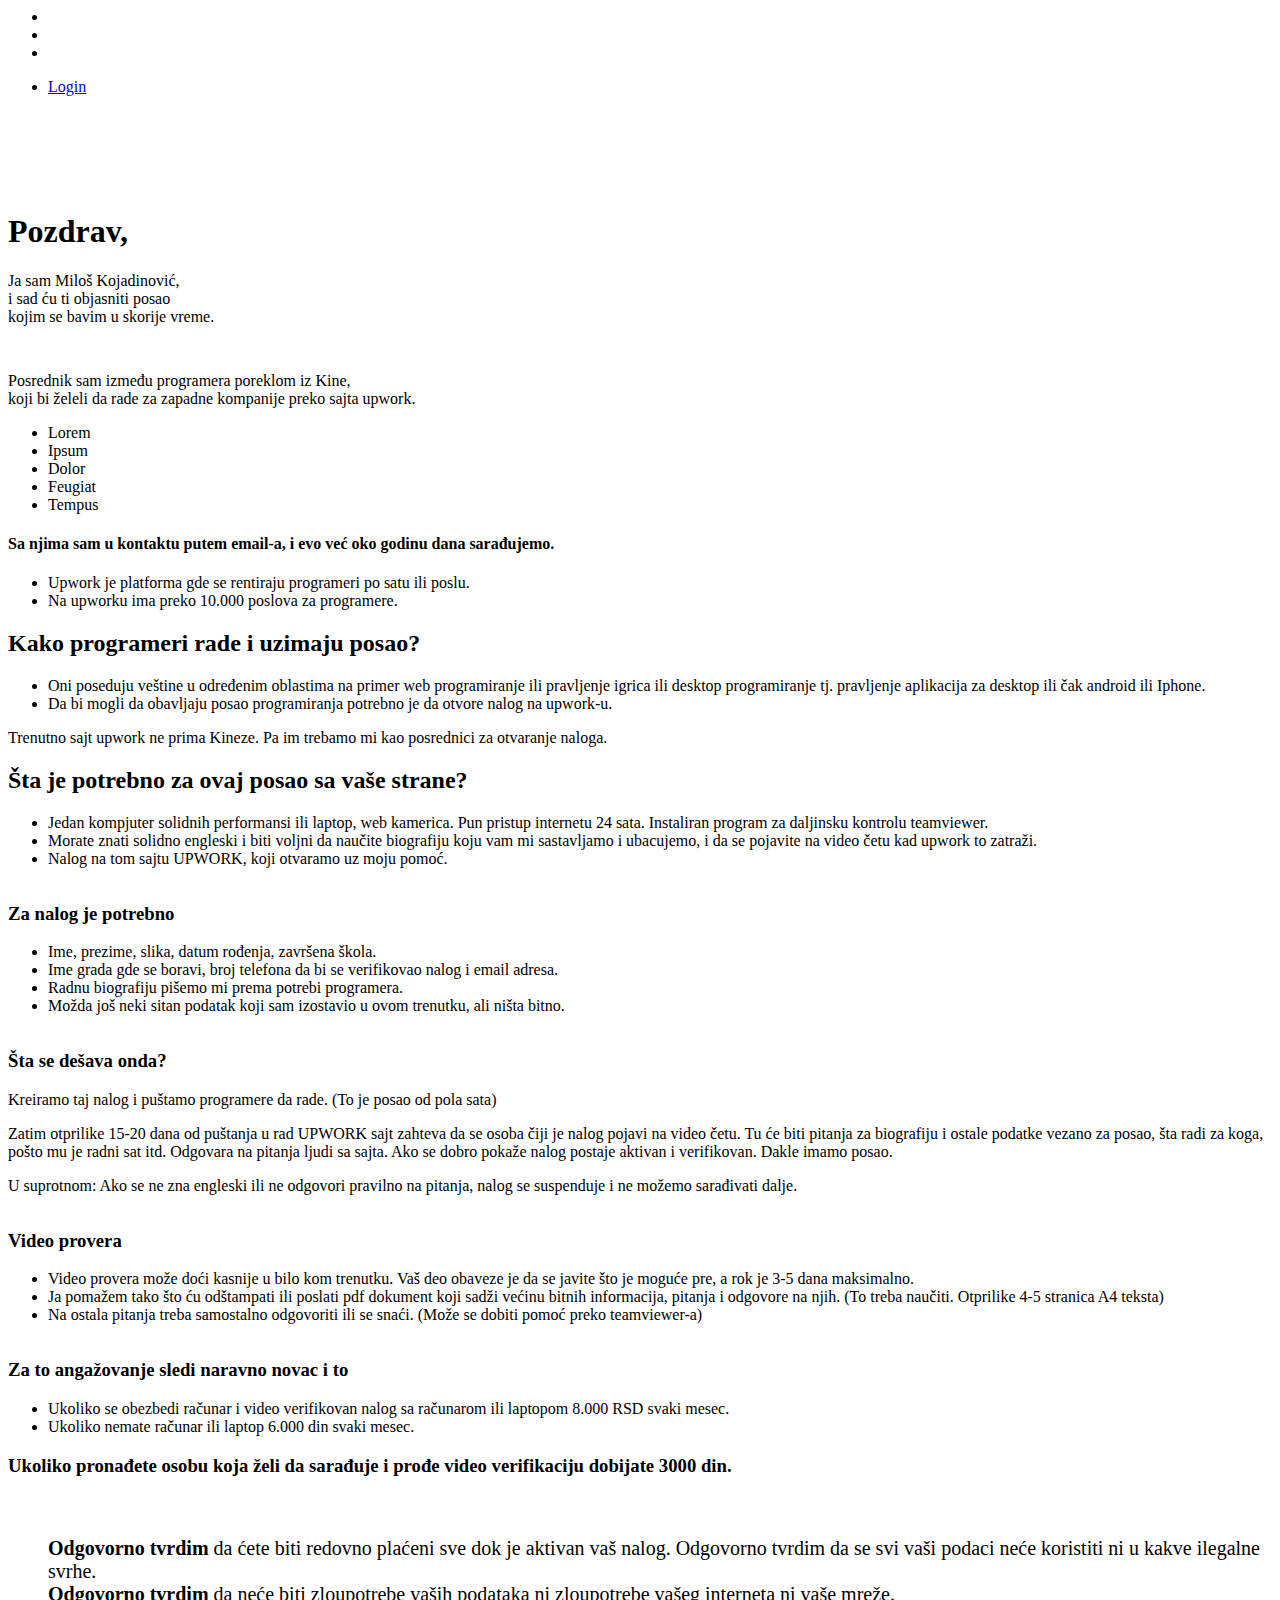
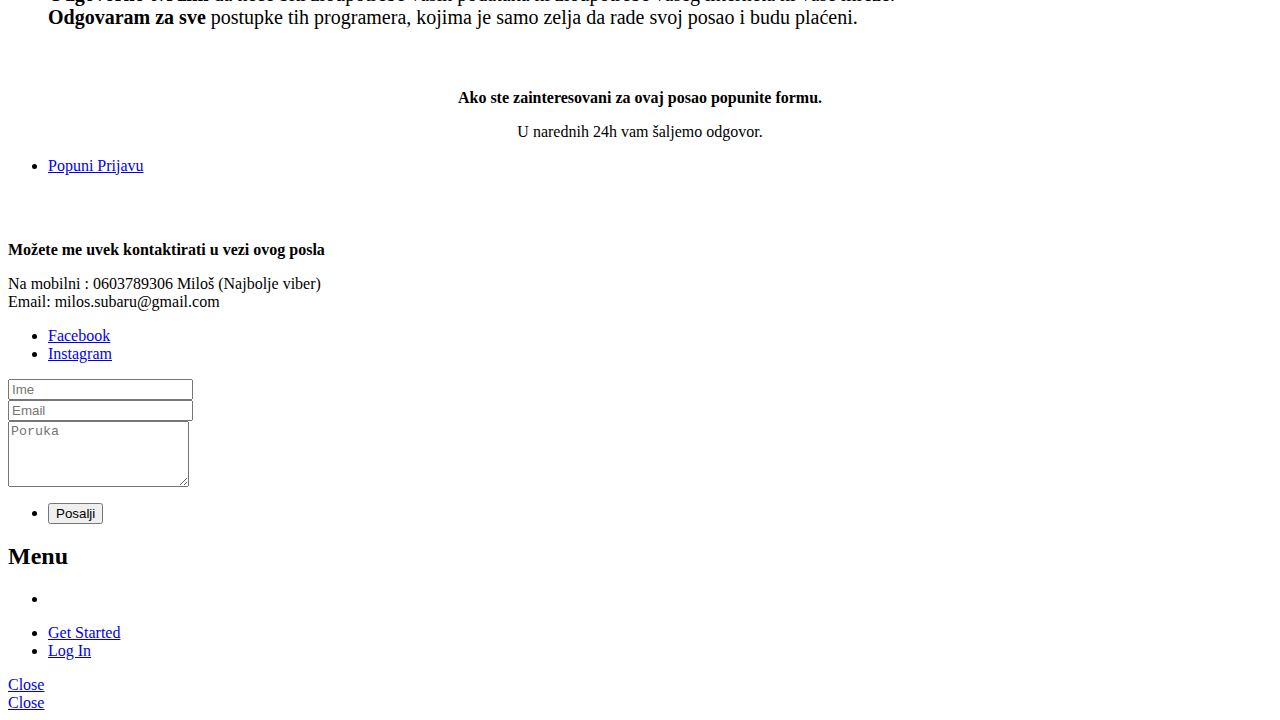
==== index.html @ 2066d239 "Rename onlinezarada.html to index.html" ====
<!-- saved from url=(0031)http://localhost/online_zarada/ -->
<html><head><meta http-equiv="Content-Type" content="text/html; charset=UTF-8">
    

    <title>Online Earnings</title>
    <meta name="viewport" content="width=device-width, initial-scale=1, user-scalable=no">
	<link rel="shortcut icon" href="http://localhost/online_zarada/images/logo.ico" type="image/x-icon">
	
	<!-- Bootstrap core CSS -->
    <link rel="stylesheet" href="./onlinezarada_files/bootstrap.min.css"> 
    <link rel="stylesheet" href="./onlinezarada_files/flag-icon.min.css">
	
	<link rel="stylesheet" href="./onlinezarada_files/style.css">
<style type="text/css"></style><style type="text/css">:root topadblock, :root script[src^="http://free-shoutbox.net/app/webroot/shoutbox/sb.php?shoutbox="] + #freeshoutbox_content, :root input[onclick^="window.open('http://www.FriendlyDuck.com/"], :root img[alt^="Fuckbook"], :root iframe[src^="http://static.mozo.com.au/strips/"], :root iframe[id^="google_ads_iframe"], :root div[jscontroller="U835zd"] + c-wiz[jsrenderer="YnuqN"], :root div[id^="zergnet-widget"], :root div[id^="traffective-ad-"], :root div[id^="sticky_ad_"], :root div[id^="q1-adset-"], :root div[id^="proadszone-"], :root div[id^="mainads"], :root div[id^="lazyad-"], :root div[id^="gtm-ad-"], :root div[id^="google_dfp_"], :root div[id^="google_ads_iframe_"], :root div[id^="ezoic-pub-ad"], :root div[id^="dmRosAdWrapper"], :root div[id^="div-gpt-ad"], :root div[id^="div-adtech-ad-"], :root div[id^="dfp-slot-"], :root div[id^="dfp-ad-"], :root div[id^="block-views-topheader-ad-block-"], :root div[id^="advt-"], :root div[id^="advads_"], :root div[id^="ads300_600-widget"], :root input[onclick^="window.open('http://www.friendlyduck.com/"], :root div[id^="ads300_250-widget"], :root div[id^="ads300_100-widget"], :root div[id^="ads250_250-widget"], :root div[id^="ads120_600-widget"], :root div[id^="adrotate_widgets-"], :root div[id^="adfox_"], :root div[id^="ad_script_"], :root div[id^="ad_rect_"], :root div[id^="ad_position_"], :root div[id^="ad-server-"], :root div[id^="ad-cid-"], :root div[id^="acm-ad-tag-"], :root div[id^="YFBMSN"], :root div[id^="ADV-SLOT-"], :root div[data-spotim-slot], :root div[data-role="sidebarAd"], :root div[data-native_ad], :root div[data-mediatype="advertising"], :root div[data-id-advertdfpconf], :root div[data-flt-ve="sponsored_search_ads"], :root div[data-crl="true"][data-id^="CarouselPLA-"], :root div[data-adunit], :root div[data-adunit-path], :root div[class^="proadszone-"], :root div[class^="pane-google-admanager-"], :root a[href^="http://adultgames.xxx/"], :root a[href^="http://semi-cod.com/clicks/"], :root div[class^="index_displayAd_"], :root a[href^="http://www.affbuzzads.com/affiliate/"], :root div[class^="index_adBeforeContent_"], :root div[class^="index_adAfterContent_"], :root a[href^="http://dwn.pushtraffic.net/"], :root div[class^="hp-ad-rect-"], :root div[class^="gemini-ad"], :root div[class^="block-openx-"], :root div[class^="ads-partner-"], :root div[class^="ad_border_"], :root a[href^="http://adprovider.adlure.net/"], :root div[class^="Ad__container"], :root div[class*="_AdInArticle_"], :root div[class^="ad_position_"], :root a[href^="http://www.afco2go.com/srv.php?"], :root div[aria-label="Ads"], :root div > [class][onclick*=".updateAnalyticsEvents"], :root a[href*="/servlet/click/zone?"], :root c-wiz[jsrenderer="YnuqN"] > div > div > .Rn1jbe, :root bottomadblock, :root a[href^="https://watchmygirlfriend.tv/"], :root aside[itemtype="https://schema.org/WPAdBlock"], :root a[href^="http://c.actiondesk.com/"], :root aside[id^="div-gpt-ad"], :root aside[id^="adrotate_widgets-"], :root amp-ad-custom, :root [id*="MGWrap"], :root ad-desktop-sidebar, :root a[style="display:block;width:300px;min-height:250px"][href^="http://li.cnet.com/click?"], :root div[id^="div-ads-"], :root a[href^="http://at.atwola.com/"], :root a[onmousedown^="this.href='https://paid.outbrain.com/network/redir?"][target="_blank"] + .ob_source, :root a[onmousedown^="this.href='http://paid.outbrain.com/network/redir?"][target="_blank"] + .ob_source, :root a[href^="http://popup.taboola.com/"], :root a[href^="//adbit.co/?a=Advertise&"], :root a[onmousedown^="this.href='/wp-content/embed-ad-content/"], :root div[class^="AdhesionAd_"], :root div[class^="Ad__bigBox"], :root div[role="navigation"] + c-wiz > script + div > .kxhcC, :root a[onclick*="//m.economictimes.com/etmack/click.htm"], :root a[href^="https://see.kmisln.com/"], :root a[href^="https://www.travelzoo.com/oascampaignclick/"], :root a[href^="https://www.share-online.biz/affiliate/"], :root a[href^="https://www.securegfm.com/"], :root DFP-AD, :root a[href^="//porngames.adult/?SID="], :root a[href^="https://www.oneclickroot.com/?tap_a="] > img, :root a[href^="https://www.iyalc.com/"], :root a[href^="https://www.goldenfrog.com/vyprvpn?offer_id="][href*="&aff_id="], :root a[href^="https://www.get-express-vpn.com/offer/"], :root a[href^="http://webgirlz.online/landing/"], :root a[href^="https://www.g4mz.com/"], :root a[href^="https://www.clicktraceclick.com/"], :root a[href^="https://www.camyou.com/?cam="][href*="&track="], :root a[href^="https://www.bebi.com"], :root a[href^="https://www.awin1.com/cread.php?awinaffid="], :root a[href^="https://www.adskeeper.co.uk/"], :root a[href^="http://farm.plista.com/pets"], :root a[href^="https://windscribe.com/promo/"], :root a[href^="http://ad-emea.doubleclick.net/"], :root a[href^="https://understandsolar.com/signup/?lead_source="][href*="&tracking_code="], :root a[href^="http://adf.ly/?id="], :root a[href^="https://uncensored3d.com/"], :root div[id^="tms-ad-dfp-"], :root a[href^="https://trust.zone/go/r.php?RID="], :root a[href^="https://trf.bannerator.com/"], :root a[href^="https://track.adform.net/"], :root a[href^="https://traffic.bannerator.com/"], :root a[href^="https://tracking.truthfinder.com/?a="], :root #rhs_block .xpdopen > ._OKe > div > .mod > ._yYf, :root a[href^="https://tracking.gitads.io/"], :root a[href^="https://track.ultravpn.com/"], :root a[href^="https://www.adultempire.com/"][href*="?partner_id="], :root a[href^="https://track.healthtrader.com/"], :root a[href^="https://track.clickmoi.xyz/"], :root a[href^="https://control.trafficfabrik.com/"], :root a[href^="https://track.52zxzh.com/"], :root .ra[align="right"][width="30%"], :root a[href^="https://tour.mrskin.com/"], :root a[href^="https://www.what-sexdating.com/"], :root a[href^="https://tc.tradetracker.net/"] > img, :root a[href^="https://t.mobtya.com/"], :root a[href^="https://t.hrtyj.com/"], :root a[href^="https://t.hrtye.com/"], :root div[id^="ad_head_celtra_"], :root a[href^="https://t.grtyi.com/"], :root aside[id^="tn_ads_widget-"], :root a[href^="https://syndication.exoclick.com/splash.php?"], :root a[href^="http://connectlinking6.com/"], :root a[href^="http://cdn3.adexprts.com/"], :root a[href^="https://spygasm.com/track?"], :root div[id^="ad-div-"], :root a[href^="https://secure.eveonline.com/ft/?aid="], :root div[class^="Display_displayAd"], :root a[href^="https://secure.bstlnk.com/"], :root a[href^="https://rev.adsession.com/"], :root div[id^="yandex_ad"], :root a[href*=".frtyl.com/"], :root a[href^="http://y1jxiqds7v.com/"], :root a[href^="https://www.hotgirls4fuck.com/"], :root a[href^="https://www.pornhat.com/"][rel="nofollow"], :root AD-SLOT, :root a[href^="https://pubads.g.doubleclick.net/"], :root a[href^="https://prf.hn/click/"][href*="/adref:"], :root #rhs_block .mod > .gws-local-hotels__booking-module, :root a[href^="http://www.my-dirty-hobby.com/?sub="], :root a[href^="https://porndeals.com/?track="], :root a[href^="https://offerforge.net/"], :root a[href^="https://my-movie.club/"], :root a[href^="https://mk-cdn.net/"], :root a[href^="https://mk-ads.com/"], :root a[href^="https://medleyads.com/"], :root a[href*=".approvallamp.club/"], :root a[href^="https://landing1.brazzersnetwork.com"], :root a[href^="https://land.rk.com/landing/"], :root .lads[width="100%"][style="background:#FFF8DD"], :root a[href^="https://land.brazzersnetwork.com/landing/"], :root a[href^="https://juicyads.in/"], :root a[href^="https://members.linkifier.com/public/affiliateLanding?refCode="], :root a[href^="https://jmp.awempire.com/"], :root a[href^="https://incisivetrk.cvtr.io/click?"], :root a[href^="https://iactrivago.ampxdirect.com/"], :root a[href^="https://horny-pussies.com/tds"], :root a[href^="http://www.usearchmedia.com/signup?"], :root a[onmousedown^="this.href='http://staffpicks.outbrain.com/network/redir?"][target="_blank"] + .ob_source, :root a[href^="https://googleads.g.doubleclick.net/pcs/click"], :root a[href^="http://cdn.adstract.com/"], :root a[href^="https://gogoman.me/"], :root [href^="https://IS.ltroute.com/"], :root a[href^="https://go.stripchat.com/"][href*="&campaignId="], :root a[href^="https://go.hpyrdr.com/"], :root a[href^="https://track.afftck.com/"], :root a[href^="http://guideways.info/"], :root a[href^="https://go.cmrdr.com/"], :root a[href*=".inclk.com/"], :root a[href^="https://go.ad2up.com/"], :root a[href^="https://freeadult.games/"], :root a[href^="//nlkdom.com/"], :root a[onmousedown^="this.href='http://staffpicks.outbrain.com/network/redir?"][target="_blank"], :root a[href^="https://fonts.fontplace9.com/"], :root a[href^="http://clkmon.com/adServe/"], :root a[href^="https://flirtaescopa.com/"], :root a[href^="https://fleshlight.sjv.io/"], :root a[href^="https://earandmarketing.com/"], :root [lazy-ad="leftthin_banner"], :root a[href^="https://dynamicadx.com/"], :root a[href^="http://wxdownloadmanager.com/dl/"], :root div[class^="local-feed-banner-ads"], :root .GFYY1SVE2 > .GFYY1SVD2 > .GFYY1SVG5, :root a[href^="https://djtcollectorclub.org/"][href*="?affiliate_id="], :root a[href^="https://retiremely.com/"], :root a[href^="https://cpmspace.com/"], :root a[href^="https://click.plista.com/pets"], :root a[href^="https://chaturbate.xyz/"], :root a[href^="http://look.djfiln.com/"], :root a[href^="https://chaturbate.jjgirls.com/"][href*="?tour="], :root a[href^="http://rekoverr.com/"], :root a[href^="https://chaturbate.com/in/?track="], :root a[href^="https://chaturbate.com/in/?tour="], :root a[href^="https://chaturbate.com/affiliates/"], :root .mod > ._jH + .rscontainer, :root a[href^="https://blackorange.go2cloud.org/"], :root a[href^="http://www.1clickdownloader.com/"], :root a[href^="https://www.googleadservices.com/pagead/aclk?"], :root a[href^="https://awentw.com/"], :root a[href^="http://adultfriendfinder.com/p/register.cgi?pid="], :root a[href^="https://www.popads.net/users/"], :root iframe[src^="http://ad.yieldmanager.com/"], :root a[href^="http://pubads.g.doubleclick.net/"], :root a[href^="https://sexdatingz.live/"], :root a[href^="//bwnjijl7w.com/"], :root a[href^="https://adultfriendfinder.com/go/page/landing"], :root a[href*="pussl3.com"], :root a[href^="https://adswick.com/"], :root ADS-RIGHT, :root .GKJYXHBF2 > .GKJYXHBE2 > .GKJYXHBH5, :root a[href^="https://adserver.adreactor.com/"], :root a[href^="https://adnetwrk.com/"], :root a[href^="https://refpaano.host/"], :root a[href^="https://meet-to-fuck.com/tds"], :root a[href^="https://adhealers.com/"], :root a[href^="https://ad.doubleclick.net/"], :root a[href^="http://zevera.com/afi.html"], :root a[href^="http://go.oclaserver.com/"], :root a[href^="https://ad.atdmt.com/"], :root .trc_rbox .syndicatedItem, :root a[href^="https://aaucwbe.com/"], :root a[href^="https://8a1ccf65f2b1302.com/"], :root a[href^="http://xtgem.com/click?"], :root a[href^="https://ads.trafficpoizon.com/"], :root a[href^="http://www.zergnet.com/i/"], :root a[href^="http://www.torntv-downloader.com/"], :root a[href^="http://www.tirerack.com/affiliates/"], :root span[data-component-type="s-ads-metrics"], :root div[class^="AdBannerWrapper-"], :root a[href^="http://www.text-link-ads.com/"], :root a[href^="https://weedzy.co.uk/"][href*="&utm_"], :root a[href^="https://gghf.mobi/"], :root a[href^="http://www.terraclicks.com/"], :root a[href^="http://www.streamate.com/exports/"], :root a[onmousedown^="this.href='https://paid.outbrain.com/network/redir?"][target="_blank"], :root a[href^="http://www.sfippa.com/"], :root a[href^="http://www.xmediaserve.com/"], :root a[href^="http://www.sex.com/videos/?utm_"], :root a[href^="http://paid.outbrain.com/network/redir?"], :root a[href^="http://www.sex.com/?utm_"], :root a[onmousedown^="this.href='http://paid.outbrain.com/network/redir?"][target="_blank"], :root a[href^="http://www.roboform.com/php/land.php"], :root a[href^="http://secure.signup-page.com/"], :root a[href^="http://www.quick-torrent.com/download.html?aff"], :root a[href^="http://ffxitrack.com/"], :root a[href^="https://www.im88trk.com/"], :root a[href^="http://www.pinkvisualgames.com/?revid="], :root a[href^="https://trklvs.com/"], :root a[href^="http://www.paddypower.com/?AFF_ID="], :root #mn div[style="position:relative"] > #center_col > div > ._dPg, :root a[href^="http://www.myvpn.pro/"], :root a[href^="http://www.freefilesdownloader.com/"], :root a[href^="http://www.mysuperpharm.com/"], :root .trc_rbox_border_elm .syndicatedItem, :root a[href^="http://www.myfreepaysite.com/sfw_int.php?aid"], :root a[href^="http://www.myfreepaysite.com/sfw.php?aid"], :root div[id^="advads-"], :root a[href^="http://www.myfreecams.com/?co_id="][href*="&track="], :root .rhsvw[style="background-color:#fff;margin:0 0 14px;padding-bottom:1px;padding-top:1px;"], :root a[href^="http://www.moneyducks.com/"], :root a[href^="http://bcntrack.com/"], :root a[href^="http://www.securegfm.com/"], :root a[href^="http://www.liversely.net/"], :root a[href^="http://www.linkbucks.com/referral/"], :root a[href^="//88d7b6aa44fb8eb.com/"], :root a[href^="http://www.ireel.com/signup?ref"], :root a[href*="=Adtracker"], :root a[href^="http://www.incredimail.com/?id="], :root a[href^="http://www.idownloadplay.com/"], :root a[href^="http://www.hitcpm.com/"], :root a[href^="http://fusionads.net"], :root a[href^="http://www.hibids10.com/"], :root div[class^="awpcp-random-ads"], :root a[href^="http://www.graboid.com/affiliates/"], :root a[href^="http://www.gamebookers.com/cgi-bin/intro.cgi?"], :root div[id^="div_openx_ad_"], :root a[href^="http://www.friendlyquacks.com/"], :root a[href^="https://www.financeads.net/tc.php?"], :root a[href^="http://www.friendlyduck.com/AF_"], :root a[href*="emprestimo.eu"], :root a[href^="https://content.oneindia.com/www/delivery/"], :root a[href^="http://www.fpcTraffic2.com/blind/in.cgi?"], :root a[href^="http://www.fleshlight.com/"], :root a[href^="http://www.flashx.tv/downloadthis"], :root div[class^="SponsoredAds"], :root .trc_rbox_div a[target="_blank"][href^="http://tab"], :root a[href^="https://americafirstpolls.com/"], :root a[href^="http://clickserv.sitescout.com/"], :root a[href^="http://www.firstload.de/affiliate/"], :root a[href^="http://www.twinplan.com/AF_"], :root a[href^="http://www.fducks.com/"], :root a[href^="http://www.epicgameads.com/"], :root a[href^="http://www.easydownloadnow.com/"], :root a[href^="http://www.duckssolutions.com/"], :root a[href^="https://go.trkclick2.com/"], :root a[href^="http://www.duckcash.eu/"], :root a[href^="http://go.seomojo.com/tracking202/"], :root a[href^="http://www.downloadweb.org/"], :root a[href^="http://www.down1oads.com/"], :root a[href^="https://trafficmedia.center/"], :root a[href^="http://www.dealcent.com/register.php?affid="], :root .rscontainer > .ellip, :root a[href^="http://www.clkads.com/adServe/"], :root a[href^="http://www.clickansave.net/"], :root div[class^="adpubs-"], :root a[href*="deliver.trafficfabrik.com"], :root a[href^="http://www.cash-duck.com/"], :root a[href^="https://aff-ads.stickywilds.com/"], :root a[href^="http://www.bitlord.me/share/"], :root div[class^="Directory__footerAds"], :root a[href^="http://www.bet365.com/"][href*="?affiliate="], :root a[href^="http://www.bet365.com/"][href*="&affiliate="], :root a[href^="http://www.badoink.com/go.php?"], :root a[href^="http://www.babylon.com/welcome/index?affID"], :root a[href^="http://www.sexgangsters.com/?pid="], :root a[href^="http://www.amazon.co.uk/exec/obidos/external-search?"], :root a[href^="https://ads-for-free.com/click.php?"], :root a[href^="http://www.socialsex.com/"], :root a[href^="https://www.camsoda.com/enter.php?id="], :root a[href^="http://go.ad2up.com/"], :root a[href^="https://badoinkvr.com/"], :root a[href*="/adServe/banners?"], :root a[href^="http://www.adxpansion.com"], :root .plistaList > .itemLinkPET, :root a[href^="http://www.adbrite.com/mb/commerce/purchase_form.php?"], :root a[href^="http://www.adultdvdempire.com/?partner_id="][href*="&utm_"], :root a[href^="http://www.ragazzeinvendita.com/?rcid="], :root a[href^="http://www.TwinPlan.com/AF_"], :root div[class^="adbanner_"], :root a[href^="http://www.brightwheel.info/"], :root a[href^="https://www.iclwy.xyz/"], :root a[href^="http://www.123-reg.co.uk/affiliate2.cgi"], :root div[itemtype="http://www.schema.org/WPAdBlock"], :root a[href^="http://wopertific.info/"], :root a[href^="http://bodelen.com/"], :root a[href^="http://wgpartner.com/"], :root div[class^="Ad__adContainer"], :root a[href^="http://web.adblade.com/"], :root div[class^="BlockAdvert-"], :root a[href^="https://go.onclasrv.com/"], :root a[href^="http://wct.link/"], :root a[href^="https://topoffers.com/"][href*="/?pid="], :root a[href^="http://vinfdv6b4j.com/"], :root a[href^="http://s9kkremkr0.com/"], :root a[href^="https://www.nutaku.net/signup/landing/"], :root a[href^="http://us.marketgid.com"], :root a[href^="http://ul.to/ref/"], :root a[href^="http://ucam.xxx/?utm_"], :root a[href^="https://adsrv4k.com/"], :root a[href^="http://trk.mdrtrck.com/"], :root a[href^="http://traffic.tc-clicks.com/"], :root a[href^="http://www.liutilities.com/"], :root a[href^="http://www.dl-provider.com/search/"], :root a[href^="http://tc.tradetracker.net/"] > img, :root a[href^="http://tracking.deltamediallc.com/"], :root a[href^="http://track.adform.net/"], :root a[href^="http://tour.affbuzzads.com/"], :root a[href^="https://iac.ampxdirect.com/"], :root a[href^="http://t.mdn2015x3.com/"], :root a[href^="http://galleries.securewebsiteaccess.com/"], :root a[href^="http://stateresolver.link/"], :root a[href^="http://sharesuper.info/"], :root a[href^="https://awecrptjmp.com/"], :root a[href^="http://server.cpmstar.com/click.aspx?poolid="], :root .trc_related_container div[data-item-syndicated="true"], :root a[href^="https://www.firstload.com/affiliate/"], :root a[href^="http://see.kmisln.com/"], :root a[href^="http://www.downloadthesefiles.com/"], :root a[href^="http://secure.cbdpure.com/aff/"], :root aside[id^="advads_ad_widget-"], :root a[href^="http://lp.ezdownloadpro.info/"], :root a[href^="http://uploaded.net/ref/"], :root a[href^="http://t.mdn2015x1.com/"], :root a[href^="http://azmobilestore.co/"], :root a[href^="http://s5prou7ulr.com/"], :root a[href^="https://affiliates.bet-at-home.com/processing/"], :root a[href^="https://ads.ad4game.com/"], :root a[href^="https://betway.com/"][href*="&a="], :root div[class*="-storyBodyAd-"], :root a[href^="https://easygamepromo.com/ef/custom_affiliate/"], :root [href^="https://get-download.club/"], :root a[href^="http://record.betsafe.com/"], :root a[href^="https://keep2share.cc/pr/"], :root a[href^="https://clixtrac.com/"], :root [onclick*="content.ad/"], :root a[href^="http://adlev.neodatagroup.com/"], :root a[href^="http://reallygoodlink.extremefreegames.com/"], :root a[href^="http://promos.bwin.com/"], :root a[href*=".irtyc.com/"], :root a[href^="http://z1.zedo.com/"], :root a[href^="http://pokershibes.com/index.php?ref="], :root a[href^="https://dltags.com/"], :root a[href^="http://onclickads.net/"], :root a[href^="http://mmo123.co/"], :root a[href^="https://www.oboom.com/ref/"], :root a[href^="http://media.paddypower.com/redirect.aspx?"], :root a[href^="http://allaptair.club/"], :root .section-result[data-result-ad-type], :root a[href^="https://deliver.ptgncdn.com/"], :root a[href^="http://latestdownloads.net/download.php?"], :root a[href^="http://k2s.cc/code/"], :root #topstuff > #tads, :root a[href*=".bang.com/"][href*="&aff="], :root a[data-widget-outbrain-redirect^="http://paid.outbrain.com/network/redir?"], :root a[href^="http://join3.bannedsextapes.com/track/"], :root a[href^="https://gamescarousel.com/"], :root a[href^="http://istri.it/?"], :root a[href^="//awejmp.com/"], :root a[href^="http://mob1ledev1ces.com/"], :root a[href^="http://www.fbooksluts.com/"], :root a[href^="http://www.cdjapan.co.jp/aff/click.cgi/"], :root a[href^="//api.ad-goi.com/"], :root a[href*="//ridingintractable.com/"], :root a[href^="http://intent.bingads.com/"], :root div[id^="crt-"][style], :root a[href^="http://igromir.info/"], :root a[href^="https://track.themadtrcker.com/"], :root a[href^="http://hyperlinksecure.com/go/"], :root a[href^="https://intrev.co/"], :root a[href^="http://https://www.get-express-vpn.com/offer/"], :root .ob_container .item-container-obpd, :root a[href^="http://websitedhoome.com/"], :root a[href^="http://www.adskeeper.co.uk/"], :root a[href^="https://clickadilla.com/"], :root a[href^="http://www.gfrevenge.com/landing/"], :root a[href^="http://45eijvhgj2.com/"], :root a[href^="http://hpn.houzz.com/"], :root a[href^="http://searchtabnew.com/"], :root a[href*="?adlivk="][href*="&refer="], :root a[href^="//look.djfiln.com/"], :root a[href^="http://greensmoke.com/"], :root a[href^="//5e1fcb75b6d662d.com/"], :root a[href^="http://googleads.g.doubleclick.net/pcs/click"], :root a[href^="https://bnsjb1ab1e.com/"], :root a[href^="http://mo8mwxi1.com/"], :root div[class^="ResponsiveAd-"], :root a[href^="http://install.securewebsiteaccess.com/"], :root a[href^="http://www.revenuehits.com/"], :root a[href^="https://mcdlks.com/"], :root a[href^="https://bs.serving-sys.com"], :root .__y_elastic .__y_item, :root a[href^="http://go.mobisla.com/"], :root a[href^="//srv.buysellads.com/"], :root a[href^="http://g1.v.fwmrm.net/ad/"], :root .widget-pane-section-result[data-result-ad-type], :root a[href^="http://imads.integral-marketing.com/"], :root a[href^="http://freesoftwarelive.com/"], :root a[href^="http://adtrackone.eu/"], :root a[href^="http://finaljuyu.com/"], :root a[href^="http://fileloadr.com/"], :root a[href^="http://extra.bet365.com/"][href*="?affiliate="], :root a[href^="http://ethfw0370q.com/"], :root [id^="bunyad_ads_"], :root a[href^="http://elitefuckbook.com/"], :root a[href^="http://eclkmpsa.com/"], :root a[href*="//3wr110.xyz/"], :root a[href^="http://earandmarketing.com/"], :root a[href^="https://www.mypornstarcams.com/landing/click/"], :root [href^="https://maskip.co/"], :root a[href^="http://getlinksinaseconds.com/"], :root a[href*=".mfroute.com/"], :root #content > #center > .dose > .dosesingle, :root a[href^="http://campaign.bharatmatrimony.com/track/"], :root a[href^="http://d2.zedo.com/"], :root a[href^="http://keep2share.cc/pr/"], :root a[href^="http://cp.cbbp1.com"], :root a[href^="http://contractallsticker.net/"], :root a[href^="http://codec.codecm.com/"], :root a[href^="https://paid.outbrain.com/network/redir?"], :root a[href^="http://www.downloadplayer1.com/"], :root a[href^="http://clicks.binarypromos.com/"], :root iframe[name^="google_ads_iframe"], :root div[class^="largeRectangleAd_"], :root a[href^="https://dediseedbox.com/clients/aff.php?"], :root a[href^="http://www.wantstraffic.com/"], :root a[href^="http://databass.info/"], :root a[href^="http://www.urmediazone.com/signup"], :root a[href^="http://click.plista.com/pets"], :root a[href^="http://chaturbate.com/affiliates/"], :root a[href^="http://www.firstload.com/affiliate/"], :root a[href^="http://www.friendlyadvertisements.com/"], :root a[href^="//00ae8b5a9c1d597.com/"], :root a[href^="http://cdn3.adbrau.com/"], :root a[href^="http://amzn.to/"] > img[src^="data"], :root a[href^="http://bs.serving-sys.com/"], :root a[href^="http://cpaway.afftrack.com/"], :root a[href^="http://cdn.adsrvmedia.net/"], :root [lazy-ad="top_banner"], :root a[href^="http://360ads.go2cloud.org/"], :root a[href^="http://dftrck.com/"], :root a[href^="http://casino-x.com/?partner"], :root a[href^="http://record.sportsbetaffiliates.com.au/"], :root a[href^="http://campeeks.com/"][href*="&utm_"], :root #flowplayer > div[style="position: absolute; width: 300px; height: 275px; left: 222.5px; top: 85px; z-index: 999;"], :root a[href^="http://download-performance.com/"], :root a[href^="http://www.on2url.com/app/adtrack.asp"], :root #\5f _nq__hh[style="display:block!important"], :root a[href^="http://campaign.bharatmatrimony.com/cbstrack/"], :root a[href^="http://xads.zedo.com/"], :root a[href^="http://www.affiliates1128.com/processing/"], :root a[href^="http://c.jumia.io/"], :root a[href^="https://bullads.net/get/"], :root a[href^="http://yads.zedo.com/"], :root a[href^="http://down1oads.com/"], :root a[href^="http://buysellads.com/"], :root a[href^="https://uncensored.game/"], :root td[valign="top"] > .mainmenu[style="padding:10px 0 0 0 !important;"], :root a[href^="http://feedads.g.doubleclick.net/"], :root a[href^="http://betahit.click/"], :root a[href^="https://torguard.net/aff.php"] > img, :root a[href^="http://bestorican.com/"], :root a[href^="http://bcp.crwdcntrl.net/"], :root a[href^="http://bc.vc/?r="], :root a[href^="http://banners.victor.com/processing/"], :root a[href^="http://affiliate.glbtracker.com/"], :root a[href^="https://transfer.xe.com/signup/track/redirect?"], :root a[href^="http://anonymous-net.com/"], :root a[data-oburl^="https://paid.outbrain.com/network/redir?"], :root .icons-rss-feed + .icons-rss-feed div[class$="_item"], :root a[href^="http://aflrm.com/"], :root a[href^="http://affiliates.pinnaclesports.com/processing/"], :root a[href^="http://partner.sbaffiliates.com/"], :root a[href^="http://affiliate.coral.co.uk/processing/"], :root a[href^="http://aff.ironsocket.com/"], :root a[href^="http://adsrv.keycaptcha.com"], :root a[href^="https://zononi.com/"], :root a[href^="http://adserving.unibet.com/"], :root a[href^="https://secure.adnxs.com/clktrb?"], :root a[href^="http://adserver.adtechus.com/"], :root a[href^="http://adserver.adreactor.com/"], :root a[href^="http://www.yourfuckbook.com/?"], :root a[href^="//go.onclasrv.com/"], :root .GHOFUQ5BG2 > .GHOFUQ5BF2 > .GHOFUQ5BG5, :root #\5f _mom_ad_2, :root a[href^="http://ads.sprintrade.com/"], :root a[href^="https://www.mrskin.com/tour"], :root a[href^="http://adserver.adtech.de/"], :root a[href^="http://cwcams.com/landing/click/"], :root a[href^="http://ads.betfair.com/redirect.aspx?"], :root a[href^="http://ads.affbuzzads.com/"], :root a[href^="//mob1ledev1ces.com/"], :root a[href^="http://online.ladbrokes.com/promoRedirect?"], :root a[href^="http://go.trafficshop.com/"], :root a[href^="http://ads.ad-center.com/"], :root [id*="MarketGid"], :root #resultspanel > #topads, :root a[href^="http://espn.zlbu.net/"], :root a[href^="http://admrotate.iplayer.org/"], :root a[href^="http://ad.doubleclick.net/"], :root a[href^="https://k2s.cc/pr/"], :root a[href^="http://ad.au.doubleclick.net/"], :root a[href^="http://a63t9o1azf.com/"], :root a[href^="http://srvpub.com/"], :root a[href^="http://a.adquantix.com/"], :root a[href^="http://NowDownloadAll.com"], :root a[href^="http://adtrack123.pl/"], :root a[href^="http://9amq5z4y1y.com/"], :root a[href^="http://4c7og3qcob.com/"], :root a[href^="//go.vedohd.org/"], :root a[href^="http://www.ducksnetwork.com/"], :root a[href^="http://3wr110.net/"], :root a[href^="https://track.trkinator.com/"], :root a[href^="//ads.ad-center.com/"], :root a[href^="http://1phads.com/"], :root a[href^="//zenhppyad.com/"], :root a[href^="//www.pd-news.com/"], :root [href*=".doubleclick-net.com"], :root a[href^="//www.mgid.com/"], :root a[href^="http://lp.ncdownloader.com/"], :root a[href^="//pubads.g.doubleclick.net/"], :root a[href^="http://refer.webhostingbuzz.com/"], :root a[href^="http://pwrads.net/"], :root a[href^="//oardilin.com/"], :root div[id^="ad-gpt-"], :root a[href^="http://pan.adraccoon.com?"], :root a[href^="https://ilovemyfreedoms.com/"][href*="?affiliate_id="], :root a[href^="//healthaffiliate.center/"], :root .l-container > #fishtank, :root a[href^="https://www.oboom.com/ad/"], :root a[href^="//4f6b2af479d337cf.com/"], :root a[href^="http://n217adserv.com/"], :root a[href^="//4c7og3qcob.com/"], :root a[href^="https://www.arthrozene.com/"][href*="?tid="], :root a[href^="https://awejmp.com/"], :root [href*="//go2page.net"], :root a[href^=" http://www.sex.com/"][href*="&utm_"], :root a[href^="https://fileboom.me/pr/"], :root a[href^="http://marketgid.com"], :root .GPMV2XEDA2 > .GPMV2XEDP1 > .GPMV2XEDJBB, :root a[href*="onclkds."], :root div[id^="ad-position-"], :root a[data-redirect^="this.href='http://paid.outbrain.com/network/redir?"], :root a[href^="http://liversely.com/"], :root a[href*="=exoclick"], :root div[class^="backfill-taboola-home-slot-"], :root a[href*="=adscript"], :root #mn #center_col > div > h2.spon:first-child, :root a[href*="//bongacams5.com/track?"], :root FBS-AD, :root a[href*="5iclx7wa4q.com"], :root a[href^="http://refpaano.host/"], :root a[href*="/cmd.php?ad="], :root a[href^="https://www.adxtro.com/"], :root a[href*="delivery.trafficfabrik.com"], :root .commercial-unit-mobile-top .jackpot-main-content-container > .UpgKEd + .nZZLFc > div > .vci, :root #center_col > #resultStats + #tads + #res + #tads, :root a[href*="//bongacams2.com/track?"], :root a[href*=".udncoeln.com/"], :root a[href*=".qertewrt.com/"], :root a[target="_blank"][href^="http://api.taboola.com/"], :root a[href*=".smartadserver.com"], :root #ads > .dose > .dosesingle, :root a[href*=".revimedia.com/"], :root .__ywvr .__y_item, :root a[href^="https://farm.plista.com/pets"], :root a[href*=".red90121.com/"], :root a[href^="https://playuhd.host/"], :root .mw > #rcnt > #center_col > #taw > #tvcap > .c, :root a[href*=".purple6401.com/"], :root a[href^="http://www.greenmangaming.com/?tap_a="], :root a[href*=".opskln.com/"], :root a[href^="http://adrunnr.com/"], :root div[id^="div_ad_stack_"], :root a[href*=".ichlnk.com/"], :root a[href^="http://secure.hostgator.com/~affiliat/"], :root [onclick^="window.open('http://adultfriendfinder.com/search/"], :root .mod > .gws-local-promotions__border, :root a[href^="https://deliver.tf2www.com/"], :root a[href^="http://spygasm.com/track?"], :root .ob_dual_right > .ob_ads_header ~ .odb_div, :root a[href*=".adk2x.com/"], :root a[href^="http://data.committeemenencyclopedicrepertory.info/"], :root a[href*=".allsports4you.club"], :root a[href^="https://track.bruceads.com/"], :root #MAIN.ShowTopic > .ad, :root a[href^="https://porngames.adult/?SID="], :root a[href^="http://findersocket.com/"], :root a[href^="https://m.do.co/c/"] > img, :root #tads + div + .c, :root a[href^="//jsmptjmp.com/"], :root #ssmiwdiv[jsdisplay], :root a[href*=".adform.net/"], :root a[href^="http://duckcash.eu/"], :root a[href^="http://www.mobileandinternetadvertising.com/"], :root .GB3L-QEDGY .GB3L-QEDF- > .GB3L-QEDE-, :root a[data-url^="http://paid.outbrain.com/network/redir?"] + .author, :root a[href^="http://liversely.net/"], :root .ra[width="30%"][align="right"] + table[width="70%"][cellpadding="0"], :root a[href^="http://www.coiwqe.site/"], :root iframe[id^="google_ads_frame"], :root a[href^="http://www.bluehost.com/track/"] > img, :root a[data-url^="http://paid.outbrain.com/network/redir?"], :root a[href^="http://play4k.co/"], :root a[data-redirect^="https://paid.outbrain.com/network/redir?"], :root a[href^="http://n.admagnet.net/"], :root a[href^="http://bestchickshere.com/"], :root div[id^="cns_ads_"], :root a[data-obtrack^="http://paid.outbrain.com/network/redir?"], :root a[href^="http://www.getyourguide.com/?partner_id="], :root [onclick^="window.open('https://www.brazzersnetwork.com/landing/"], :root a[href*=".adsrv.eacdn.com/"] > img, :root a[href^="http://mgid.com/"], :root a[href*="a2g-secure.com"], :root a[href^="https://vod09197d7.club/"], :root a[href^="http://k2s.cc/pr/"], :root a[href^="http://9nl.es/"], :root #assetsListings[style="display: block;"], :root [onclick^="window.open('window.open('//delivery.trafficfabrik.com/"], :root a[href^=" http://n47adshostnet.com/"], :root a[data-oburl^="http://paid.outbrain.com/network/redir?"], :root a[href^="http://refpa.top/"], :root a[href*="//bongacams.com/track?"], :root a[href^="https://servedbyadbutler.com/"], :root a[href^="https://mob1ledev1ces.com/"], :root a[data-redirect^="http://paid.outbrain.com/network/redir?"], :root a[href^="https://explore.findanswersnow.net/"], :root [id^="adframe_wrap_"], :root a[href^="http://c.ketads.com/"], :root a[href^="http://6kup12tgxx.com/"], :root a[target="_blank"][onmousedown="this.href^='http://paid.outbrain.com/network/redir?"], :root a[href*=".fwd28.com/"], :root [lazy-ad="leftbottom_banner"], :root p[id^="div-gpt-ad-"], :root a[href^="http://fsoft4down.com/"], :root a[href*="ad2upapp.com/"], :root a[href^="http://see-work.info/"], :root a[href*="/adrotate-out.php?"], :root #atvcap + #tvcap > .mnr-c > .commercial-unit-mobile-top, :root .inlineNewsletterSubscription + .inlineNewsletterSubscription div[class$="_item"], :root a[href*=".orange2258.com/"], :root #taw > .med + div > #tvcap > .mnr-c:not(.qs-ic) > .commercial-unit-mobile-top, :root .plista_widget_belowArticleRelaunch_item[data-type="pet"], :root a[href*="get-express-vpn.xyz"], :root a[href*=".intab.fun/"], :root [href*="//etracking.pro"], :root a[href^="http://www.fonts.com/BannerScript/"], :root a[href^="https://goraps.com/"], :root .gbfwa > div[class$="_item"], :root [href^="http://www.xiloy.site/"], :root a[href^="https://www.passeura.com/"], :root a[href^="http://www.pinkvisualpad.com/?revid="], :root a[href^="https://www.friendlyduck.com/AF_"], :root [href^="http://advertisesimple.info/"], :root a[href^="https://www.brazzersnetwork.com/landing/"], :root #cnt #center_col > #taw > #tvcap > .c._oc._Lp, :root [href*="//xml.revrtb.com/"], :root [href*="//trackout.business"], :root #rhs_block .mod > .luhb-div > div[data-async-type="updateHotelBookingModule"], :root a[href^="http://adclick.g.doubleclick.net/"], :root [href*="//mclick.net"], :root a[href^=" http://ads.ad-center.com/"], :root .trc_rbox_div .syndicatedItem, :root .commercial-unit-desktop-rhs > .iKidV > .Ee92ae + .P2mpm + .hp3sk, :root .commercial-unit-mobile-top .jackpot-main-content-container > .UpgKEd + .nZZLFc > .vci, :root a[href^="http://www.installads.net/"], :root div[role="navigation"] + c-wiz > div > .kxhcC, :root a[href^="http://www.download-provider.org/"], :root [href*="//doubleclick-net.com"], :root a[href^="http://webtrackerplus.com/"], :root a[href^="https://ad13.adfarm1.adition.com/"], :root a[href^="http://clickandjoinyourgirl.com/"], :root div[itemtype="http://schema.org/WPAdBlock"], :root a[href^="https://www.nudeidols.com/cams/"], :root #center_col > #res > #topstuff + #search > div > #ires > #rso > #flun, :root [href*=".trackout.business"], :root [href*=".etracking.pro"], :root a[href^="http://get.slickvpn.com/"], :root [data-ad-module], :root [href*=".go2page.net"], :root a[href^="http://hd-plugins.com/download/"], :root a[href^="//voyeurhit.com/cs/"], :root a[href^="http://www.afgr3.com/"], :root [ad-id^="googlead"], :root .ra[align="left"][width="30%"], :root a[href^="https://trackjs.com/?utm_source"], :root AFS-AD, :root #main-content > [style="padding:10px 0 0 0 !important;"], :root #center_col > #resultStats + div[style="border:1px solid #dedede;margin-bottom:11px;padding:5px 7px 5px 6px"], :root div[data-ad-underplayer], :root #mbEnd[cellspacing="0"][cellpadding="0"], :root div[class^="lifeOnwerAd"], :root a[href$="/vghd.shtml"], :root a[href^="https://redirect.ero-advertising.com/"], :root #center_col > #main > .dfrd > .mnr-c > .c._oc._zs, :root div[data-subscript="Advertising"], :root div[class$="dealnews"] > .dealnews, :root a[href^="http://t.mdn2015x2.com/"], :root a[href^="http://b.bestcompleteusa.info/"], :root .trc_rbox_div .syndicatedItemUB, :root a[href^="http://deloplen.com/afu.php?zoneid="], :root a[href^="//db52cc91beabf7e8.com/"], :root [id*="ScriptRoot"], :root a[href*=".clksite.com/"], :root a[href^="http://www.webtrackerplus.com/"], :root .GJJKPX2N1 > .GJJKPX2M1 > .GJJKPX2P4, :root .vi-lb-placeholder[title="ADVERTISEMENT"], :root a[href^="http://goldmoney.com/?gmrefcode="], :root a[href^="http://papi.mynativeplatform.com:80/pub2/"], :root LEADERBOARD-AD, :root #mn #center_col > div > h2.spon:first-child + ol:last-child, :root #center_col > #taw > #tvcap > .commercial-unit-desktop-top, :root .plistaList > .plista_widget_underArticle_item[data-type="pet"], :root a[href^="http://servicegetbook.net/"], :root #rhs_block > #mbEnd, :root a[href^="http://cinema.friendscout24.de?"], :root [lazy-ad="lefttop_banner"], :root a[href^="http://www.mrskin.com/tour"], :root .jobs-information-call-to-action + .jobs-information-call-to-action div[class$="_item"], :root a[href^="https://www.incredimail.com/?id"], :root a[href^="http://api.content.ad/"], :root a[href^="http://adtransfer.net/"], :root a[href*=".clkcln.com/"], :root a[href^="http://www.uniblue.com/cm/"], :root a[href^="http://landingpagegenius.com/"], :root a[data-redirect^="http://click.plista.com/pets"], :root #rhs_block > script + .c._oc._Ve.rhsvw, :root #\5f _mom_ad_12, :root .__zinit .__y_item, :root .ch[onclick="ga(this,event)"], :root .__ywl .__y_item, :root a[href^="http://track.trkvluum.com/"], :root a[href^="http://linksnappy.com/?ref="], :root [src^="/Redirect.a2b?"], :root #center_col > #resultStats + #tads, :root .__yinit .__y_item, :root #center_col > div[style="font-size:14px;margin-right:0;min-height:5px"] > div[style="font-size:14px;margin:0 4px;padding:1px 5px;background:#fff8e7"], :root a[href^="https://secure.cbdpure.com/aff/"], :root AMP-AD, :root iframe[src*="mellowads.com"], :root .__y_inner > .__y_item, :root #cnt #center_col > #res > #topstuff > .ts, :root a[href^="https://landing.brazzersnetwork.com/"], :root .rc-cta[data-target], :root a[href*="//promo-bc.com/track?"], :root a[href^="http://www.firstclass-download.com/"], :root a[href*=".trust.zone"], :root .GFYY1SVD2 > .GFYY1SVC2 > .GFYY1SVF5, :root div[class^="AdEmbeded__AddWrapper"], :root a[href^="http://affiliates.score-affiliates.com/"], :root a[href^="https://a.adtng.com/"], :root #rhswrapper > #rhssection[border="0"][bgcolor="#ffffff"], :root .Mpopup + #Mad > #MadZone, :root a[href^="http://ads.expekt.com/affiliates/"], :root a[href^="http://www.streamtunerhd.com/signup?"], :root #center_col > #\5f Emc, :root a[href^="http://click.payserve.com/"], :root a[href^="http://serve.williamhill.com/promoRedirect?"], :root a[href*=".cfm?fp="][href*="&prvtof="], :root [href*=".mclick.net"], :root #center_col > #taw > #tvcap > .cu-container > .commercial-unit-desktop-top, :root div[class^="advertisement-desktop"], :root a[href^="http://ads2.williamhill.com/redirect.aspx?"], :root a[href^="https://www.spyoff.com/"], :root AD-TRIPLE-BOX, :root a[href^="http://www.menaon.com/installs/"], :root a[href^="http://taboola-"][href*="/redirect.php?app.type="], :root .mw > #rcnt > #center_col > #taw > .c, :root #rhs_block > .ts[cellspacing="0"][cellpadding="0"][style="padding:0"], :root #header + #content > #left > #rlblock_left, :root a[href^="http://www.seekbang.com/cs/"], :root a[href^="http://syndication.exoclick.com/"], :root a[href^="http://bluehost.com/track/"], :root a[href^="https://squren.com/rotator/?atomid="], :root a[href^="//40ceexln7929.com/"], :root #center_col > #resultStats + div + #res + #tads, :root .nrelate .nr_partner, :root a[href^="http://www.afgr2.com/"], :root #mn div[style="position:relative"] > #center_col > ._Ak, :root a[href^="https://adclick.g.doubleclick.net/"], :root a[href^="//medleyads.com/spot/"], :root a[href*="mfroute.com/"], :root a[href^="//z6naousb.com/"], :root div[id^="ad_bigbox_"], :root #content > #right > .dose > .dosesingle, :root #rhs_block > ol > .rhsvw > .kp-blk > .xpdopen > ._OKe > ol > ._DJe > .luhb-div, :root a[href^="http://tezfiles.com/pr/"], :root a[href^="http://t.wowtrk.com/"], :root div[id^="adspot-"], :root #\5f _admvnlb_modal_container, :root #center_col > #taw > #tvcap > .rscontainer, :root div[id^="drudge-column-ads-"], :root a[href^="http://tour.mrskin.com/"], :root #main_col > #center_col div[style="font-size:14px;margin:0 4px;padding:1px 5px;background:#fff7ed"], :root a[href^="https://track.totalav.com/"], :root a[href^="https://is.ltroute.com/"], :root a[href^="http://www.incredimail.com/?id"], :root a[href^="http://ad-apac.doubleclick.net/"], :root a[data-nvp*="'trafficUrl':'https://paid.outbrain.com/network/redir?"], :root a[href^="http://www.sex.com/pics/?utm_"], :root a[href^="http://vo2.qrlsx.com/"], :root a[href^="http://engine.newsmaxfeednetwork.com/"], :root a[href^="http://ad.yieldmanager.com/"], :root a[href^="http://www.plus500.com/?id="], :root #flowplayer > div[style="z-index: 208; position: absolute; width: 300px; height: 275px; left: 222.5px; top: 85px;"], :root a[href^="https://giftsale.co.uk/?utm_"] { display: none !important; }</style></head>

<body class="">

	<nav class="navbar navbar-expand-lg navbar-dark bg-dark-custom">  
		<div class="collapse navbar-collapse" id="navbarsExample09">	
			<ul class="navbar-nav mr-auto">
				<li><a class="flag ops" href="http://localhost/online_zarada/"><span class="flag-icon flag-icon-rs"></span></a></li>
				<li><a class="flag" href="http://localhost/online_zarada/eng.php"><span class="flag-icon flag-icon-gb-eng"></span></a></li>
				<li><a class="flag" href="http://localhost/online_zarada/mkd.php"><span class="flag-icon flag-icon-mk"></span></a></li>
			</ul>
		</div>       
	</nav>	
	
    <header id="header">
        <nav>
            <ul>
                <li class="menu">
                    <a href="http://localhost/online_zarada/phplogin/index.html">Login</a>
                </li>
            </ul>
        </nav>
    </header>

    <div id="wrapper" style="padding-top: 80px;">
        <section id="intro" class="wrapper featured style1">
            <div class="inner">
                <span class="image"><img src="./onlinezarada_files/pic01.jpg" alt=""></span>
                <div class="content">
                    <header>
                        <h1>Pozdrav,</h1>
                        <p>Ja sam Miloš Kojadinović,
                            <br> i sad ću ti objasniti posao
                            <br> kojim se bavim u skorije vreme.</p>
                    </header>
					<!--
                    <footer>
                        <ul class="actions">
                            <li><a href="#" class="button big">Get Started</a></li>
                        </ul>
                    </footer>
					-->
                </div>
            </div>
        </section>
        <section class="wrapper style2 special">
            <div class="inner">
                <header>
                    <p style="padding-top: 30px;">Posrednik sam između programera poreklom iz Kine,
                        <br> koji bi želeli da rade za zapadne kompanije preko sajta upwork.</p>
                </header>
                <ul class="icons major style2">
                    <li><span class="icon solid fa-code"><span class="label">Lorem</span></span>
                    </li>
                    <li><span class="icon solid fa-cog"><span class="label">Ipsum</span></span>
                    </li>
                    <li><span class="icon solid fa-gem"><span class="label">Dolor</span></span>
                    </li>
                    <li><span class="icon solid fa-camera-retro"><span class="label">Feugiat</span></span>
                    </li>
                    <li><span class="icon solid fa-briefcase"><span class="label">Tempus</span></span>
                    </li>
                </ul>
        
                <h4>Sa njima sam u kontaktu putem email-a, i evo već oko godinu dana sarađujemo.</h4>
					<ul class="ulist">
						<li>Upwork je platforma gde se rentiraju programeri po satu ili poslu.</li>
						<li>Na upworku ima preko 10.000 poslova za programere.</li>
					</ul>
				
				<h2>Kako programeri rade i uzimaju posao?</h2>
					<ul class="ulist">
						<li>Oni poseduju veštine u određenim oblastima na primer web programiranje ili pravljenje igrica ili desktop programiranje tj. pravljenje aplikacija za desktop ili čak android ili Iphone.</li>
						<li>Da bi mogli da obavljaju posao programiranja potrebno je da otvore nalog na upwork-u.</li>
					</ul>
				<p>Trenutno sajt upwork ne prima Kineze. Pa im trebamo mi kao posrednici za otvaranje naloga.</p>
				
			<!--	<footer>
                    <ul class="actions special">
                        <li><a href="#" class="button">Details</a></li>
                    </ul>
                </footer>
			-->
            </div>
        </section>
        <section class="wrapper style1 special">
            <div class="inner">
                <header>
                    <h2>Šta je potrebno za ovaj posao sa vaše strane?</h2>
					<ul class="ulist">
						<li>Jedan kompjuter solidnih performansi ili laptop, web kamerica. Pun pristup internetu 24 sata. Instaliran program za daljinsku kontrolu teamviewer.</li>
						<li>Morate znati solidno engleski i biti voljni da naučite biografiju koju vam mi sastavljamo i ubacujemo, i da se pojavite na video četu kad upwork to zatraži.</li>
						<li>Nalog na tom sajtu UPWORK, koji otvaramo uz moju pomoć.</li>
					</ul>
                </header>
                <section class="spotlight"><span class="image"><img src="./onlinezarada_files/pic02.jpg" alt=""></span>
                    <div class="content">
                        <header>
                            <h3>Za nalog je potrebno</h3>
						</header>
                        <ul class="ulist">
							<li>Ime, prezime, slika, datum rođenja, završena škola.</li>
							<li>Ime grada gde se boravi, broj telefona da bi se verifikovao nalog i email adresa.</li>
							<li>Radnu biografiju pišemo mi prema potrebi programera.</li>
							<li>Možda još neki sitan podatak koji sam izostavio u ovom trenutku, ali ništa bitno.</li>
						</ul>
                    </div>
                </section>
                <section class="spotlight"><span class="image"><img src="./onlinezarada_files/office.jpg" alt=""></span>
                    <div class="content">
                        <header>
                            <h3>Šta se dešava onda?</h3>
						</header>
						<p>Kreiramo taj nalog i puštamo programere da rade. (To je posao od pola sata)</p>
						<p>Zatim otprilike 15-20 dana od puštanja u rad UPWORK sajt zahteva da se osoba čiji je nalog pojavi na video četu. Tu će biti pitanja za biografiju i ostale podatke vezano za posao, šta radi za koga, pošto mu je radni sat itd. Odgovara na pitanja ljudi sa sajta. Ako se dobro pokaže nalog postaje aktivan i verifikovan. Dakle imamo posao.</p>
						<p>U suprotnom: Ako se ne zna engleski ili ne odgovori pravilno na pitanja, nalog se suspenduje i ne možemo sarađivati dalje.</p>
                    </div>
                </section>
                <section class="spotlight"><span class="image"><img src="./onlinezarada_files/pic04.jpg" alt=""></span>
                    <div class="content">
                        <header>
                            <h3>Video provera</h3>
							<ul class="ulist">
								<li>Video provera može doći kasnije u bilo kom trenutku. Vaš deo obaveze je da se javite što je moguće pre, a rok je 3-5 dana maksimalno.</li>
								<li>Ja pomažem tako što ću odštampati ili poslati pdf dokument koji sadži većinu bitnih informacija, pitanja i odgovore na njih. (To treba naučiti. Otprilike 4-5 stranica A4 teksta)</li>
								<li>Na ostala pitanja treba samostalno odgovoriti ili se snaći. (Može se dobiti pomoć preko teamviewer-a)</li>					
							</ul>
						
                    </header></div>
                </section>
				<section class="spotlight"><span class="image"><img src="./onlinezarada_files/pic03.jpg" alt=""></span>
                    <div class="content">
                        <header>
                            <h3>Za to angažovanje sledi naravno novac i to</h3>
						</header>
						<ul class="ulist">
							<li>Ukoliko se obezbedi računar i video verifikovan nalog sa računarom ili laptopom 8.000 RSD svaki mesec.</li>
							<li>Ukoliko nemate računar ili laptop 6.000 din svaki mesec.</li>
						</ul>
                    </div>
                </section>
                <h3>Ukoliko pronađete osobu koja želi da sarađuje i prođe video verifikaciju dobijate 3000 din.</h3>
                
            </div>
        </section>
        <section class="wrapper style2 special">
            <div class="inner">
                <header>
				<ul class="ulist" style="list-style-type: none; padding-top: 40px; font-size: 20px; margin-bottom: 10px;">	
					<li><b>Odgovorno tvrdim</b> da ćete biti redovno plaćeni sve dok je aktivan vaš nalog. Odgovorno tvrdim da se svi vaši podaci neće koristiti ni u kakve ilegalne svrhe.</li>
					<li><b>Odgovorno tvrdim</b> da neće biti zloupotrebe vaših podataka ni zloupotrebe vašeg interneta ni vaše mreže.</li>
					<li><b>Odgovaram za sve</b> postupke tih programera, kojima je samo zelja da rade svoj posao i budu plaćeni.</li>	
                </ul>
				</header>
            </div>
        </section>
		<section id="footer" class="wrapper split style1">
            <div class="inner" style="padding-top: 50px;">
                <section class="form-section">
                    <header style="text-align: center">					
						<p style="margin: 0 0 10px 0;"><b>Ako ste zainteresovani za ovaj posao popunite formu.</b></p>
						<p>U narednih 24h vam šaljemo odgovor.
					</p></header>
					
                     <footer>
						<ul class="actions special">
							<li><a href="http://localhost/online_zarada/crud/create_user.php" class="button big">Popuni Prijavu</a></li>
						</ul>
					</footer>
                </section>
            </div>
        </section>
        <section id="footer" class="wrapper split style3">
            <div class="inner" style="padding-top: 50px;">
                <section>
                    <header>					
						<p style="margin: 0 0 10px 0;"><b>Možete me uvek kontaktirati u vezi ovog posla</b></p>
						<p>Na mobilni : 0603789306 Miloš (Najbolje viber)
                        <br>Email: milos.subaru@gmail.com
					</p></header>
					
					<ul class="icons">
						<li><a href="https://www.facebook.com/milos.kojka" class="icon brands fa-facebook"><span class="label">Facebook</span></a></li>                 
                        <li><a href="https://hype-hub.com/author/milos-kojka/" class="icon brands fa-instagram"><span class="label">Instagram</span></a></li>
                    </ul>
                </section>
                <section>
                    <form method="post" action="http://localhost/online_zarada/#">
                        <div class="fields">
                            <div class="field half">
                                <input type="text" name="name" id="name" placeholder="Ime">
                            </div>
                            <div class="field half">
                                <input type="email" name="email" id="email" placeholder="Email">
                            </div>
                            <div class="field">
                                <textarea name="message" id="message" placeholder="Poruka" rows="4"></textarea>
                            </div>
                        </div>
                        <ul class="actions">
                            <li>
                                <input type="submit" value="Posalji">
                            </li>
                        </ul>
                    </form>
                </section>
            </div>
            <div class="copyright"></div>
        </section>
    </div>

    <nav id="menu">
        <div class="inner">
            <div class="inner">
                <h2>Menu</h2>
                <ul class="links">
                    <li><a href="http://localhost/online_zarada/"></a></li>
                </ul>
                <ul class="actions stacked">
                    <li><a href="http://localhost/online_zarada/#" class="button fit primary">Get Started</a></li>
                    <li><a href="http://localhost/online_zarada/#" class="button fit">Log In</a></li>
                </ul>
            </div><a class="close" href="http://localhost/online_zarada/#menu">Close</a></div><a class="close" href="http://localhost/online_zarada/#menu">Close</a>
	</nav>
  

</body></html>
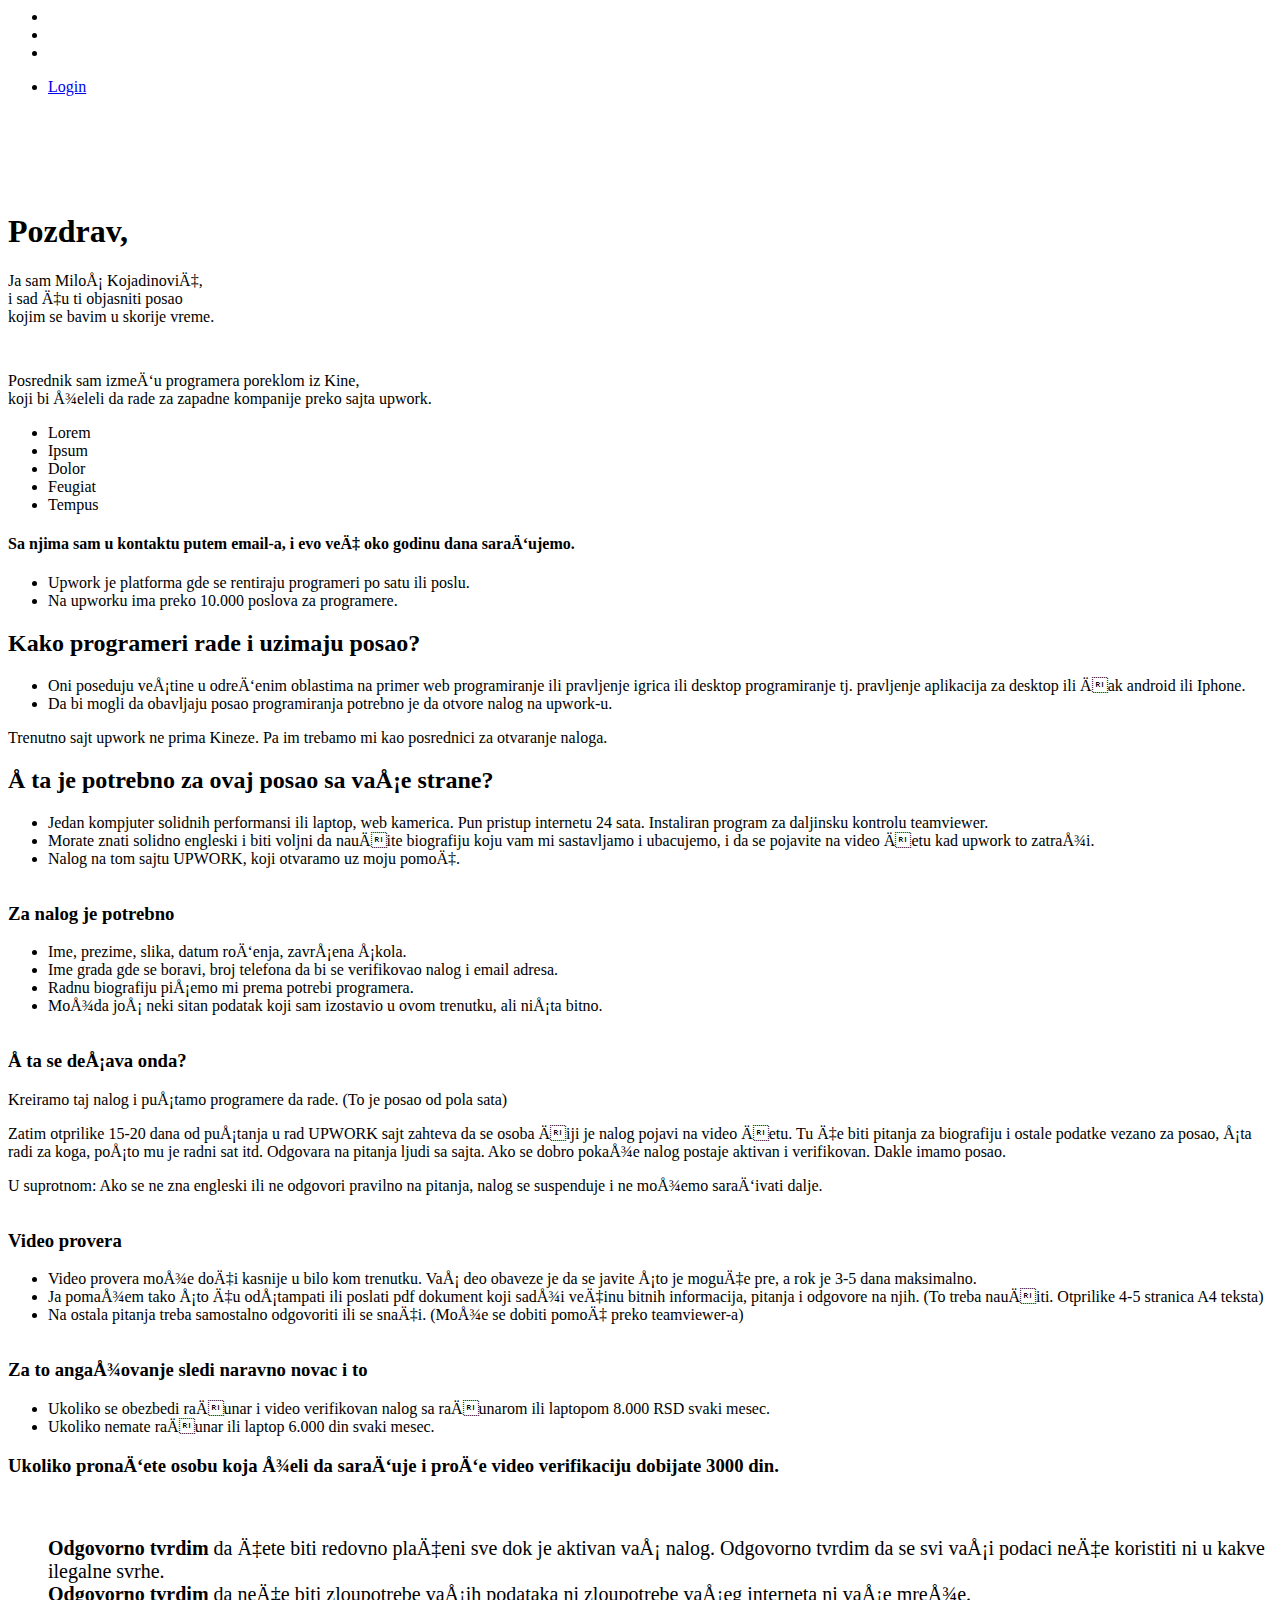
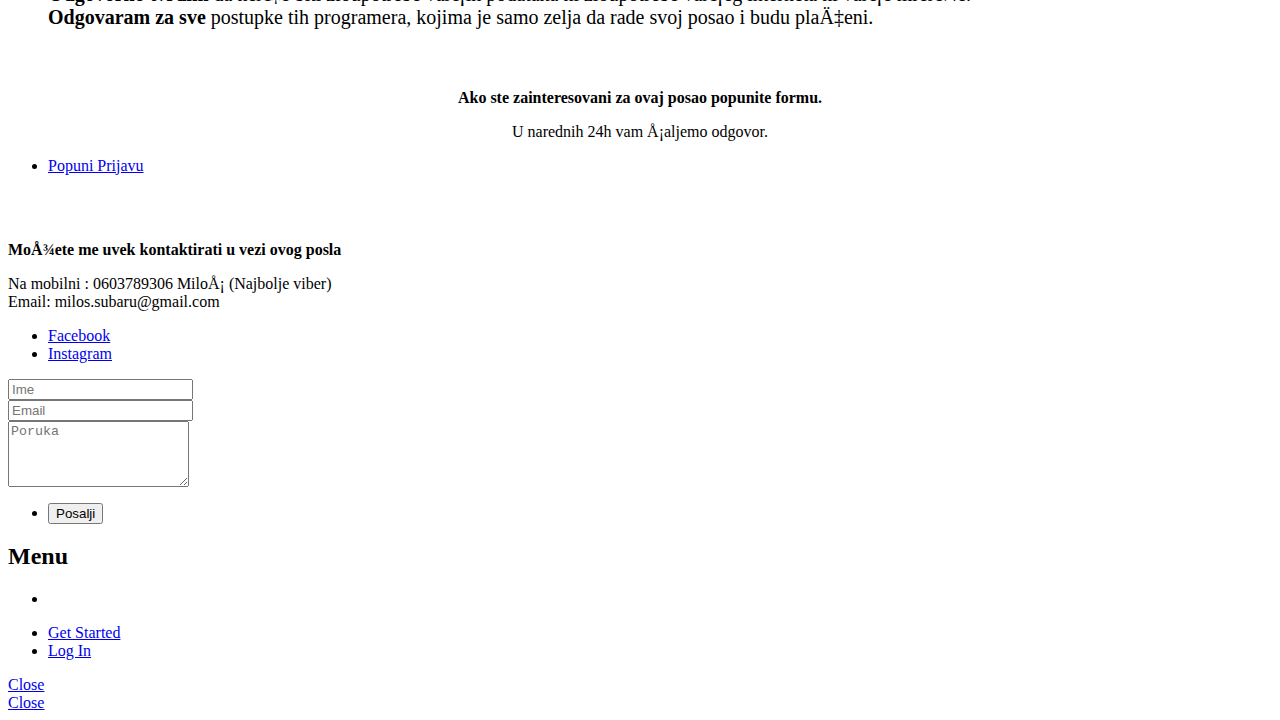
==== commit 945cd878: "Add files via upload" ====
--- a/index.html
+++ b/index.html
@@ -1,241 +1,240 @@
-
-<!-- saved from url=(0031)http://localhost/online_zarada/ -->
-<html><head><meta http-equiv="Content-Type" content="text/html; charset=UTF-8">
-    
-
-    <title>Online Earnings</title>
-    <meta name="viewport" content="width=device-width, initial-scale=1, user-scalable=no">
-	<link rel="shortcut icon" href="http://localhost/online_zarada/images/logo.ico" type="image/x-icon">
-	
-	<!-- Bootstrap core CSS -->
-    <link rel="stylesheet" href="./onlinezarada_files/bootstrap.min.css"> 
-    <link rel="stylesheet" href="./onlinezarada_files/flag-icon.min.css">
-	
-	<link rel="stylesheet" href="./onlinezarada_files/style.css">
-<style type="text/css"></style><style type="text/css">:root topadblock, :root script[src^="http://free-shoutbox.net/app/webroot/shoutbox/sb.php?shoutbox="] + #freeshoutbox_content, :root input[onclick^="window.open('http://www.FriendlyDuck.com/"], :root img[alt^="Fuckbook"], :root iframe[src^="http://static.mozo.com.au/strips/"], :root iframe[id^="google_ads_iframe"], :root div[jscontroller="U835zd"] + c-wiz[jsrenderer="YnuqN"], :root div[id^="zergnet-widget"], :root div[id^="traffective-ad-"], :root div[id^="sticky_ad_"], :root div[id^="q1-adset-"], :root div[id^="proadszone-"], :root div[id^="mainads"], :root div[id^="lazyad-"], :root div[id^="gtm-ad-"], :root div[id^="google_dfp_"], :root div[id^="google_ads_iframe_"], :root div[id^="ezoic-pub-ad"], :root div[id^="dmRosAdWrapper"], :root div[id^="div-gpt-ad"], :root div[id^="div-adtech-ad-"], :root div[id^="dfp-slot-"], :root div[id^="dfp-ad-"], :root div[id^="block-views-topheader-ad-block-"], :root div[id^="advt-"], :root div[id^="advads_"], :root div[id^="ads300_600-widget"], :root input[onclick^="window.open('http://www.friendlyduck.com/"], :root div[id^="ads300_250-widget"], :root div[id^="ads300_100-widget"], :root div[id^="ads250_250-widget"], :root div[id^="ads120_600-widget"], :root div[id^="adrotate_widgets-"], :root div[id^="adfox_"], :root div[id^="ad_script_"], :root div[id^="ad_rect_"], :root div[id^="ad_position_"], :root div[id^="ad-server-"], :root div[id^="ad-cid-"], :root div[id^="acm-ad-tag-"], :root div[id^="YFBMSN"], :root div[id^="ADV-SLOT-"], :root div[data-spotim-slot], :root div[data-role="sidebarAd"], :root div[data-native_ad], :root div[data-mediatype="advertising"], :root div[data-id-advertdfpconf], :root div[data-flt-ve="sponsored_search_ads"], :root div[data-crl="true"][data-id^="CarouselPLA-"], :root div[data-adunit], :root div[data-adunit-path], :root div[class^="proadszone-"], :root div[class^="pane-google-admanager-"], :root a[href^="http://adultgames.xxx/"], :root a[href^="http://semi-cod.com/clicks/"], :root div[class^="index_displayAd_"], :root a[href^="http://www.affbuzzads.com/affiliate/"], :root div[class^="index_adBeforeContent_"], :root div[class^="index_adAfterContent_"], :root a[href^="http://dwn.pushtraffic.net/"], :root div[class^="hp-ad-rect-"], :root div[class^="gemini-ad"], :root div[class^="block-openx-"], :root div[class^="ads-partner-"], :root div[class^="ad_border_"], :root a[href^="http://adprovider.adlure.net/"], :root div[class^="Ad__container"], :root div[class*="_AdInArticle_"], :root div[class^="ad_position_"], :root a[href^="http://www.afco2go.com/srv.php?"], :root div[aria-label="Ads"], :root div > [class][onclick*=".updateAnalyticsEvents"], :root a[href*="/servlet/click/zone?"], :root c-wiz[jsrenderer="YnuqN"] > div > div > .Rn1jbe, :root bottomadblock, :root a[href^="https://watchmygirlfriend.tv/"], :root aside[itemtype="https://schema.org/WPAdBlock"], :root a[href^="http://c.actiondesk.com/"], :root aside[id^="div-gpt-ad"], :root aside[id^="adrotate_widgets-"], :root amp-ad-custom, :root [id*="MGWrap"], :root ad-desktop-sidebar, :root a[style="display:block;width:300px;min-height:250px"][href^="http://li.cnet.com/click?"], :root div[id^="div-ads-"], :root a[href^="http://at.atwola.com/"], :root a[onmousedown^="this.href='https://paid.outbrain.com/network/redir?"][target="_blank"] + .ob_source, :root a[onmousedown^="this.href='http://paid.outbrain.com/network/redir?"][target="_blank"] + .ob_source, :root a[href^="http://popup.taboola.com/"], :root a[href^="//adbit.co/?a=Advertise&"], :root a[onmousedown^="this.href='/wp-content/embed-ad-content/"], :root div[class^="AdhesionAd_"], :root div[class^="Ad__bigBox"], :root div[role="navigation"] + c-wiz > script + div > .kxhcC, :root a[onclick*="//m.economictimes.com/etmack/click.htm"], :root a[href^="https://see.kmisln.com/"], :root a[href^="https://www.travelzoo.com/oascampaignclick/"], :root a[href^="https://www.share-online.biz/affiliate/"], :root a[href^="https://www.securegfm.com/"], :root DFP-AD, :root a[href^="//porngames.adult/?SID="], :root a[href^="https://www.oneclickroot.com/?tap_a="] > img, :root a[href^="https://www.iyalc.com/"], :root a[href^="https://www.goldenfrog.com/vyprvpn?offer_id="][href*="&aff_id="], :root a[href^="https://www.get-express-vpn.com/offer/"], :root a[href^="http://webgirlz.online/landing/"], :root a[href^="https://www.g4mz.com/"], :root a[href^="https://www.clicktraceclick.com/"], :root a[href^="https://www.camyou.com/?cam="][href*="&track="], :root a[href^="https://www.bebi.com"], :root a[href^="https://www.awin1.com/cread.php?awinaffid="], :root a[href^="https://www.adskeeper.co.uk/"], :root a[href^="http://farm.plista.com/pets"], :root a[href^="https://windscribe.com/promo/"], :root a[href^="http://ad-emea.doubleclick.net/"], :root a[href^="https://understandsolar.com/signup/?lead_source="][href*="&tracking_code="], :root a[href^="http://adf.ly/?id="], :root a[href^="https://uncensored3d.com/"], :root div[id^="tms-ad-dfp-"], :root a[href^="https://trust.zone/go/r.php?RID="], :root a[href^="https://trf.bannerator.com/"], :root a[href^="https://track.adform.net/"], :root a[href^="https://traffic.bannerator.com/"], :root a[href^="https://tracking.truthfinder.com/?a="], :root #rhs_block .xpdopen > ._OKe > div > .mod > ._yYf, :root a[href^="https://tracking.gitads.io/"], :root a[href^="https://track.ultravpn.com/"], :root a[href^="https://www.adultempire.com/"][href*="?partner_id="], :root a[href^="https://track.healthtrader.com/"], :root a[href^="https://track.clickmoi.xyz/"], :root a[href^="https://control.trafficfabrik.com/"], :root a[href^="https://track.52zxzh.com/"], :root .ra[align="right"][width="30%"], :root a[href^="https://tour.mrskin.com/"], :root a[href^="https://www.what-sexdating.com/"], :root a[href^="https://tc.tradetracker.net/"] > img, :root a[href^="https://t.mobtya.com/"], :root a[href^="https://t.hrtyj.com/"], :root a[href^="https://t.hrtye.com/"], :root div[id^="ad_head_celtra_"], :root a[href^="https://t.grtyi.com/"], :root aside[id^="tn_ads_widget-"], :root a[href^="https://syndication.exoclick.com/splash.php?"], :root a[href^="http://connectlinking6.com/"], :root a[href^="http://cdn3.adexprts.com/"], :root a[href^="https://spygasm.com/track?"], :root div[id^="ad-div-"], :root a[href^="https://secure.eveonline.com/ft/?aid="], :root div[class^="Display_displayAd"], :root a[href^="https://secure.bstlnk.com/"], :root a[href^="https://rev.adsession.com/"], :root div[id^="yandex_ad"], :root a[href*=".frtyl.com/"], :root a[href^="http://y1jxiqds7v.com/"], :root a[href^="https://www.hotgirls4fuck.com/"], :root a[href^="https://www.pornhat.com/"][rel="nofollow"], :root AD-SLOT, :root a[href^="https://pubads.g.doubleclick.net/"], :root a[href^="https://prf.hn/click/"][href*="/adref:"], :root #rhs_block .mod > .gws-local-hotels__booking-module, :root a[href^="http://www.my-dirty-hobby.com/?sub="], :root a[href^="https://porndeals.com/?track="], :root a[href^="https://offerforge.net/"], :root a[href^="https://my-movie.club/"], :root a[href^="https://mk-cdn.net/"], :root a[href^="https://mk-ads.com/"], :root a[href^="https://medleyads.com/"], :root a[href*=".approvallamp.club/"], :root a[href^="https://landing1.brazzersnetwork.com"], :root a[href^="https://land.rk.com/landing/"], :root .lads[width="100%"][style="background:#FFF8DD"], :root a[href^="https://land.brazzersnetwork.com/landing/"], :root a[href^="https://juicyads.in/"], :root a[href^="https://members.linkifier.com/public/affiliateLanding?refCode="], :root a[href^="https://jmp.awempire.com/"], :root a[href^="https://incisivetrk.cvtr.io/click?"], :root a[href^="https://iactrivago.ampxdirect.com/"], :root a[href^="https://horny-pussies.com/tds"], :root a[href^="http://www.usearchmedia.com/signup?"], :root a[onmousedown^="this.href='http://staffpicks.outbrain.com/network/redir?"][target="_blank"] + .ob_source, :root a[href^="https://googleads.g.doubleclick.net/pcs/click"], :root a[href^="http://cdn.adstract.com/"], :root a[href^="https://gogoman.me/"], :root [href^="https://IS.ltroute.com/"], :root a[href^="https://go.stripchat.com/"][href*="&campaignId="], :root a[href^="https://go.hpyrdr.com/"], :root a[href^="https://track.afftck.com/"], :root a[href^="http://guideways.info/"], :root a[href^="https://go.cmrdr.com/"], :root a[href*=".inclk.com/"], :root a[href^="https://go.ad2up.com/"], :root a[href^="https://freeadult.games/"], :root a[href^="//nlkdom.com/"], :root a[onmousedown^="this.href='http://staffpicks.outbrain.com/network/redir?"][target="_blank"], :root a[href^="https://fonts.fontplace9.com/"], :root a[href^="http://clkmon.com/adServe/"], :root a[href^="https://flirtaescopa.com/"], :root a[href^="https://fleshlight.sjv.io/"], :root a[href^="https://earandmarketing.com/"], :root [lazy-ad="leftthin_banner"], :root a[href^="https://dynamicadx.com/"], :root a[href^="http://wxdownloadmanager.com/dl/"], :root div[class^="local-feed-banner-ads"], :root .GFYY1SVE2 > .GFYY1SVD2 > .GFYY1SVG5, :root a[href^="https://djtcollectorclub.org/"][href*="?affiliate_id="], :root a[href^="https://retiremely.com/"], :root a[href^="https://cpmspace.com/"], :root a[href^="https://click.plista.com/pets"], :root a[href^="https://chaturbate.xyz/"], :root a[href^="http://look.djfiln.com/"], :root a[href^="https://chaturbate.jjgirls.com/"][href*="?tour="], :root a[href^="http://rekoverr.com/"], :root a[href^="https://chaturbate.com/in/?track="], :root a[href^="https://chaturbate.com/in/?tour="], :root a[href^="https://chaturbate.com/affiliates/"], :root .mod > ._jH + .rscontainer, :root a[href^="https://blackorange.go2cloud.org/"], :root a[href^="http://www.1clickdownloader.com/"], :root a[href^="https://www.googleadservices.com/pagead/aclk?"], :root a[href^="https://awentw.com/"], :root a[href^="http://adultfriendfinder.com/p/register.cgi?pid="], :root a[href^="https://www.popads.net/users/"], :root iframe[src^="http://ad.yieldmanager.com/"], :root a[href^="http://pubads.g.doubleclick.net/"], :root a[href^="https://sexdatingz.live/"], :root a[href^="//bwnjijl7w.com/"], :root a[href^="https://adultfriendfinder.com/go/page/landing"], :root a[href*="pussl3.com"], :root a[href^="https://adswick.com/"], :root ADS-RIGHT, :root .GKJYXHBF2 > .GKJYXHBE2 > .GKJYXHBH5, :root a[href^="https://adserver.adreactor.com/"], :root a[href^="https://adnetwrk.com/"], :root a[href^="https://refpaano.host/"], :root a[href^="https://meet-to-fuck.com/tds"], :root a[href^="https://adhealers.com/"], :root a[href^="https://ad.doubleclick.net/"], :root a[href^="http://zevera.com/afi.html"], :root a[href^="http://go.oclaserver.com/"], :root a[href^="https://ad.atdmt.com/"], :root .trc_rbox .syndicatedItem, :root a[href^="https://aaucwbe.com/"], :root a[href^="https://8a1ccf65f2b1302.com/"], :root a[href^="http://xtgem.com/click?"], :root a[href^="https://ads.trafficpoizon.com/"], :root a[href^="http://www.zergnet.com/i/"], :root a[href^="http://www.torntv-downloader.com/"], :root a[href^="http://www.tirerack.com/affiliates/"], :root span[data-component-type="s-ads-metrics"], :root div[class^="AdBannerWrapper-"], :root a[href^="http://www.text-link-ads.com/"], :root a[href^="https://weedzy.co.uk/"][href*="&utm_"], :root a[href^="https://gghf.mobi/"], :root a[href^="http://www.terraclicks.com/"], :root a[href^="http://www.streamate.com/exports/"], :root a[onmousedown^="this.href='https://paid.outbrain.com/network/redir?"][target="_blank"], :root a[href^="http://www.sfippa.com/"], :root a[href^="http://www.xmediaserve.com/"], :root a[href^="http://www.sex.com/videos/?utm_"], :root a[href^="http://paid.outbrain.com/network/redir?"], :root a[href^="http://www.sex.com/?utm_"], :root a[onmousedown^="this.href='http://paid.outbrain.com/network/redir?"][target="_blank"], :root a[href^="http://www.roboform.com/php/land.php"], :root a[href^="http://secure.signup-page.com/"], :root a[href^="http://www.quick-torrent.com/download.html?aff"], :root a[href^="http://ffxitrack.com/"], :root a[href^="https://www.im88trk.com/"], :root a[href^="http://www.pinkvisualgames.com/?revid="], :root a[href^="https://trklvs.com/"], :root a[href^="http://www.paddypower.com/?AFF_ID="], :root #mn div[style="position:relative"] > #center_col > div > ._dPg, :root a[href^="http://www.myvpn.pro/"], :root a[href^="http://www.freefilesdownloader.com/"], :root a[href^="http://www.mysuperpharm.com/"], :root .trc_rbox_border_elm .syndicatedItem, :root a[href^="http://www.myfreepaysite.com/sfw_int.php?aid"], :root a[href^="http://www.myfreepaysite.com/sfw.php?aid"], :root div[id^="advads-"], :root a[href^="http://www.myfreecams.com/?co_id="][href*="&track="], :root .rhsvw[style="background-color:#fff;margin:0 0 14px;padding-bottom:1px;padding-top:1px;"], :root a[href^="http://www.moneyducks.com/"], :root a[href^="http://bcntrack.com/"], :root a[href^="http://www.securegfm.com/"], :root a[href^="http://www.liversely.net/"], :root a[href^="http://www.linkbucks.com/referral/"], :root a[href^="//88d7b6aa44fb8eb.com/"], :root a[href^="http://www.ireel.com/signup?ref"], :root a[href*="=Adtracker"], :root a[href^="http://www.incredimail.com/?id="], :root a[href^="http://www.idownloadplay.com/"], :root a[href^="http://www.hitcpm.com/"], :root a[href^="http://fusionads.net"], :root a[href^="http://www.hibids10.com/"], :root div[class^="awpcp-random-ads"], :root a[href^="http://www.graboid.com/affiliates/"], :root a[href^="http://www.gamebookers.com/cgi-bin/intro.cgi?"], :root div[id^="div_openx_ad_"], :root a[href^="http://www.friendlyquacks.com/"], :root a[href^="https://www.financeads.net/tc.php?"], :root a[href^="http://www.friendlyduck.com/AF_"], :root a[href*="emprestimo.eu"], :root a[href^="https://content.oneindia.com/www/delivery/"], :root a[href^="http://www.fpcTraffic2.com/blind/in.cgi?"], :root a[href^="http://www.fleshlight.com/"], :root a[href^="http://www.flashx.tv/downloadthis"], :root div[class^="SponsoredAds"], :root .trc_rbox_div a[target="_blank"][href^="http://tab"], :root a[href^="https://americafirstpolls.com/"], :root a[href^="http://clickserv.sitescout.com/"], :root a[href^="http://www.firstload.de/affiliate/"], :root a[href^="http://www.twinplan.com/AF_"], :root a[href^="http://www.fducks.com/"], :root a[href^="http://www.epicgameads.com/"], :root a[href^="http://www.easydownloadnow.com/"], :root a[href^="http://www.duckssolutions.com/"], :root a[href^="https://go.trkclick2.com/"], :root a[href^="http://www.duckcash.eu/"], :root a[href^="http://go.seomojo.com/tracking202/"], :root a[href^="http://www.downloadweb.org/"], :root a[href^="http://www.down1oads.com/"], :root a[href^="https://trafficmedia.center/"], :root a[href^="http://www.dealcent.com/register.php?affid="], :root .rscontainer > .ellip, :root a[href^="http://www.clkads.com/adServe/"], :root a[href^="http://www.clickansave.net/"], :root div[class^="adpubs-"], :root a[href*="deliver.trafficfabrik.com"], :root a[href^="http://www.cash-duck.com/"], :root a[href^="https://aff-ads.stickywilds.com/"], :root a[href^="http://www.bitlord.me/share/"], :root div[class^="Directory__footerAds"], :root a[href^="http://www.bet365.com/"][href*="?affiliate="], :root a[href^="http://www.bet365.com/"][href*="&affiliate="], :root a[href^="http://www.badoink.com/go.php?"], :root a[href^="http://www.babylon.com/welcome/index?affID"], :root a[href^="http://www.sexgangsters.com/?pid="], :root a[href^="http://www.amazon.co.uk/exec/obidos/external-search?"], :root a[href^="https://ads-for-free.com/click.php?"], :root a[href^="http://www.socialsex.com/"], :root a[href^="https://www.camsoda.com/enter.php?id="], :root a[href^="http://go.ad2up.com/"], :root a[href^="https://badoinkvr.com/"], :root a[href*="/adServe/banners?"], :root a[href^="http://www.adxpansion.com"], :root .plistaList > .itemLinkPET, :root a[href^="http://www.adbrite.com/mb/commerce/purchase_form.php?"], :root a[href^="http://www.adultdvdempire.com/?partner_id="][href*="&utm_"], :root a[href^="http://www.ragazzeinvendita.com/?rcid="], :root a[href^="http://www.TwinPlan.com/AF_"], :root div[class^="adbanner_"], :root a[href^="http://www.brightwheel.info/"], :root a[href^="https://www.iclwy.xyz/"], :root a[href^="http://www.123-reg.co.uk/affiliate2.cgi"], :root div[itemtype="http://www.schema.org/WPAdBlock"], :root a[href^="http://wopertific.info/"], :root a[href^="http://bodelen.com/"], :root a[href^="http://wgpartner.com/"], :root div[class^="Ad__adContainer"], :root a[href^="http://web.adblade.com/"], :root div[class^="BlockAdvert-"], :root a[href^="https://go.onclasrv.com/"], :root a[href^="http://wct.link/"], :root a[href^="https://topoffers.com/"][href*="/?pid="], :root a[href^="http://vinfdv6b4j.com/"], :root a[href^="http://s9kkremkr0.com/"], :root a[href^="https://www.nutaku.net/signup/landing/"], :root a[href^="http://us.marketgid.com"], :root a[href^="http://ul.to/ref/"], :root a[href^="http://ucam.xxx/?utm_"], :root a[href^="https://adsrv4k.com/"], :root a[href^="http://trk.mdrtrck.com/"], :root a[href^="http://traffic.tc-clicks.com/"], :root a[href^="http://www.liutilities.com/"], :root a[href^="http://www.dl-provider.com/search/"], :root a[href^="http://tc.tradetracker.net/"] > img, :root a[href^="http://tracking.deltamediallc.com/"], :root a[href^="http://track.adform.net/"], :root a[href^="http://tour.affbuzzads.com/"], :root a[href^="https://iac.ampxdirect.com/"], :root a[href^="http://t.mdn2015x3.com/"], :root a[href^="http://galleries.securewebsiteaccess.com/"], :root a[href^="http://stateresolver.link/"], :root a[href^="http://sharesuper.info/"], :root a[href^="https://awecrptjmp.com/"], :root a[href^="http://server.cpmstar.com/click.aspx?poolid="], :root .trc_related_container div[data-item-syndicated="true"], :root a[href^="https://www.firstload.com/affiliate/"], :root a[href^="http://see.kmisln.com/"], :root a[href^="http://www.downloadthesefiles.com/"], :root a[href^="http://secure.cbdpure.com/aff/"], :root aside[id^="advads_ad_widget-"], :root a[href^="http://lp.ezdownloadpro.info/"], :root a[href^="http://uploaded.net/ref/"], :root a[href^="http://t.mdn2015x1.com/"], :root a[href^="http://azmobilestore.co/"], :root a[href^="http://s5prou7ulr.com/"], :root a[href^="https://affiliates.bet-at-home.com/processing/"], :root a[href^="https://ads.ad4game.com/"], :root a[href^="https://betway.com/"][href*="&a="], :root div[class*="-storyBodyAd-"], :root a[href^="https://easygamepromo.com/ef/custom_affiliate/"], :root [href^="https://get-download.club/"], :root a[href^="http://record.betsafe.com/"], :root a[href^="https://keep2share.cc/pr/"], :root a[href^="https://clixtrac.com/"], :root [onclick*="content.ad/"], :root a[href^="http://adlev.neodatagroup.com/"], :root a[href^="http://reallygoodlink.extremefreegames.com/"], :root a[href^="http://promos.bwin.com/"], :root a[href*=".irtyc.com/"], :root a[href^="http://z1.zedo.com/"], :root a[href^="http://pokershibes.com/index.php?ref="], :root a[href^="https://dltags.com/"], :root a[href^="http://onclickads.net/"], :root a[href^="http://mmo123.co/"], :root a[href^="https://www.oboom.com/ref/"], :root a[href^="http://media.paddypower.com/redirect.aspx?"], :root a[href^="http://allaptair.club/"], :root .section-result[data-result-ad-type], :root a[href^="https://deliver.ptgncdn.com/"], :root a[href^="http://latestdownloads.net/download.php?"], :root a[href^="http://k2s.cc/code/"], :root #topstuff > #tads, :root a[href*=".bang.com/"][href*="&aff="], :root a[data-widget-outbrain-redirect^="http://paid.outbrain.com/network/redir?"], :root a[href^="http://join3.bannedsextapes.com/track/"], :root a[href^="https://gamescarousel.com/"], :root a[href^="http://istri.it/?"], :root a[href^="//awejmp.com/"], :root a[href^="http://mob1ledev1ces.com/"], :root a[href^="http://www.fbooksluts.com/"], :root a[href^="http://www.cdjapan.co.jp/aff/click.cgi/"], :root a[href^="//api.ad-goi.com/"], :root a[href*="//ridingintractable.com/"], :root a[href^="http://intent.bingads.com/"], :root div[id^="crt-"][style], :root a[href^="http://igromir.info/"], :root a[href^="https://track.themadtrcker.com/"], :root a[href^="http://hyperlinksecure.com/go/"], :root a[href^="https://intrev.co/"], :root a[href^="http://https://www.get-express-vpn.com/offer/"], :root .ob_container .item-container-obpd, :root a[href^="http://websitedhoome.com/"], :root a[href^="http://www.adskeeper.co.uk/"], :root a[href^="https://clickadilla.com/"], :root a[href^="http://www.gfrevenge.com/landing/"], :root a[href^="http://45eijvhgj2.com/"], :root a[href^="http://hpn.houzz.com/"], :root a[href^="http://searchtabnew.com/"], :root a[href*="?adlivk="][href*="&refer="], :root a[href^="//look.djfiln.com/"], :root a[href^="http://greensmoke.com/"], :root a[href^="//5e1fcb75b6d662d.com/"], :root a[href^="http://googleads.g.doubleclick.net/pcs/click"], :root a[href^="https://bnsjb1ab1e.com/"], :root a[href^="http://mo8mwxi1.com/"], :root div[class^="ResponsiveAd-"], :root a[href^="http://install.securewebsiteaccess.com/"], :root a[href^="http://www.revenuehits.com/"], :root a[href^="https://mcdlks.com/"], :root a[href^="https://bs.serving-sys.com"], :root .__y_elastic .__y_item, :root a[href^="http://go.mobisla.com/"], :root a[href^="//srv.buysellads.com/"], :root a[href^="http://g1.v.fwmrm.net/ad/"], :root .widget-pane-section-result[data-result-ad-type], :root a[href^="http://imads.integral-marketing.com/"], :root a[href^="http://freesoftwarelive.com/"], :root a[href^="http://adtrackone.eu/"], :root a[href^="http://finaljuyu.com/"], :root a[href^="http://fileloadr.com/"], :root a[href^="http://extra.bet365.com/"][href*="?affiliate="], :root a[href^="http://ethfw0370q.com/"], :root [id^="bunyad_ads_"], :root a[href^="http://elitefuckbook.com/"], :root a[href^="http://eclkmpsa.com/"], :root a[href*="//3wr110.xyz/"], :root a[href^="http://earandmarketing.com/"], :root a[href^="https://www.mypornstarcams.com/landing/click/"], :root [href^="https://maskip.co/"], :root a[href^="http://getlinksinaseconds.com/"], :root a[href*=".mfroute.com/"], :root #content > #center > .dose > .dosesingle, :root a[href^="http://campaign.bharatmatrimony.com/track/"], :root a[href^="http://d2.zedo.com/"], :root a[href^="http://keep2share.cc/pr/"], :root a[href^="http://cp.cbbp1.com"], :root a[href^="http://contractallsticker.net/"], :root a[href^="http://codec.codecm.com/"], :root a[href^="https://paid.outbrain.com/network/redir?"], :root a[href^="http://www.downloadplayer1.com/"], :root a[href^="http://clicks.binarypromos.com/"], :root iframe[name^="google_ads_iframe"], :root div[class^="largeRectangleAd_"], :root a[href^="https://dediseedbox.com/clients/aff.php?"], :root a[href^="http://www.wantstraffic.com/"], :root a[href^="http://databass.info/"], :root a[href^="http://www.urmediazone.com/signup"], :root a[href^="http://click.plista.com/pets"], :root a[href^="http://chaturbate.com/affiliates/"], :root a[href^="http://www.firstload.com/affiliate/"], :root a[href^="http://www.friendlyadvertisements.com/"], :root a[href^="//00ae8b5a9c1d597.com/"], :root a[href^="http://cdn3.adbrau.com/"], :root a[href^="http://amzn.to/"] > img[src^="data"], :root a[href^="http://bs.serving-sys.com/"], :root a[href^="http://cpaway.afftrack.com/"], :root a[href^="http://cdn.adsrvmedia.net/"], :root [lazy-ad="top_banner"], :root a[href^="http://360ads.go2cloud.org/"], :root a[href^="http://dftrck.com/"], :root a[href^="http://casino-x.com/?partner"], :root a[href^="http://record.sportsbetaffiliates.com.au/"], :root a[href^="http://campeeks.com/"][href*="&utm_"], :root #flowplayer > div[style="position: absolute; width: 300px; height: 275px; left: 222.5px; top: 85px; z-index: 999;"], :root a[href^="http://download-performance.com/"], :root a[href^="http://www.on2url.com/app/adtrack.asp"], :root #\5f _nq__hh[style="display:block!important"], :root a[href^="http://campaign.bharatmatrimony.com/cbstrack/"], :root a[href^="http://xads.zedo.com/"], :root a[href^="http://www.affiliates1128.com/processing/"], :root a[href^="http://c.jumia.io/"], :root a[href^="https://bullads.net/get/"], :root a[href^="http://yads.zedo.com/"], :root a[href^="http://down1oads.com/"], :root a[href^="http://buysellads.com/"], :root a[href^="https://uncensored.game/"], :root td[valign="top"] > .mainmenu[style="padding:10px 0 0 0 !important;"], :root a[href^="http://feedads.g.doubleclick.net/"], :root a[href^="http://betahit.click/"], :root a[href^="https://torguard.net/aff.php"] > img, :root a[href^="http://bestorican.com/"], :root a[href^="http://bcp.crwdcntrl.net/"], :root a[href^="http://bc.vc/?r="], :root a[href^="http://banners.victor.com/processing/"], :root a[href^="http://affiliate.glbtracker.com/"], :root a[href^="https://transfer.xe.com/signup/track/redirect?"], :root a[href^="http://anonymous-net.com/"], :root a[data-oburl^="https://paid.outbrain.com/network/redir?"], :root .icons-rss-feed + .icons-rss-feed div[class$="_item"], :root a[href^="http://aflrm.com/"], :root a[href^="http://affiliates.pinnaclesports.com/processing/"], :root a[href^="http://partner.sbaffiliates.com/"], :root a[href^="http://affiliate.coral.co.uk/processing/"], :root a[href^="http://aff.ironsocket.com/"], :root a[href^="http://adsrv.keycaptcha.com"], :root a[href^="https://zononi.com/"], :root a[href^="http://adserving.unibet.com/"], :root a[href^="https://secure.adnxs.com/clktrb?"], :root a[href^="http://adserver.adtechus.com/"], :root a[href^="http://adserver.adreactor.com/"], :root a[href^="http://www.yourfuckbook.com/?"], :root a[href^="//go.onclasrv.com/"], :root .GHOFUQ5BG2 > .GHOFUQ5BF2 > .GHOFUQ5BG5, :root #\5f _mom_ad_2, :root a[href^="http://ads.sprintrade.com/"], :root a[href^="https://www.mrskin.com/tour"], :root a[href^="http://adserver.adtech.de/"], :root a[href^="http://cwcams.com/landing/click/"], :root a[href^="http://ads.betfair.com/redirect.aspx?"], :root a[href^="http://ads.affbuzzads.com/"], :root a[href^="//mob1ledev1ces.com/"], :root a[href^="http://online.ladbrokes.com/promoRedirect?"], :root a[href^="http://go.trafficshop.com/"], :root a[href^="http://ads.ad-center.com/"], :root [id*="MarketGid"], :root #resultspanel > #topads, :root a[href^="http://espn.zlbu.net/"], :root a[href^="http://admrotate.iplayer.org/"], :root a[href^="http://ad.doubleclick.net/"], :root a[href^="https://k2s.cc/pr/"], :root a[href^="http://ad.au.doubleclick.net/"], :root a[href^="http://a63t9o1azf.com/"], :root a[href^="http://srvpub.com/"], :root a[href^="http://a.adquantix.com/"], :root a[href^="http://NowDownloadAll.com"], :root a[href^="http://adtrack123.pl/"], :root a[href^="http://9amq5z4y1y.com/"], :root a[href^="http://4c7og3qcob.com/"], :root a[href^="//go.vedohd.org/"], :root a[href^="http://www.ducksnetwork.com/"], :root a[href^="http://3wr110.net/"], :root a[href^="https://track.trkinator.com/"], :root a[href^="//ads.ad-center.com/"], :root a[href^="http://1phads.com/"], :root a[href^="//zenhppyad.com/"], :root a[href^="//www.pd-news.com/"], :root [href*=".doubleclick-net.com"], :root a[href^="//www.mgid.com/"], :root a[href^="http://lp.ncdownloader.com/"], :root a[href^="//pubads.g.doubleclick.net/"], :root a[href^="http://refer.webhostingbuzz.com/"], :root a[href^="http://pwrads.net/"], :root a[href^="//oardilin.com/"], :root div[id^="ad-gpt-"], :root a[href^="http://pan.adraccoon.com?"], :root a[href^="https://ilovemyfreedoms.com/"][href*="?affiliate_id="], :root a[href^="//healthaffiliate.center/"], :root .l-container > #fishtank, :root a[href^="https://www.oboom.com/ad/"], :root a[href^="//4f6b2af479d337cf.com/"], :root a[href^="http://n217adserv.com/"], :root a[href^="//4c7og3qcob.com/"], :root a[href^="https://www.arthrozene.com/"][href*="?tid="], :root a[href^="https://awejmp.com/"], :root [href*="//go2page.net"], :root a[href^=" http://www.sex.com/"][href*="&utm_"], :root a[href^="https://fileboom.me/pr/"], :root a[href^="http://marketgid.com"], :root .GPMV2XEDA2 > .GPMV2XEDP1 > .GPMV2XEDJBB, :root a[href*="onclkds."], :root div[id^="ad-position-"], :root a[data-redirect^="this.href='http://paid.outbrain.com/network/redir?"], :root a[href^="http://liversely.com/"], :root a[href*="=exoclick"], :root div[class^="backfill-taboola-home-slot-"], :root a[href*="=adscript"], :root #mn #center_col > div > h2.spon:first-child, :root a[href*="//bongacams5.com/track?"], :root FBS-AD, :root a[href*="5iclx7wa4q.com"], :root a[href^="http://refpaano.host/"], :root a[href*="/cmd.php?ad="], :root a[href^="https://www.adxtro.com/"], :root a[href*="delivery.trafficfabrik.com"], :root .commercial-unit-mobile-top .jackpot-main-content-container > .UpgKEd + .nZZLFc > div > .vci, :root #center_col > #resultStats + #tads + #res + #tads, :root a[href*="//bongacams2.com/track?"], :root a[href*=".udncoeln.com/"], :root a[href*=".qertewrt.com/"], :root a[target="_blank"][href^="http://api.taboola.com/"], :root a[href*=".smartadserver.com"], :root #ads > .dose > .dosesingle, :root a[href*=".revimedia.com/"], :root .__ywvr .__y_item, :root a[href^="https://farm.plista.com/pets"], :root a[href*=".red90121.com/"], :root a[href^="https://playuhd.host/"], :root .mw > #rcnt > #center_col > #taw > #tvcap > .c, :root a[href*=".purple6401.com/"], :root a[href^="http://www.greenmangaming.com/?tap_a="], :root a[href*=".opskln.com/"], :root a[href^="http://adrunnr.com/"], :root div[id^="div_ad_stack_"], :root a[href*=".ichlnk.com/"], :root a[href^="http://secure.hostgator.com/~affiliat/"], :root [onclick^="window.open('http://adultfriendfinder.com/search/"], :root .mod > .gws-local-promotions__border, :root a[href^="https://deliver.tf2www.com/"], :root a[href^="http://spygasm.com/track?"], :root .ob_dual_right > .ob_ads_header ~ .odb_div, :root a[href*=".adk2x.com/"], :root a[href^="http://data.committeemenencyclopedicrepertory.info/"], :root a[href*=".allsports4you.club"], :root a[href^="https://track.bruceads.com/"], :root #MAIN.ShowTopic > .ad, :root a[href^="https://porngames.adult/?SID="], :root a[href^="http://findersocket.com/"], :root a[href^="https://m.do.co/c/"] > img, :root #tads + div + .c, :root a[href^="//jsmptjmp.com/"], :root #ssmiwdiv[jsdisplay], :root a[href*=".adform.net/"], :root a[href^="http://duckcash.eu/"], :root a[href^="http://www.mobileandinternetadvertising.com/"], :root .GB3L-QEDGY .GB3L-QEDF- > .GB3L-QEDE-, :root a[data-url^="http://paid.outbrain.com/network/redir?"] + .author, :root a[href^="http://liversely.net/"], :root .ra[width="30%"][align="right"] + table[width="70%"][cellpadding="0"], :root a[href^="http://www.coiwqe.site/"], :root iframe[id^="google_ads_frame"], :root a[href^="http://www.bluehost.com/track/"] > img, :root a[data-url^="http://paid.outbrain.com/network/redir?"], :root a[href^="http://play4k.co/"], :root a[data-redirect^="https://paid.outbrain.com/network/redir?"], :root a[href^="http://n.admagnet.net/"], :root a[href^="http://bestchickshere.com/"], :root div[id^="cns_ads_"], :root a[data-obtrack^="http://paid.outbrain.com/network/redir?"], :root a[href^="http://www.getyourguide.com/?partner_id="], :root [onclick^="window.open('https://www.brazzersnetwork.com/landing/"], :root a[href*=".adsrv.eacdn.com/"] > img, :root a[href^="http://mgid.com/"], :root a[href*="a2g-secure.com"], :root a[href^="https://vod09197d7.club/"], :root a[href^="http://k2s.cc/pr/"], :root a[href^="http://9nl.es/"], :root #assetsListings[style="display: block;"], :root [onclick^="window.open('window.open('//delivery.trafficfabrik.com/"], :root a[href^=" http://n47adshostnet.com/"], :root a[data-oburl^="http://paid.outbrain.com/network/redir?"], :root a[href^="http://refpa.top/"], :root a[href*="//bongacams.com/track?"], :root a[href^="https://servedbyadbutler.com/"], :root a[href^="https://mob1ledev1ces.com/"], :root a[data-redirect^="http://paid.outbrain.com/network/redir?"], :root a[href^="https://explore.findanswersnow.net/"], :root [id^="adframe_wrap_"], :root a[href^="http://c.ketads.com/"], :root a[href^="http://6kup12tgxx.com/"], :root a[target="_blank"][onmousedown="this.href^='http://paid.outbrain.com/network/redir?"], :root a[href*=".fwd28.com/"], :root [lazy-ad="leftbottom_banner"], :root p[id^="div-gpt-ad-"], :root a[href^="http://fsoft4down.com/"], :root a[href*="ad2upapp.com/"], :root a[href^="http://see-work.info/"], :root a[href*="/adrotate-out.php?"], :root #atvcap + #tvcap > .mnr-c > .commercial-unit-mobile-top, :root .inlineNewsletterSubscription + .inlineNewsletterSubscription div[class$="_item"], :root a[href*=".orange2258.com/"], :root #taw > .med + div > #tvcap > .mnr-c:not(.qs-ic) > .commercial-unit-mobile-top, :root .plista_widget_belowArticleRelaunch_item[data-type="pet"], :root a[href*="get-express-vpn.xyz"], :root a[href*=".intab.fun/"], :root [href*="//etracking.pro"], :root a[href^="http://www.fonts.com/BannerScript/"], :root a[href^="https://goraps.com/"], :root .gbfwa > div[class$="_item"], :root [href^="http://www.xiloy.site/"], :root a[href^="https://www.passeura.com/"], :root a[href^="http://www.pinkvisualpad.com/?revid="], :root a[href^="https://www.friendlyduck.com/AF_"], :root [href^="http://advertisesimple.info/"], :root a[href^="https://www.brazzersnetwork.com/landing/"], :root #cnt #center_col > #taw > #tvcap > .c._oc._Lp, :root [href*="//xml.revrtb.com/"], :root [href*="//trackout.business"], :root #rhs_block .mod > .luhb-div > div[data-async-type="updateHotelBookingModule"], :root a[href^="http://adclick.g.doubleclick.net/"], :root [href*="//mclick.net"], :root a[href^=" http://ads.ad-center.com/"], :root .trc_rbox_div .syndicatedItem, :root .commercial-unit-desktop-rhs > .iKidV > .Ee92ae + .P2mpm + .hp3sk, :root .commercial-unit-mobile-top .jackpot-main-content-container > .UpgKEd + .nZZLFc > .vci, :root a[href^="http://www.installads.net/"], :root div[role="navigation"] + c-wiz > div > .kxhcC, :root a[href^="http://www.download-provider.org/"], :root [href*="//doubleclick-net.com"], :root a[href^="http://webtrackerplus.com/"], :root a[href^="https://ad13.adfarm1.adition.com/"], :root a[href^="http://clickandjoinyourgirl.com/"], :root div[itemtype="http://schema.org/WPAdBlock"], :root a[href^="https://www.nudeidols.com/cams/"], :root #center_col > #res > #topstuff + #search > div > #ires > #rso > #flun, :root [href*=".trackout.business"], :root [href*=".etracking.pro"], :root a[href^="http://get.slickvpn.com/"], :root [data-ad-module], :root [href*=".go2page.net"], :root a[href^="http://hd-plugins.com/download/"], :root a[href^="//voyeurhit.com/cs/"], :root a[href^="http://www.afgr3.com/"], :root [ad-id^="googlead"], :root .ra[align="left"][width="30%"], :root a[href^="https://trackjs.com/?utm_source"], :root AFS-AD, :root #main-content > [style="padding:10px 0 0 0 !important;"], :root #center_col > #resultStats + div[style="border:1px solid #dedede;margin-bottom:11px;padding:5px 7px 5px 6px"], :root div[data-ad-underplayer], :root #mbEnd[cellspacing="0"][cellpadding="0"], :root div[class^="lifeOnwerAd"], :root a[href$="/vghd.shtml"], :root a[href^="https://redirect.ero-advertising.com/"], :root #center_col > #main > .dfrd > .mnr-c > .c._oc._zs, :root div[data-subscript="Advertising"], :root div[class$="dealnews"] > .dealnews, :root a[href^="http://t.mdn2015x2.com/"], :root a[href^="http://b.bestcompleteusa.info/"], :root .trc_rbox_div .syndicatedItemUB, :root a[href^="http://deloplen.com/afu.php?zoneid="], :root a[href^="//db52cc91beabf7e8.com/"], :root [id*="ScriptRoot"], :root a[href*=".clksite.com/"], :root a[href^="http://www.webtrackerplus.com/"], :root .GJJKPX2N1 > .GJJKPX2M1 > .GJJKPX2P4, :root .vi-lb-placeholder[title="ADVERTISEMENT"], :root a[href^="http://goldmoney.com/?gmrefcode="], :root a[href^="http://papi.mynativeplatform.com:80/pub2/"], :root LEADERBOARD-AD, :root #mn #center_col > div > h2.spon:first-child + ol:last-child, :root #center_col > #taw > #tvcap > .commercial-unit-desktop-top, :root .plistaList > .plista_widget_underArticle_item[data-type="pet"], :root a[href^="http://servicegetbook.net/"], :root #rhs_block > #mbEnd, :root a[href^="http://cinema.friendscout24.de?"], :root [lazy-ad="lefttop_banner"], :root a[href^="http://www.mrskin.com/tour"], :root .jobs-information-call-to-action + .jobs-information-call-to-action div[class$="_item"], :root a[href^="https://www.incredimail.com/?id"], :root a[href^="http://api.content.ad/"], :root a[href^="http://adtransfer.net/"], :root a[href*=".clkcln.com/"], :root a[href^="http://www.uniblue.com/cm/"], :root a[href^="http://landingpagegenius.com/"], :root a[data-redirect^="http://click.plista.com/pets"], :root #rhs_block > script + .c._oc._Ve.rhsvw, :root #\5f _mom_ad_12, :root .__zinit .__y_item, :root .ch[onclick="ga(this,event)"], :root .__ywl .__y_item, :root a[href^="http://track.trkvluum.com/"], :root a[href^="http://linksnappy.com/?ref="], :root [src^="/Redirect.a2b?"], :root #center_col > #resultStats + #tads, :root .__yinit .__y_item, :root #center_col > div[style="font-size:14px;margin-right:0;min-height:5px"] > div[style="font-size:14px;margin:0 4px;padding:1px 5px;background:#fff8e7"], :root a[href^="https://secure.cbdpure.com/aff/"], :root AMP-AD, :root iframe[src*="mellowads.com"], :root .__y_inner > .__y_item, :root #cnt #center_col > #res > #topstuff > .ts, :root a[href^="https://landing.brazzersnetwork.com/"], :root .rc-cta[data-target], :root a[href*="//promo-bc.com/track?"], :root a[href^="http://www.firstclass-download.com/"], :root a[href*=".trust.zone"], :root .GFYY1SVD2 > .GFYY1SVC2 > .GFYY1SVF5, :root div[class^="AdEmbeded__AddWrapper"], :root a[href^="http://affiliates.score-affiliates.com/"], :root a[href^="https://a.adtng.com/"], :root #rhswrapper > #rhssection[border="0"][bgcolor="#ffffff"], :root .Mpopup + #Mad > #MadZone, :root a[href^="http://ads.expekt.com/affiliates/"], :root a[href^="http://www.streamtunerhd.com/signup?"], :root #center_col > #\5f Emc, :root a[href^="http://click.payserve.com/"], :root a[href^="http://serve.williamhill.com/promoRedirect?"], :root a[href*=".cfm?fp="][href*="&prvtof="], :root [href*=".mclick.net"], :root #center_col > #taw > #tvcap > .cu-container > .commercial-unit-desktop-top, :root div[class^="advertisement-desktop"], :root a[href^="http://ads2.williamhill.com/redirect.aspx?"], :root a[href^="https://www.spyoff.com/"], :root AD-TRIPLE-BOX, :root a[href^="http://www.menaon.com/installs/"], :root a[href^="http://taboola-"][href*="/redirect.php?app.type="], :root .mw > #rcnt > #center_col > #taw > .c, :root #rhs_block > .ts[cellspacing="0"][cellpadding="0"][style="padding:0"], :root #header + #content > #left > #rlblock_left, :root a[href^="http://www.seekbang.com/cs/"], :root a[href^="http://syndication.exoclick.com/"], :root a[href^="http://bluehost.com/track/"], :root a[href^="https://squren.com/rotator/?atomid="], :root a[href^="//40ceexln7929.com/"], :root #center_col > #resultStats + div + #res + #tads, :root .nrelate .nr_partner, :root a[href^="http://www.afgr2.com/"], :root #mn div[style="position:relative"] > #center_col > ._Ak, :root a[href^="https://adclick.g.doubleclick.net/"], :root a[href^="//medleyads.com/spot/"], :root a[href*="mfroute.com/"], :root a[href^="//z6naousb.com/"], :root div[id^="ad_bigbox_"], :root #content > #right > .dose > .dosesingle, :root #rhs_block > ol > .rhsvw > .kp-blk > .xpdopen > ._OKe > ol > ._DJe > .luhb-div, :root a[href^="http://tezfiles.com/pr/"], :root a[href^="http://t.wowtrk.com/"], :root div[id^="adspot-"], :root #\5f _admvnlb_modal_container, :root #center_col > #taw > #tvcap > .rscontainer, :root div[id^="drudge-column-ads-"], :root a[href^="http://tour.mrskin.com/"], :root #main_col > #center_col div[style="font-size:14px;margin:0 4px;padding:1px 5px;background:#fff7ed"], :root a[href^="https://track.totalav.com/"], :root a[href^="https://is.ltroute.com/"], :root a[href^="http://www.incredimail.com/?id"], :root a[href^="http://ad-apac.doubleclick.net/"], :root a[data-nvp*="'trafficUrl':'https://paid.outbrain.com/network/redir?"], :root a[href^="http://www.sex.com/pics/?utm_"], :root a[href^="http://vo2.qrlsx.com/"], :root a[href^="http://engine.newsmaxfeednetwork.com/"], :root a[href^="http://ad.yieldmanager.com/"], :root a[href^="http://www.plus500.com/?id="], :root #flowplayer > div[style="z-index: 208; position: absolute; width: 300px; height: 275px; left: 222.5px; top: 85px;"], :root a[href^="https://giftsale.co.uk/?utm_"] { display: none !important; }</style></head>
-
-<body class="">
-
-	<nav class="navbar navbar-expand-lg navbar-dark bg-dark-custom">  
-		<div class="collapse navbar-collapse" id="navbarsExample09">	
-			<ul class="navbar-nav mr-auto">
-				<li><a class="flag ops" href="http://localhost/online_zarada/"><span class="flag-icon flag-icon-rs"></span></a></li>
-				<li><a class="flag" href="http://localhost/online_zarada/eng.php"><span class="flag-icon flag-icon-gb-eng"></span></a></li>
-				<li><a class="flag" href="http://localhost/online_zarada/mkd.php"><span class="flag-icon flag-icon-mk"></span></a></li>
-			</ul>
-		</div>       
-	</nav>	
-	
-    <header id="header">
-        <nav>
-            <ul>
-                <li class="menu">
-                    <a href="http://localhost/online_zarada/phplogin/index.html">Login</a>
-                </li>
-            </ul>
-        </nav>
-    </header>
-
-    <div id="wrapper" style="padding-top: 80px;">
-        <section id="intro" class="wrapper featured style1">
-            <div class="inner">
-                <span class="image"><img src="./onlinezarada_files/pic01.jpg" alt=""></span>
-                <div class="content">
-                    <header>
-                        <h1>Pozdrav,</h1>
-                        <p>Ja sam Miloš Kojadinović,
-                            <br> i sad ću ti objasniti posao
-                            <br> kojim se bavim u skorije vreme.</p>
-                    </header>
-					<!--
-                    <footer>
-                        <ul class="actions">
-                            <li><a href="#" class="button big">Get Started</a></li>
-                        </ul>
-                    </footer>
-					-->
-                </div>
-            </div>
-        </section>
-        <section class="wrapper style2 special">
-            <div class="inner">
-                <header>
-                    <p style="padding-top: 30px;">Posrednik sam između programera poreklom iz Kine,
-                        <br> koji bi želeli da rade za zapadne kompanije preko sajta upwork.</p>
-                </header>
-                <ul class="icons major style2">
-                    <li><span class="icon solid fa-code"><span class="label">Lorem</span></span>
-                    </li>
-                    <li><span class="icon solid fa-cog"><span class="label">Ipsum</span></span>
-                    </li>
-                    <li><span class="icon solid fa-gem"><span class="label">Dolor</span></span>
-                    </li>
-                    <li><span class="icon solid fa-camera-retro"><span class="label">Feugiat</span></span>
-                    </li>
-                    <li><span class="icon solid fa-briefcase"><span class="label">Tempus</span></span>
-                    </li>
-                </ul>
-        
-                <h4>Sa njima sam u kontaktu putem email-a, i evo već oko godinu dana sarađujemo.</h4>
-					<ul class="ulist">
-						<li>Upwork je platforma gde se rentiraju programeri po satu ili poslu.</li>
-						<li>Na upworku ima preko 10.000 poslova za programere.</li>
-					</ul>
-				
-				<h2>Kako programeri rade i uzimaju posao?</h2>
-					<ul class="ulist">
-						<li>Oni poseduju veštine u određenim oblastima na primer web programiranje ili pravljenje igrica ili desktop programiranje tj. pravljenje aplikacija za desktop ili čak android ili Iphone.</li>
-						<li>Da bi mogli da obavljaju posao programiranja potrebno je da otvore nalog na upwork-u.</li>
-					</ul>
-				<p>Trenutno sajt upwork ne prima Kineze. Pa im trebamo mi kao posrednici za otvaranje naloga.</p>
-				
-			<!--	<footer>
-                    <ul class="actions special">
-                        <li><a href="#" class="button">Details</a></li>
-                    </ul>
-                </footer>
-			-->
-            </div>
-        </section>
-        <section class="wrapper style1 special">
-            <div class="inner">
-                <header>
-                    <h2>Šta je potrebno za ovaj posao sa vaše strane?</h2>
-					<ul class="ulist">
-						<li>Jedan kompjuter solidnih performansi ili laptop, web kamerica. Pun pristup internetu 24 sata. Instaliran program za daljinsku kontrolu teamviewer.</li>
-						<li>Morate znati solidno engleski i biti voljni da naučite biografiju koju vam mi sastavljamo i ubacujemo, i da se pojavite na video četu kad upwork to zatraži.</li>
-						<li>Nalog na tom sajtu UPWORK, koji otvaramo uz moju pomoć.</li>
-					</ul>
-                </header>
-                <section class="spotlight"><span class="image"><img src="./onlinezarada_files/pic02.jpg" alt=""></span>
-                    <div class="content">
-                        <header>
-                            <h3>Za nalog je potrebno</h3>
-						</header>
-                        <ul class="ulist">
-							<li>Ime, prezime, slika, datum rođenja, završena škola.</li>
-							<li>Ime grada gde se boravi, broj telefona da bi se verifikovao nalog i email adresa.</li>
-							<li>Radnu biografiju pišemo mi prema potrebi programera.</li>
-							<li>Možda još neki sitan podatak koji sam izostavio u ovom trenutku, ali ništa bitno.</li>
-						</ul>
-                    </div>
-                </section>
-                <section class="spotlight"><span class="image"><img src="./onlinezarada_files/office.jpg" alt=""></span>
-                    <div class="content">
-                        <header>
-                            <h3>Šta se dešava onda?</h3>
-						</header>
-						<p>Kreiramo taj nalog i puštamo programere da rade. (To je posao od pola sata)</p>
-						<p>Zatim otprilike 15-20 dana od puštanja u rad UPWORK sajt zahteva da se osoba čiji je nalog pojavi na video četu. Tu će biti pitanja za biografiju i ostale podatke vezano za posao, šta radi za koga, pošto mu je radni sat itd. Odgovara na pitanja ljudi sa sajta. Ako se dobro pokaže nalog postaje aktivan i verifikovan. Dakle imamo posao.</p>
-						<p>U suprotnom: Ako se ne zna engleski ili ne odgovori pravilno na pitanja, nalog se suspenduje i ne možemo sarađivati dalje.</p>
-                    </div>
-                </section>
-                <section class="spotlight"><span class="image"><img src="./onlinezarada_files/pic04.jpg" alt=""></span>
-                    <div class="content">
-                        <header>
-                            <h3>Video provera</h3>
-							<ul class="ulist">
-								<li>Video provera može doći kasnije u bilo kom trenutku. Vaš deo obaveze je da se javite što je moguće pre, a rok je 3-5 dana maksimalno.</li>
-								<li>Ja pomažem tako što ću odštampati ili poslati pdf dokument koji sadži većinu bitnih informacija, pitanja i odgovore na njih. (To treba naučiti. Otprilike 4-5 stranica A4 teksta)</li>
-								<li>Na ostala pitanja treba samostalno odgovoriti ili se snaći. (Može se dobiti pomoć preko teamviewer-a)</li>					
-							</ul>
-						
-                    </header></div>
-                </section>
-				<section class="spotlight"><span class="image"><img src="./onlinezarada_files/pic03.jpg" alt=""></span>
-                    <div class="content">
-                        <header>
-                            <h3>Za to angažovanje sledi naravno novac i to</h3>
-						</header>
-						<ul class="ulist">
-							<li>Ukoliko se obezbedi računar i video verifikovan nalog sa računarom ili laptopom 8.000 RSD svaki mesec.</li>
-							<li>Ukoliko nemate računar ili laptop 6.000 din svaki mesec.</li>
-						</ul>
-                    </div>
-                </section>
-                <h3>Ukoliko pronađete osobu koja želi da sarađuje i prođe video verifikaciju dobijate 3000 din.</h3>
-                
-            </div>
-        </section>
-        <section class="wrapper style2 special">
-            <div class="inner">
-                <header>
-				<ul class="ulist" style="list-style-type: none; padding-top: 40px; font-size: 20px; margin-bottom: 10px;">	
-					<li><b>Odgovorno tvrdim</b> da ćete biti redovno plaćeni sve dok je aktivan vaš nalog. Odgovorno tvrdim da se svi vaši podaci neće koristiti ni u kakve ilegalne svrhe.</li>
-					<li><b>Odgovorno tvrdim</b> da neće biti zloupotrebe vaših podataka ni zloupotrebe vašeg interneta ni vaše mreže.</li>
-					<li><b>Odgovaram za sve</b> postupke tih programera, kojima je samo zelja da rade svoj posao i budu plaćeni.</li>	
-                </ul>
-				</header>
-            </div>
-        </section>
-		<section id="footer" class="wrapper split style1">
-            <div class="inner" style="padding-top: 50px;">
-                <section class="form-section">
-                    <header style="text-align: center">					
-						<p style="margin: 0 0 10px 0;"><b>Ako ste zainteresovani za ovaj posao popunite formu.</b></p>
-						<p>U narednih 24h vam šaljemo odgovor.
-					</p></header>
-					
-                     <footer>
-						<ul class="actions special">
-							<li><a href="http://localhost/online_zarada/crud/create_user.php" class="button big">Popuni Prijavu</a></li>
-						</ul>
-					</footer>
-                </section>
-            </div>
-        </section>
-        <section id="footer" class="wrapper split style3">
-            <div class="inner" style="padding-top: 50px;">
-                <section>
-                    <header>					
-						<p style="margin: 0 0 10px 0;"><b>Možete me uvek kontaktirati u vezi ovog posla</b></p>
-						<p>Na mobilni : 0603789306 Miloš (Najbolje viber)
-                        <br>Email: milos.subaru@gmail.com
-					</p></header>
-					
-					<ul class="icons">
-						<li><a href="https://www.facebook.com/milos.kojka" class="icon brands fa-facebook"><span class="label">Facebook</span></a></li>                 
-                        <li><a href="https://hype-hub.com/author/milos-kojka/" class="icon brands fa-instagram"><span class="label">Instagram</span></a></li>
-                    </ul>
-                </section>
-                <section>
-                    <form method="post" action="http://localhost/online_zarada/#">
-                        <div class="fields">
-                            <div class="field half">
-                                <input type="text" name="name" id="name" placeholder="Ime">
-                            </div>
-                            <div class="field half">
-                                <input type="email" name="email" id="email" placeholder="Email">
-                            </div>
-                            <div class="field">
-                                <textarea name="message" id="message" placeholder="Poruka" rows="4"></textarea>
-                            </div>
-                        </div>
-                        <ul class="actions">
-                            <li>
-                                <input type="submit" value="Posalji">
-                            </li>
-                        </ul>
-                    </form>
-                </section>
-            </div>
-            <div class="copyright"></div>
-        </section>
-    </div>
-
-    <nav id="menu">
-        <div class="inner">
-            <div class="inner">
-                <h2>Menu</h2>
-                <ul class="links">
-                    <li><a href="http://localhost/online_zarada/"></a></li>
-                </ul>
-                <ul class="actions stacked">
-                    <li><a href="http://localhost/online_zarada/#" class="button fit primary">Get Started</a></li>
-                    <li><a href="http://localhost/online_zarada/#" class="button fit">Log In</a></li>
-                </ul>
-            </div><a class="close" href="http://localhost/online_zarada/#menu">Close</a></div><a class="close" href="http://localhost/online_zarada/#menu">Close</a>
-	</nav>
-  
-
-</body></html>
+<html>
+<head>
+    <meta http-equiv="Content-Type" content="text/html; charset=windows-1252">
+
+    <title>Online Earnings</title>
+    <meta name="viewport" content="width=device-width, initial-scale=1, user-scalable=no">
+	<link rel="shortcut icon" href="images/logo.ico" type="image/x-icon">
+	
+	<!-- Bootstrap core CSS -->
+    <link rel="stylesheet" href="style/bootstrap.min.css"> 
+    <link rel="stylesheet" href="style/flag-icon.min.css">
+	
+	<link rel="stylesheet" href="style/style.css">
+</head>
+
+<body class="">
+
+	<nav class="navbar navbar-expand-lg navbar-dark bg-dark-custom">  
+		<div class="collapse navbar-collapse" id="navbarsExample09">	
+			<ul class="navbar-nav mr-auto">
+				<li><a class="flag ops" href=""><span class="flag-icon flag-icon-rs"></span></a></li>
+				<li><a class="flag" href="eng.php"><span class="flag-icon flag-icon-gb-eng"></span></a></li>
+				<li><a class="flag" href="mkd.php"><span class="flag-icon flag-icon-mk"></span></a></li>
+			</ul>
+		</div>       
+	</nav>	
+	
+    <header id="header">
+        <nav>
+            <ul>
+                <li class="menu">
+                    <a href="phplogin/index.html">Login</a>
+                </li>
+            </ul>
+        </nav>
+    </header>
+
+    <div id="wrapper" style="padding-top: 80px;">
+        <section id="intro" class="wrapper featured style1">
+            <div class="inner">
+                <span class="image"><img src="images/pic01.jpg" alt=""></span>
+                <div class="content">
+                    <header>
+                        <h1>Pozdrav,</h1>
+                        <p>Ja sam Miloš Kojadinović,
+                            <br> i sad ću ti objasniti posao
+                            <br> kojim se bavim u skorije vreme.</p>
+                    </header>
+					<!--
+                    <footer>
+                        <ul class="actions">
+                            <li><a href="#" class="button big">Get Started</a></li>
+                        </ul>
+                    </footer>
+					-->
+                </div>
+            </div>
+        </section>
+        <section class="wrapper style2 special">
+            <div class="inner">
+                <header>
+                    <p style="padding-top: 30px;">Posrednik sam između programera poreklom iz Kine,
+                        <br> koji bi želeli da rade za zapadne kompanije preko sajta upwork.</p>
+                </header>
+                <ul class="icons major style2">
+                    <li><span class="icon solid fa-code"><span class="label">Lorem</span></span>
+                    </li>
+                    <li><span class="icon solid fa-cog"><span class="label">Ipsum</span></span>
+                    </li>
+                    <li><span class="icon solid fa-gem"><span class="label">Dolor</span></span>
+                    </li>
+                    <li><span class="icon solid fa-camera-retro"><span class="label">Feugiat</span></span>
+                    </li>
+                    <li><span class="icon solid fa-briefcase"><span class="label">Tempus</span></span>
+                    </li>
+                </ul>
+        
+                <h4>Sa njima sam u kontaktu putem email-a, i evo već oko godinu dana sarađujemo.</h4>
+					<ul class="ulist">
+						<li>Upwork je platforma gde se rentiraju programeri po satu ili poslu.</li>
+						<li>Na upworku ima preko 10.000 poslova za programere.</li>
+					</ul>
+				
+				<h2>Kako programeri rade i uzimaju posao?</h2>
+					<ul class="ulist">
+						<li>Oni poseduju veštine u određenim oblastima na primer web programiranje ili pravljenje igrica ili desktop programiranje tj. pravljenje aplikacija za desktop ili čak android ili Iphone.</li>
+						<li>Da bi mogli da obavljaju posao programiranja potrebno je da otvore nalog na upwork-u.</li>
+					</ul>
+				<p>Trenutno sajt upwork ne prima Kineze. Pa im trebamo mi kao posrednici za otvaranje naloga.</p>
+				
+			<!--	<footer>
+                    <ul class="actions special">
+                        <li><a href="#" class="button">Details</a></li>
+                    </ul>
+                </footer>
+			-->
+            </div>
+        </section>
+        <section class="wrapper style1 special">
+            <div class="inner">
+                <header>
+                    <h2>Šta je potrebno za ovaj posao sa vaše strane?</h2>
+					<ul class="ulist">
+						<li>Jedan kompjuter solidnih performansi ili laptop, web kamerica. Pun pristup internetu 24 sata. Instaliran program za daljinsku kontrolu teamviewer.</li>
+						<li>Morate znati solidno engleski i biti voljni da naučite biografiju koju vam mi sastavljamo i ubacujemo, i da se pojavite na video četu kad upwork to zatraži.</li>
+						<li>Nalog na tom sajtu UPWORK, koji otvaramo uz moju pomoć.</li>
+					</ul>
+                </header>
+                <section class="spotlight"><span class="image"><img src="images/pic02.jpg" alt=""></span>
+                    <div class="content">
+                        <header>
+                            <h3>Za nalog je potrebno</h3>
+						</header>
+                        <ul class="ulist">
+							<li>Ime, prezime, slika, datum rođenja, završena škola.</li>
+							<li>Ime grada gde se boravi, broj telefona da bi se verifikovao nalog i email adresa.</li>
+							<li>Radnu biografiju pišemo mi prema potrebi programera.</li>
+							<li>Možda još neki sitan podatak koji sam izostavio u ovom trenutku, ali ništa bitno.</li>
+						</ul>
+                    </div>
+                </section>
+                <section class="spotlight"><span class="image"><img src="images/office.jpg" alt=""></span>
+                    <div class="content">
+                        <header>
+                            <h3>Šta se dešava onda?</h3>
+						</header>
+						<p>Kreiramo taj nalog i puštamo programere da rade. (To je posao od pola sata)</p>
+						<p>Zatim otprilike 15-20 dana od puštanja u rad UPWORK sajt zahteva da se osoba čiji je nalog pojavi na video četu. Tu će biti pitanja za biografiju i ostale podatke vezano za posao, šta radi za koga, pošto mu je radni sat itd. Odgovara na pitanja ljudi sa sajta. Ako se dobro pokaže nalog postaje aktivan i verifikovan. Dakle imamo posao.</p>
+						<p>U suprotnom: Ako se ne zna engleski ili ne odgovori pravilno na pitanja, nalog se suspenduje i ne možemo sarađivati dalje.</p>
+                    </div>
+                </section>
+                <section class="spotlight"><span class="image"><img src="images/pic04.jpg" alt=""></span>
+                    <div class="content">
+                        <header>
+                            <h3>Video provera</h3>
+							<ul class="ulist">
+								<li>Video provera može doći kasnije u bilo kom trenutku. Vaš deo obaveze je da se javite što je moguće pre, a rok je 3-5 dana maksimalno.</li>
+								<li>Ja pomažem tako što ću odštampati ili poslati pdf dokument koji sadži većinu bitnih informacija, pitanja i odgovore na njih. (To treba naučiti. Otprilike 4-5 stranica A4 teksta)</li>
+								<li>Na ostala pitanja treba samostalno odgovoriti ili se snaći. (Može se dobiti pomoć preko teamviewer-a)</li>					
+							</ul>
+						
+                    </div>
+                </section>
+				<section class="spotlight"><span class="image"><img src="images/pic03.jpg" alt=""></span>
+                    <div class="content">
+                        <header>
+                            <h3>Za to angažovanje sledi naravno novac i to</h3>
+						</header>
+						<ul class="ulist">
+							<li>Ukoliko se obezbedi računar i video verifikovan nalog sa računarom ili laptopom 8.000 RSD svaki mesec.</li>
+							<li>Ukoliko nemate računar ili laptop 6.000 din svaki mesec.</li>
+						</ul>
+                    </div>
+                </section>
+                <h3>Ukoliko pronađete osobu koja želi da sarađuje i prođe video verifikaciju dobijate 3000 din.</h3>
+                
+            </div>
+        </section>
+        <section class="wrapper style2 special">
+            <div class="inner">
+                <header>
+				<ul class="ulist" style="list-style-type: none; padding-top: 40px; font-size: 20px; margin-bottom: 10px;">	
+					<li><b>Odgovorno tvrdim</b> da ćete biti redovno plaćeni sve dok je aktivan vaš nalog. Odgovorno tvrdim da se svi vaši podaci neće koristiti ni u kakve ilegalne svrhe.</li>
+					<li><b>Odgovorno tvrdim</b> da neće biti zloupotrebe vaših podataka ni zloupotrebe vašeg interneta ni vaše mreže.</li>
+					<li><b>Odgovaram za sve</b> postupke tih programera, kojima je samo zelja da rade svoj posao i budu plaćeni.</li>	
+                </ul>
+				</header>
+            </div>
+        </section>
+		<section id="footer" class="wrapper split style1">
+            <div class="inner" style="padding-top: 50px;">
+                <section class="form-section">
+                    <header style="text-align: center">					
+						<p style="margin: 0 0 10px 0;"><b>Ako ste zainteresovani za ovaj posao popunite formu.</b></p>
+						<p>U narednih 24h vam šaljemo odgovor.
+					</header>
+					
+                     <footer>
+						<ul class="actions special">
+							<li><a href="crud/create_user.php" class="button big">Popuni Prijavu</a></li>
+						</ul>
+					</footer>
+                </section>
+            </div>
+        </section>
+        <section id="footer" class="wrapper split style3">
+            <div class="inner" style="padding-top: 50px;">
+                <section>
+                    <header>					
+						<p style="margin: 0 0 10px 0;"><b>Možete me uvek kontaktirati u vezi ovog posla</b></p>
+						<p>Na mobilni : 0603789306 Miloš (Najbolje viber)
+                        <br>Email: milos.subaru@gmail.com
+					</header>
+					
+					<ul class="icons">
+						<li><a href="https://www.facebook.com/milos.kojka" class="icon brands fa-facebook"><span class="label">Facebook</span></a></li>                 
+                        <li><a href="https://hype-hub.com/author/milos-kojka/" class="icon brands fa-instagram"><span class="label">Instagram</span></a></li>
+                    </ul>
+                </section>
+                <section>
+                    <form method="post" action="#">
+                        <div class="fields">
+                            <div class="field half">
+                                <input type="text" name="name" id="name" placeholder="Ime">
+                            </div>
+                            <div class="field half">
+                                <input type="email" name="email" id="email" placeholder="Email">
+                            </div>
+                            <div class="field">
+                                <textarea name="message" id="message" placeholder="Poruka" rows="4"></textarea>
+                            </div>
+                        </div>
+                        <ul class="actions">
+                            <li>
+                                <input type="submit" value="Posalji">
+                            </li>
+                        </ul>
+                    </form>
+                </section>
+            </div>
+            <div class="copyright"></div>
+        </section>
+    </div>
+
+    <nav id="menu">
+        <div class="inner">
+            <div class="inner">
+                <h2>Menu</h2>
+                <ul class="links">
+                    <li><a href=""></a></li>
+                </ul>
+                <ul class="actions stacked">
+                    <li><a href="#" class="button fit primary">Get Started</a></li>
+                    <li><a href="#" class="button fit">Log In</a></li>
+                </ul>
+            </div><a class="close" href="#menu">Close</a></div><a class="close" href="#menu">Close</a>
+	</nav>
+  
+</body>
+</html>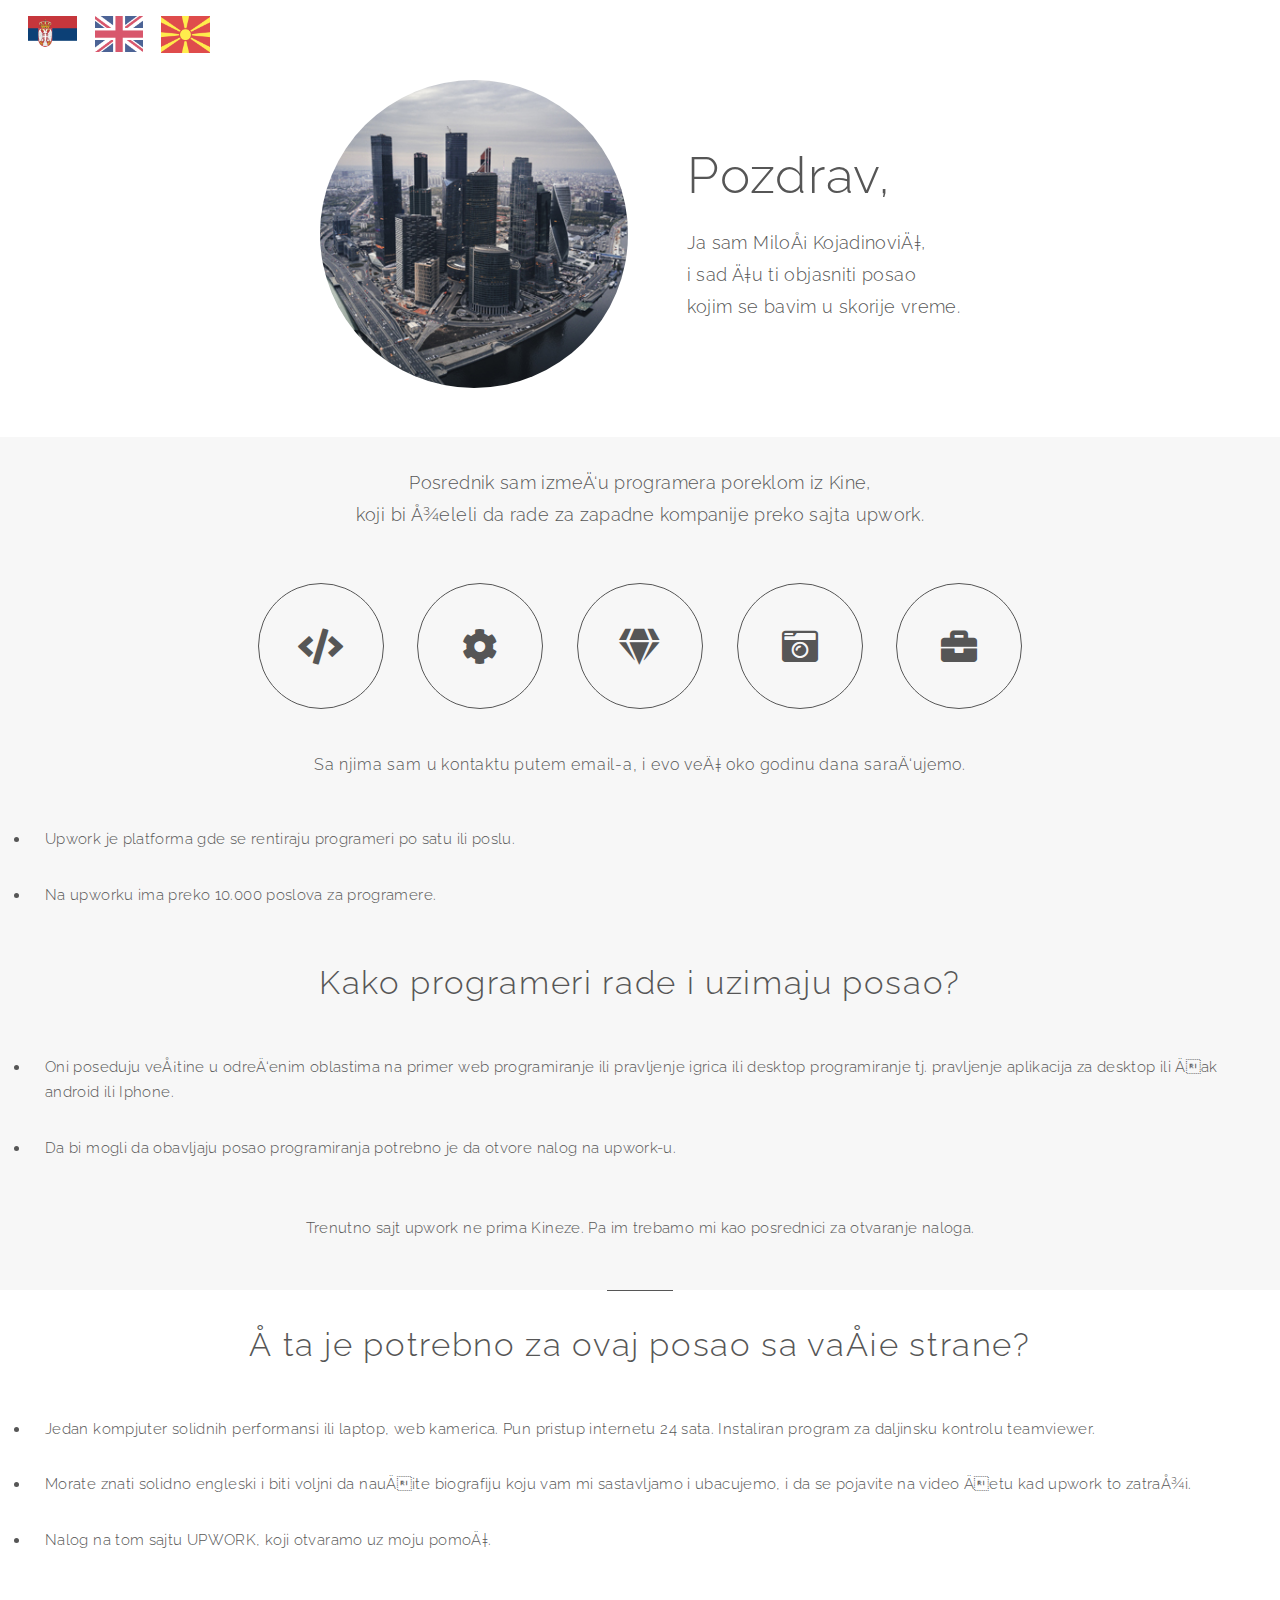
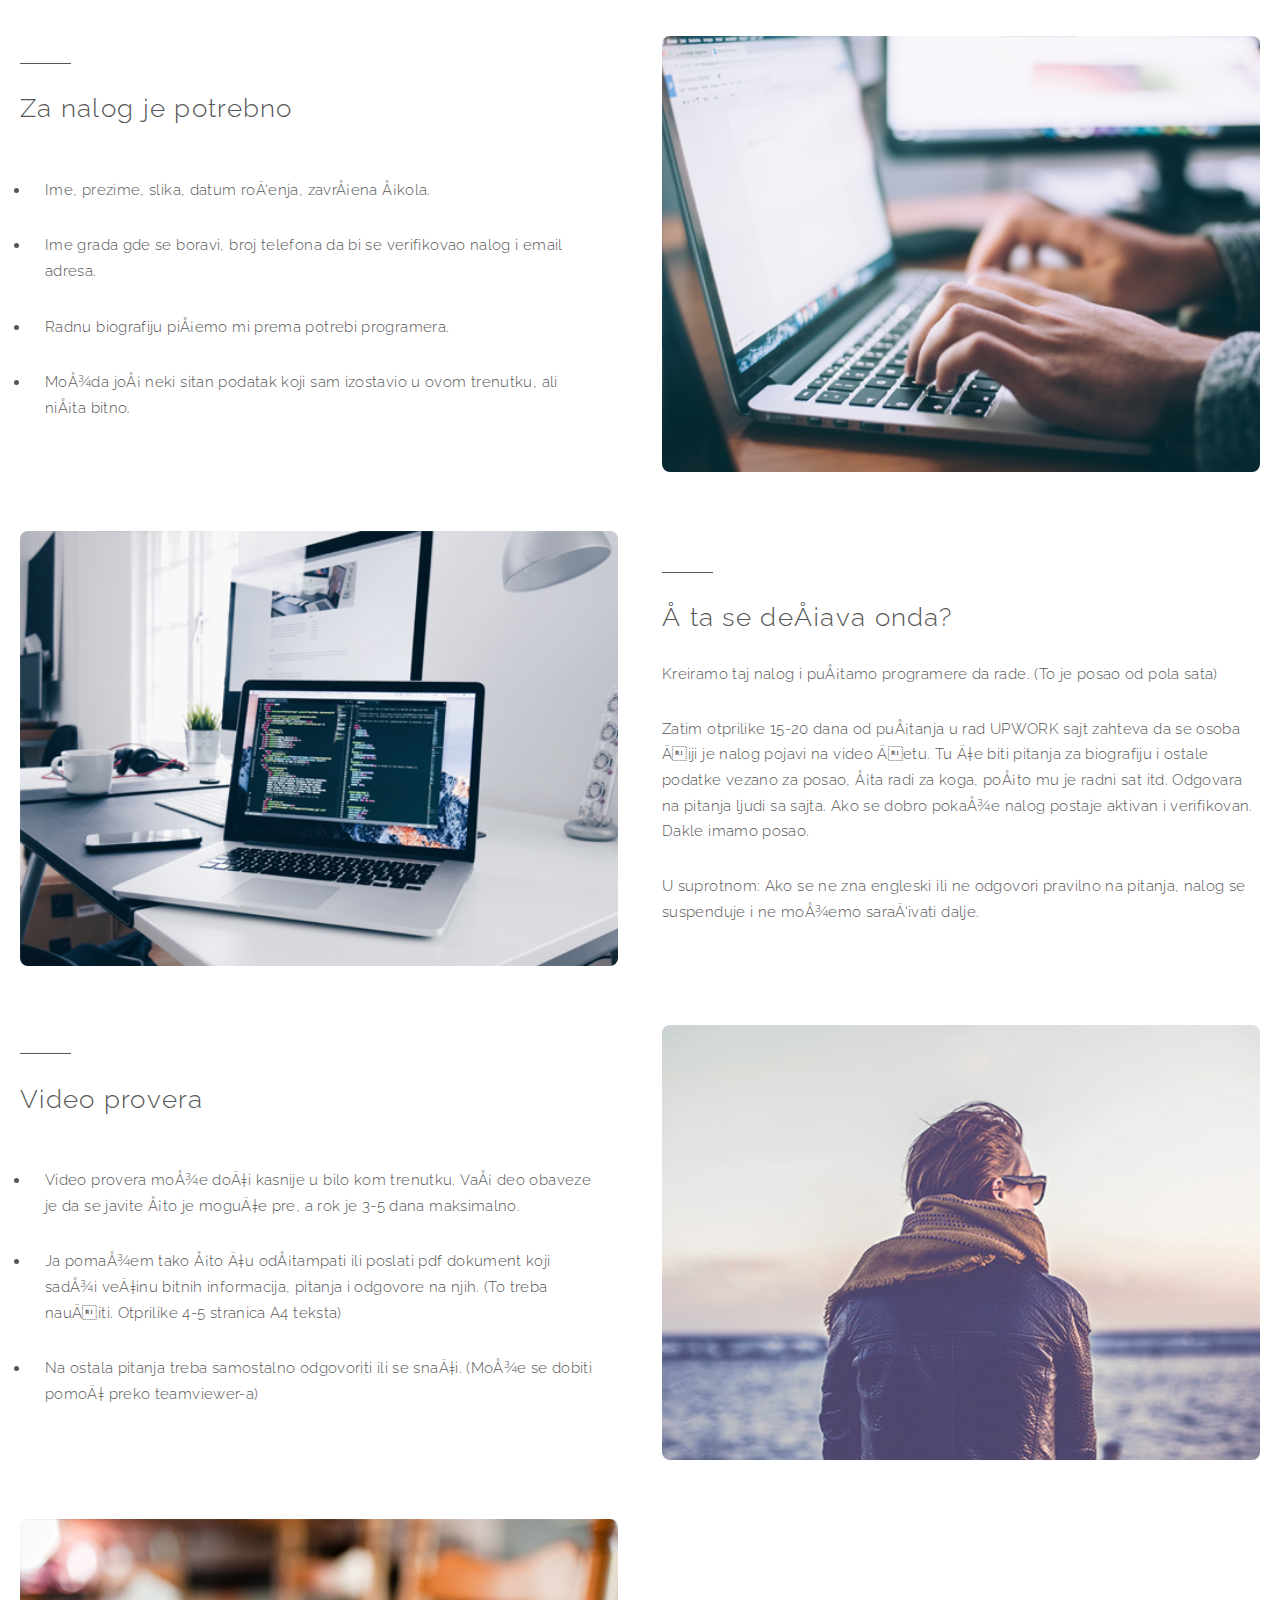
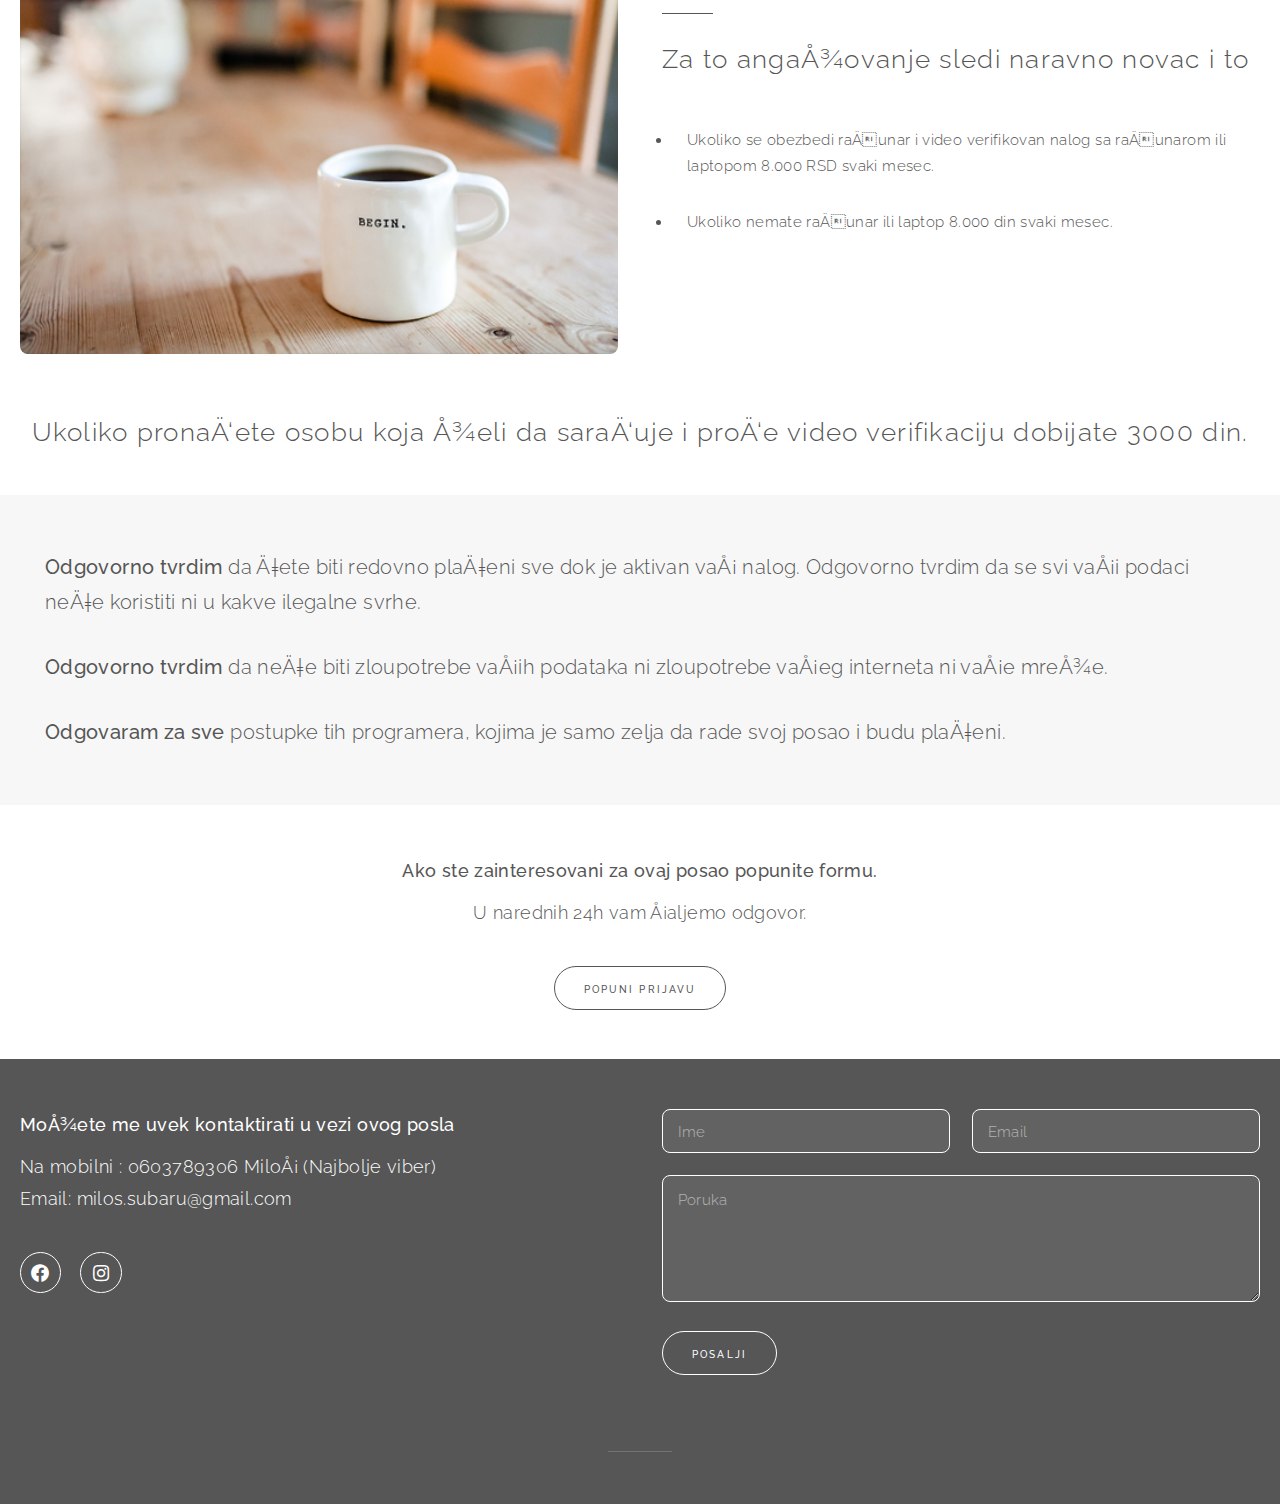
==== commit 837e87db: "Add files via upload" ====
--- a/index.html
+++ b/index.html
@@ -19,21 +19,11 @@
 		<div class="collapse navbar-collapse" id="navbarsExample09">	
 			<ul class="navbar-nav mr-auto">
 				<li><a class="flag ops" href=""><span class="flag-icon flag-icon-rs"></span></a></li>
-				<li><a class="flag" href="eng.php"><span class="flag-icon flag-icon-gb-eng"></span></a></li>
-				<li><a class="flag" href="mkd.php"><span class="flag-icon flag-icon-mk"></span></a></li>
+				<li><a class="flag" href="eng.html"><span class="flag-icon flag-icon-gb-eng"></span></a></li>
+				<li><a class="flag" href="mkd.html"><span class="flag-icon flag-icon-mk"></span></a></li>
 			</ul>
 		</div>       
-	</nav>	
-	
-    <header id="header">
-        <nav>
-            <ul>
-                <li class="menu">
-                    <a href="phplogin/index.html">Login</a>
-                </li>
-            </ul>
-        </nav>
-    </header>
+	</nav>
 
     <div id="wrapper" style="padding-top: 80px;">
         <section id="intro" class="wrapper featured style1">
@@ -148,7 +138,7 @@
 						</header>
 						<ul class="ulist">
 							<li>Ukoliko se obezbedi računar i video verifikovan nalog sa računarom ili laptopom 8.000 RSD svaki mesec.</li>
-							<li>Ukoliko nemate računar ili laptop 6.000 din svaki mesec.</li>
+							<li>Ukoliko nemate računar ili laptop 8.000 din svaki mesec.</li>
 						</ul>
                     </div>
                 </section>
--- a/style/flag-icon.min.css
+++ b/style/flag-icon.min.css
@@ -0,0 +1 @@
+.flag-icon-background{background-size:contain;background-position:50%;background-repeat:no-repeat}.flag-icon{background-size:contain;background-position:50%;background-repeat:no-repeat;position:relative;display:inline-block;width:1.33333333em;line-height:1em}.flag-icon:before{content:"\00a0"}.flag-icon.flag-icon-squared{width:1em}.flag-icon-ad{background-image:url(../flags/4x3/ad.svg)}.flag-icon-ad.flag-icon-squared{background-image:url(../flags/1x1/ad.svg)}.flag-icon-ae{background-image:url(../flags/4x3/ae.svg)}.flag-icon-ae.flag-icon-squared{background-image:url(../flags/1x1/ae.svg)}.flag-icon-af{background-image:url(../flags/4x3/af.svg)}.flag-icon-af.flag-icon-squared{background-image:url(../flags/1x1/af.svg)}.flag-icon-ag{background-image:url(../flags/4x3/ag.svg)}.flag-icon-ag.flag-icon-squared{background-image:url(../flags/1x1/ag.svg)}.flag-icon-ai{background-image:url(../flags/4x3/ai.svg)}.flag-icon-ai.flag-icon-squared{background-image:url(../flags/1x1/ai.svg)}.flag-icon-al{background-image:url(../flags/4x3/al.svg)}.flag-icon-al.flag-icon-squared{background-image:url(../flags/1x1/al.svg)}.flag-icon-am{background-image:url(../flags/4x3/am.svg)}.flag-icon-am.flag-icon-squared{background-image:url(../flags/1x1/am.svg)}.flag-icon-ao{background-image:url(../flags/4x3/ao.svg)}.flag-icon-ao.flag-icon-squared{background-image:url(../flags/1x1/ao.svg)}.flag-icon-aq{background-image:url(../flags/4x3/aq.svg)}.flag-icon-aq.flag-icon-squared{background-image:url(../flags/1x1/aq.svg)}.flag-icon-ar{background-image:url(../flags/4x3/ar.svg)}.flag-icon-ar.flag-icon-squared{background-image:url(../flags/1x1/ar.svg)}.flag-icon-as{background-image:url(../flags/4x3/as.svg)}.flag-icon-as.flag-icon-squared{background-image:url(../flags/1x1/as.svg)}.flag-icon-at{background-image:url(../flags/4x3/at.svg)}.flag-icon-at.flag-icon-squared{background-image:url(../flags/1x1/at.svg)}.flag-icon-au{background-image:url(../flags/4x3/au.svg)}.flag-icon-au.flag-icon-squared{background-image:url(../flags/1x1/au.svg)}.flag-icon-aw{background-image:url(../flags/4x3/aw.svg)}.flag-icon-aw.flag-icon-squared{background-image:url(../flags/1x1/aw.svg)}.flag-icon-ax{background-image:url(../flags/4x3/ax.svg)}.flag-icon-ax.flag-icon-squared{background-image:url(../flags/1x1/ax.svg)}.flag-icon-az{background-image:url(../flags/4x3/az.svg)}.flag-icon-az.flag-icon-squared{background-image:url(../flags/1x1/az.svg)}.flag-icon-ba{background-image:url(../flags/4x3/ba.svg)}.flag-icon-ba.flag-icon-squared{background-image:url(../flags/1x1/ba.svg)}.flag-icon-bb{background-image:url(../flags/4x3/bb.svg)}.flag-icon-bb.flag-icon-squared{background-image:url(../flags/1x1/bb.svg)}.flag-icon-bd{background-image:url(../flags/4x3/bd.svg)}.flag-icon-bd.flag-icon-squared{background-image:url(../flags/1x1/bd.svg)}.flag-icon-be{background-image:url(../flags/4x3/be.svg)}.flag-icon-be.flag-icon-squared{background-image:url(../flags/1x1/be.svg)}.flag-icon-bf{background-image:url(../flags/4x3/bf.svg)}.flag-icon-bf.flag-icon-squared{background-image:url(../flags/1x1/bf.svg)}.flag-icon-bg{background-image:url(../flags/4x3/bg.svg)}.flag-icon-bg.flag-icon-squared{background-image:url(../flags/1x1/bg.svg)}.flag-icon-bh{background-image:url(../flags/4x3/bh.svg)}.flag-icon-bh.flag-icon-squared{background-image:url(../flags/1x1/bh.svg)}.flag-icon-bi{background-image:url(../flags/4x3/bi.svg)}.flag-icon-bi.flag-icon-squared{background-image:url(../flags/1x1/bi.svg)}.flag-icon-bj{background-image:url(../flags/4x3/bj.svg)}.flag-icon-bj.flag-icon-squared{background-image:url(../flags/1x1/bj.svg)}.flag-icon-bl{background-image:url(../flags/4x3/bl.svg)}.flag-icon-bl.flag-icon-squared{background-image:url(../flags/1x1/bl.svg)}.flag-icon-bm{background-image:url(../flags/4x3/bm.svg)}.flag-icon-bm.flag-icon-squared{background-image:url(../flags/1x1/bm.svg)}.flag-icon-bn{background-image:url(../flags/4x3/bn.svg)}.flag-icon-bn.flag-icon-squared{background-image:url(../flags/1x1/bn.svg)}.flag-icon-bo{background-image:url(../flags/4x3/bo.svg)}.flag-icon-bo.flag-icon-squared{background-image:url(../flags/1x1/bo.svg)}.flag-icon-bq{background-image:url(../flags/4x3/bq.svg)}.flag-icon-bq.flag-icon-squared{background-image:url(../flags/1x1/bq.svg)}.flag-icon-br{background-image:url(../flags/4x3/br.svg)}.flag-icon-br.flag-icon-squared{background-image:url(../flags/1x1/br.svg)}.flag-icon-bs{background-image:url(../flags/4x3/bs.svg)}.flag-icon-bs.flag-icon-squared{background-image:url(../flags/1x1/bs.svg)}.flag-icon-bt{background-image:url(../flags/4x3/bt.svg)}.flag-icon-bt.flag-icon-squared{background-image:url(../flags/1x1/bt.svg)}.flag-icon-bv{background-image:url(../flags/4x3/bv.svg)}.flag-icon-bv.flag-icon-squared{background-image:url(../flags/1x1/bv.svg)}.flag-icon-bw{background-image:url(../flags/4x3/bw.svg)}.flag-icon-bw.flag-icon-squared{background-image:url(../flags/1x1/bw.svg)}.flag-icon-by{background-image:url(../flags/4x3/by.svg)}.flag-icon-by.flag-icon-squared{background-image:url(../flags/1x1/by.svg)}.flag-icon-bz{background-image:url(../flags/4x3/bz.svg)}.flag-icon-bz.flag-icon-squared{background-image:url(../flags/1x1/bz.svg)}.flag-icon-ca{background-image:url(../flags/4x3/ca.svg)}.flag-icon-ca.flag-icon-squared{background-image:url(../flags/1x1/ca.svg)}.flag-icon-cc{background-image:url(../flags/4x3/cc.svg)}.flag-icon-cc.flag-icon-squared{background-image:url(../flags/1x1/cc.svg)}.flag-icon-cd{background-image:url(../flags/4x3/cd.svg)}.flag-icon-cd.flag-icon-squared{background-image:url(../flags/1x1/cd.svg)}.flag-icon-cf{background-image:url(../flags/4x3/cf.svg)}.flag-icon-cf.flag-icon-squared{background-image:url(../flags/1x1/cf.svg)}.flag-icon-cg{background-image:url(../flags/4x3/cg.svg)}.flag-icon-cg.flag-icon-squared{background-image:url(../flags/1x1/cg.svg)}.flag-icon-ch{background-image:url(../flags/4x3/ch.svg)}.flag-icon-ch.flag-icon-squared{background-image:url(../flags/1x1/ch.svg)}.flag-icon-ci{background-image:url(../flags/4x3/ci.svg)}.flag-icon-ci.flag-icon-squared{background-image:url(../flags/1x1/ci.svg)}.flag-icon-ck{background-image:url(../flags/4x3/ck.svg)}.flag-icon-ck.flag-icon-squared{background-image:url(../flags/1x1/ck.svg)}.flag-icon-cl{background-image:url(../flags/4x3/cl.svg)}.flag-icon-cl.flag-icon-squared{background-image:url(../flags/1x1/cl.svg)}.flag-icon-cm{background-image:url(../flags/4x3/cm.svg)}.flag-icon-cm.flag-icon-squared{background-image:url(../flags/1x1/cm.svg)}.flag-icon-cn{background-image:url(../flags/4x3/cn.svg)}.flag-icon-cn.flag-icon-squared{background-image:url(../flags/1x1/cn.svg)}.flag-icon-co{background-image:url(../flags/4x3/co.svg)}.flag-icon-co.flag-icon-squared{background-image:url(../flags/1x1/co.svg)}.flag-icon-cr{background-image:url(../flags/4x3/cr.svg)}.flag-icon-cr.flag-icon-squared{background-image:url(../flags/1x1/cr.svg)}.flag-icon-cu{background-image:url(../flags/4x3/cu.svg)}.flag-icon-cu.flag-icon-squared{background-image:url(../flags/1x1/cu.svg)}.flag-icon-cv{background-image:url(../flags/4x3/cv.svg)}.flag-icon-cv.flag-icon-squared{background-image:url(../flags/1x1/cv.svg)}.flag-icon-cw{background-image:url(../flags/4x3/cw.svg)}.flag-icon-cw.flag-icon-squared{background-image:url(../flags/1x1/cw.svg)}.flag-icon-cx{background-image:url(../flags/4x3/cx.svg)}.flag-icon-cx.flag-icon-squared{background-image:url(../flags/1x1/cx.svg)}.flag-icon-cy{background-image:url(../flags/4x3/cy.svg)}.flag-icon-cy.flag-icon-squared{background-image:url(../flags/1x1/cy.svg)}.flag-icon-cz{background-image:url(../flags/4x3/cz.svg)}.flag-icon-cz.flag-icon-squared{background-image:url(../flags/1x1/cz.svg)}.flag-icon-de{background-image:url(../flags/4x3/de.svg)}.flag-icon-de.flag-icon-squared{background-image:url(../flags/1x1/de.svg)}.flag-icon-dj{background-image:url(../flags/4x3/dj.svg)}.flag-icon-dj.flag-icon-squared{background-image:url(../flags/1x1/dj.svg)}.flag-icon-dk{background-image:url(../flags/4x3/dk.svg)}.flag-icon-dk.flag-icon-squared{background-image:url(../flags/1x1/dk.svg)}.flag-icon-dm{background-image:url(../flags/4x3/dm.svg)}.flag-icon-dm.flag-icon-squared{background-image:url(../flags/1x1/dm.svg)}.flag-icon-do{background-image:url(../flags/4x3/do.svg)}.flag-icon-do.flag-icon-squared{background-image:url(../flags/1x1/do.svg)}.flag-icon-dz{background-image:url(../flags/4x3/dz.svg)}.flag-icon-dz.flag-icon-squared{background-image:url(../flags/1x1/dz.svg)}.flag-icon-ec{background-image:url(../flags/4x3/ec.svg)}.flag-icon-ec.flag-icon-squared{background-image:url(../flags/1x1/ec.svg)}.flag-icon-ee{background-image:url(../flags/4x3/ee.svg)}.flag-icon-ee.flag-icon-squared{background-image:url(../flags/1x1/ee.svg)}.flag-icon-eg{background-image:url(../flags/4x3/eg.svg)}.flag-icon-eg.flag-icon-squared{background-image:url(../flags/1x1/eg.svg)}.flag-icon-eh{background-image:url(../flags/4x3/eh.svg)}.flag-icon-eh.flag-icon-squared{background-image:url(../flags/1x1/eh.svg)}.flag-icon-er{background-image:url(../flags/4x3/er.svg)}.flag-icon-er.flag-icon-squared{background-image:url(../flags/1x1/er.svg)}.flag-icon-es{background-image:url(../flags/4x3/es.svg)}.flag-icon-es.flag-icon-squared{background-image:url(../flags/1x1/es.svg)}.flag-icon-et{background-image:url(../flags/4x3/et.svg)}.flag-icon-et.flag-icon-squared{background-image:url(../flags/1x1/et.svg)}.flag-icon-fi{background-image:url(../flags/4x3/fi.svg)}.flag-icon-fi.flag-icon-squared{background-image:url(../flags/1x1/fi.svg)}.flag-icon-fj{background-image:url(../flags/4x3/fj.svg)}.flag-icon-fj.flag-icon-squared{background-image:url(../flags/1x1/fj.svg)}.flag-icon-fk{background-image:url(../flags/4x3/fk.svg)}.flag-icon-fk.flag-icon-squared{background-image:url(../flags/1x1/fk.svg)}.flag-icon-fm{background-image:url(../flags/4x3/fm.svg)}.flag-icon-fm.flag-icon-squared{background-image:url(../flags/1x1/fm.svg)}.flag-icon-fo{background-image:url(../flags/4x3/fo.svg)}.flag-icon-fo.flag-icon-squared{background-image:url(../flags/1x1/fo.svg)}.flag-icon-fr{background-image:url(../flags/4x3/fr.svg)}.flag-icon-fr.flag-icon-squared{background-image:url(../flags/1x1/fr.svg)}.flag-icon-ga{background-image:url(../flags/4x3/ga.svg)}.flag-icon-ga.flag-icon-squared{background-image:url(../flags/1x1/ga.svg)}.flag-icon-gb{background-image:url(../flags/4x3/gb.svg)}.flag-icon-gb.flag-icon-squared{background-image:url(../flags/1x1/gb.svg)}.flag-icon-gd{background-image:url(../flags/4x3/gd.svg)}.flag-icon-gd.flag-icon-squared{background-image:url(../flags/1x1/gd.svg)}.flag-icon-ge{background-image:url(../flags/4x3/ge.svg)}.flag-icon-ge.flag-icon-squared{background-image:url(../flags/1x1/ge.svg)}.flag-icon-gf{background-image:url(../flags/4x3/gf.svg)}.flag-icon-gf.flag-icon-squared{background-image:url(../flags/1x1/gf.svg)}.flag-icon-gg{background-image:url(../flags/4x3/gg.svg)}.flag-icon-gg.flag-icon-squared{background-image:url(../flags/1x1/gg.svg)}.flag-icon-gh{background-image:url(../flags/4x3/gh.svg)}.flag-icon-gh.flag-icon-squared{background-image:url(../flags/1x1/gh.svg)}.flag-icon-gi{background-image:url(../flags/4x3/gi.svg)}.flag-icon-gi.flag-icon-squared{background-image:url(../flags/1x1/gi.svg)}.flag-icon-gl{background-image:url(../flags/4x3/gl.svg)}.flag-icon-gl.flag-icon-squared{background-image:url(../flags/1x1/gl.svg)}.flag-icon-gm{background-image:url(../flags/4x3/gm.svg)}.flag-icon-gm.flag-icon-squared{background-image:url(../flags/1x1/gm.svg)}.flag-icon-gn{background-image:url(../flags/4x3/gn.svg)}.flag-icon-gn.flag-icon-squared{background-image:url(../flags/1x1/gn.svg)}.flag-icon-gp{background-image:url(../flags/4x3/gp.svg)}.flag-icon-gp.flag-icon-squared{background-image:url(../flags/1x1/gp.svg)}.flag-icon-gq{background-image:url(../flags/4x3/gq.svg)}.flag-icon-gq.flag-icon-squared{background-image:url(../flags/1x1/gq.svg)}.flag-icon-gr{background-image:url(../flags/4x3/gr.svg)}.flag-icon-gr.flag-icon-squared{background-image:url(../flags/1x1/gr.svg)}.flag-icon-gs{background-image:url(../flags/4x3/gs.svg)}.flag-icon-gs.flag-icon-squared{background-image:url(../flags/1x1/gs.svg)}.flag-icon-gt{background-image:url(../flags/4x3/gt.svg)}.flag-icon-gt.flag-icon-squared{background-image:url(../flags/1x1/gt.svg)}.flag-icon-gu{background-image:url(../flags/4x3/gu.svg)}.flag-icon-gu.flag-icon-squared{background-image:url(../flags/1x1/gu.svg)}.flag-icon-gw{background-image:url(../flags/4x3/gw.svg)}.flag-icon-gw.flag-icon-squared{background-image:url(../flags/1x1/gw.svg)}.flag-icon-gy{background-image:url(../flags/4x3/gy.svg)}.flag-icon-gy.flag-icon-squared{background-image:url(../flags/1x1/gy.svg)}.flag-icon-hk{background-image:url(../flags/4x3/hk.svg)}.flag-icon-hk.flag-icon-squared{background-image:url(../flags/1x1/hk.svg)}.flag-icon-hm{background-image:url(../flags/4x3/hm.svg)}.flag-icon-hm.flag-icon-squared{background-image:url(../flags/1x1/hm.svg)}.flag-icon-hn{background-image:url(../flags/4x3/hn.svg)}.flag-icon-hn.flag-icon-squared{background-image:url(../flags/1x1/hn.svg)}.flag-icon-hr{background-image:url(../flags/4x3/hr.svg)}.flag-icon-hr.flag-icon-squared{background-image:url(../flags/1x1/hr.svg)}.flag-icon-ht{background-image:url(../flags/4x3/ht.svg)}.flag-icon-ht.flag-icon-squared{background-image:url(../flags/1x1/ht.svg)}.flag-icon-hu{background-image:url(../flags/4x3/hu.svg)}.flag-icon-hu.flag-icon-squared{background-image:url(../flags/1x1/hu.svg)}.flag-icon-id{background-image:url(../flags/4x3/id.svg)}.flag-icon-id.flag-icon-squared{background-image:url(../flags/1x1/id.svg)}.flag-icon-ie{background-image:url(../flags/4x3/ie.svg)}.flag-icon-ie.flag-icon-squared{background-image:url(../flags/1x1/ie.svg)}.flag-icon-il{background-image:url(../flags/4x3/il.svg)}.flag-icon-il.flag-icon-squared{background-image:url(../flags/1x1/il.svg)}.flag-icon-im{background-image:url(../flags/4x3/im.svg)}.flag-icon-im.flag-icon-squared{background-image:url(../flags/1x1/im.svg)}.flag-icon-in{background-image:url(../flags/4x3/in.svg)}.flag-icon-in.flag-icon-squared{background-image:url(../flags/1x1/in.svg)}.flag-icon-io{background-image:url(../flags/4x3/io.svg)}.flag-icon-io.flag-icon-squared{background-image:url(../flags/1x1/io.svg)}.flag-icon-iq{background-image:url(../flags/4x3/iq.svg)}.flag-icon-iq.flag-icon-squared{background-image:url(../flags/1x1/iq.svg)}.flag-icon-ir{background-image:url(../flags/4x3/ir.svg)}.flag-icon-ir.flag-icon-squared{background-image:url(../flags/1x1/ir.svg)}.flag-icon-is{background-image:url(../flags/4x3/is.svg)}.flag-icon-is.flag-icon-squared{background-image:url(../flags/1x1/is.svg)}.flag-icon-it{background-image:url(../flags/4x3/it.svg)}.flag-icon-it.flag-icon-squared{background-image:url(../flags/1x1/it.svg)}.flag-icon-je{background-image:url(../flags/4x3/je.svg)}.flag-icon-je.flag-icon-squared{background-image:url(../flags/1x1/je.svg)}.flag-icon-jm{background-image:url(../flags/4x3/jm.svg)}.flag-icon-jm.flag-icon-squared{background-image:url(../flags/1x1/jm.svg)}.flag-icon-jo{background-image:url(../flags/4x3/jo.svg)}.flag-icon-jo.flag-icon-squared{background-image:url(../flags/1x1/jo.svg)}.flag-icon-jp{background-image:url(../flags/4x3/jp.svg)}.flag-icon-jp.flag-icon-squared{background-image:url(../flags/1x1/jp.svg)}.flag-icon-ke{background-image:url(../flags/4x3/ke.svg)}.flag-icon-ke.flag-icon-squared{background-image:url(../flags/1x1/ke.svg)}.flag-icon-kg{background-image:url(../flags/4x3/kg.svg)}.flag-icon-kg.flag-icon-squared{background-image:url(../flags/1x1/kg.svg)}.flag-icon-kh{background-image:url(../flags/4x3/kh.svg)}.flag-icon-kh.flag-icon-squared{background-image:url(../flags/1x1/kh.svg)}.flag-icon-ki{background-image:url(../flags/4x3/ki.svg)}.flag-icon-ki.flag-icon-squared{background-image:url(../flags/1x1/ki.svg)}.flag-icon-km{background-image:url(../flags/4x3/km.svg)}.flag-icon-km.flag-icon-squared{background-image:url(../flags/1x1/km.svg)}.flag-icon-kn{background-image:url(../flags/4x3/kn.svg)}.flag-icon-kn.flag-icon-squared{background-image:url(../flags/1x1/kn.svg)}.flag-icon-kp{background-image:url(../flags/4x3/kp.svg)}.flag-icon-kp.flag-icon-squared{background-image:url(../flags/1x1/kp.svg)}.flag-icon-kr{background-image:url(../flags/4x3/kr.svg)}.flag-icon-kr.flag-icon-squared{background-image:url(../flags/1x1/kr.svg)}.flag-icon-kw{background-image:url(../flags/4x3/kw.svg)}.flag-icon-kw.flag-icon-squared{background-image:url(../flags/1x1/kw.svg)}.flag-icon-ky{background-image:url(../flags/4x3/ky.svg)}.flag-icon-ky.flag-icon-squared{background-image:url(../flags/1x1/ky.svg)}.flag-icon-kz{background-image:url(../flags/4x3/kz.svg)}.flag-icon-kz.flag-icon-squared{background-image:url(../flags/1x1/kz.svg)}.flag-icon-la{background-image:url(../flags/4x3/la.svg)}.flag-icon-la.flag-icon-squared{background-image:url(../flags/1x1/la.svg)}.flag-icon-lb{background-image:url(../flags/4x3/lb.svg)}.flag-icon-lb.flag-icon-squared{background-image:url(../flags/1x1/lb.svg)}.flag-icon-lc{background-image:url(../flags/4x3/lc.svg)}.flag-icon-lc.flag-icon-squared{background-image:url(../flags/1x1/lc.svg)}.flag-icon-li{background-image:url(../flags/4x3/li.svg)}.flag-icon-li.flag-icon-squared{background-image:url(../flags/1x1/li.svg)}.flag-icon-lk{background-image:url(../flags/4x3/lk.svg)}.flag-icon-lk.flag-icon-squared{background-image:url(../flags/1x1/lk.svg)}.flag-icon-lr{background-image:url(../flags/4x3/lr.svg)}.flag-icon-lr.flag-icon-squared{background-image:url(../flags/1x1/lr.svg)}.flag-icon-ls{background-image:url(../flags/4x3/ls.svg)}.flag-icon-ls.flag-icon-squared{background-image:url(../flags/1x1/ls.svg)}.flag-icon-lt{background-image:url(../flags/4x3/lt.svg)}.flag-icon-lt.flag-icon-squared{background-image:url(../flags/1x1/lt.svg)}.flag-icon-lu{background-image:url(../flags/4x3/lu.svg)}.flag-icon-lu.flag-icon-squared{background-image:url(../flags/1x1/lu.svg)}.flag-icon-lv{background-image:url(../flags/4x3/lv.svg)}.flag-icon-lv.flag-icon-squared{background-image:url(../flags/1x1/lv.svg)}.flag-icon-ly{background-image:url(../flags/4x3/ly.svg)}.flag-icon-ly.flag-icon-squared{background-image:url(../flags/1x1/ly.svg)}.flag-icon-ma{background-image:url(../flags/4x3/ma.svg)}.flag-icon-ma.flag-icon-squared{background-image:url(../flags/1x1/ma.svg)}.flag-icon-mc{background-image:url(../flags/4x3/mc.svg)}.flag-icon-mc.flag-icon-squared{background-image:url(../flags/1x1/mc.svg)}.flag-icon-md{background-image:url(../flags/4x3/md.svg)}.flag-icon-md.flag-icon-squared{background-image:url(../flags/1x1/md.svg)}.flag-icon-me{background-image:url(../flags/4x3/me.svg)}.flag-icon-me.flag-icon-squared{background-image:url(../flags/1x1/me.svg)}.flag-icon-mf{background-image:url(../flags/4x3/mf.svg)}.flag-icon-mf.flag-icon-squared{background-image:url(../flags/1x1/mf.svg)}.flag-icon-mg{background-image:url(../flags/4x3/mg.svg)}.flag-icon-mg.flag-icon-squared{background-image:url(../flags/1x1/mg.svg)}.flag-icon-mh{background-image:url(../flags/4x3/mh.svg)}.flag-icon-mh.flag-icon-squared{background-image:url(../flags/1x1/mh.svg)}.flag-icon-ml{background-image:url(../flags/4x3/ml.svg)}.flag-icon-ml.flag-icon-squared{background-image:url(../flags/1x1/ml.svg)}.flag-icon-mm{background-image:url(../flags/4x3/mm.svg)}.flag-icon-mm.flag-icon-squared{background-image:url(../flags/1x1/mm.svg)}.flag-icon-mn{background-image:url(../flags/4x3/mn.svg)}.flag-icon-mn.flag-icon-squared{background-image:url(../flags/1x1/mn.svg)}.flag-icon-mo{background-image:url(../flags/4x3/mo.svg)}.flag-icon-mo.flag-icon-squared{background-image:url(../flags/1x1/mo.svg)}.flag-icon-mp{background-image:url(../flags/4x3/mp.svg)}.flag-icon-mp.flag-icon-squared{background-image:url(../flags/1x1/mp.svg)}.flag-icon-mq{background-image:url(../flags/4x3/mq.svg)}.flag-icon-mq.flag-icon-squared{background-image:url(../flags/1x1/mq.svg)}.flag-icon-mr{background-image:url(../flags/4x3/mr.svg)}.flag-icon-mr.flag-icon-squared{background-image:url(../flags/1x1/mr.svg)}.flag-icon-ms{background-image:url(../flags/4x3/ms.svg)}.flag-icon-ms.flag-icon-squared{background-image:url(../flags/1x1/ms.svg)}.flag-icon-mt{background-image:url(../flags/4x3/mt.svg)}.flag-icon-mt.flag-icon-squared{background-image:url(../flags/1x1/mt.svg)}.flag-icon-mu{background-image:url(../flags/4x3/mu.svg)}.flag-icon-mu.flag-icon-squared{background-image:url(../flags/1x1/mu.svg)}.flag-icon-mv{background-image:url(../flags/4x3/mv.svg)}.flag-icon-mv.flag-icon-squared{background-image:url(../flags/1x1/mv.svg)}.flag-icon-mw{background-image:url(../flags/4x3/mw.svg)}.flag-icon-mw.flag-icon-squared{background-image:url(../flags/1x1/mw.svg)}.flag-icon-mx{background-image:url(../flags/4x3/mx.svg)}.flag-icon-mx.flag-icon-squared{background-image:url(../flags/1x1/mx.svg)}.flag-icon-my{background-image:url(../flags/4x3/my.svg)}.flag-icon-my.flag-icon-squared{background-image:url(../flags/1x1/my.svg)}.flag-icon-mz{background-image:url(../flags/4x3/mz.svg)}.flag-icon-mz.flag-icon-squared{background-image:url(../flags/1x1/mz.svg)}.flag-icon-na{background-image:url(../flags/4x3/na.svg)}.flag-icon-na.flag-icon-squared{background-image:url(../flags/1x1/na.svg)}.flag-icon-nc{background-image:url(../flags/4x3/nc.svg)}.flag-icon-nc.flag-icon-squared{background-image:url(../flags/1x1/nc.svg)}.flag-icon-ne{background-image:url(../flags/4x3/ne.svg)}.flag-icon-ne.flag-icon-squared{background-image:url(../flags/1x1/ne.svg)}.flag-icon-nf{background-image:url(../flags/4x3/nf.svg)}.flag-icon-nf.flag-icon-squared{background-image:url(../flags/1x1/nf.svg)}.flag-icon-ng{background-image:url(../flags/4x3/ng.svg)}.flag-icon-ng.flag-icon-squared{background-image:url(../flags/1x1/ng.svg)}.flag-icon-ni{background-image:url(../flags/4x3/ni.svg)}.flag-icon-ni.flag-icon-squared{background-image:url(../flags/1x1/ni.svg)}.flag-icon-nl{background-image:url(../flags/4x3/nl.svg)}.flag-icon-nl.flag-icon-squared{background-image:url(../flags/1x1/nl.svg)}.flag-icon-no{background-image:url(../flags/4x3/no.svg)}.flag-icon-no.flag-icon-squared{background-image:url(../flags/1x1/no.svg)}.flag-icon-np{background-image:url(../flags/4x3/np.svg)}.flag-icon-np.flag-icon-squared{background-image:url(../flags/1x1/np.svg)}.flag-icon-nr{background-image:url(../flags/4x3/nr.svg)}.flag-icon-nr.flag-icon-squared{background-image:url(../flags/1x1/nr.svg)}.flag-icon-nu{background-image:url(../flags/4x3/nu.svg)}.flag-icon-nu.flag-icon-squared{background-image:url(../flags/1x1/nu.svg)}.flag-icon-nz{background-image:url(../flags/4x3/nz.svg)}.flag-icon-nz.flag-icon-squared{background-image:url(../flags/1x1/nz.svg)}.flag-icon-om{background-image:url(../flags/4x3/om.svg)}.flag-icon-om.flag-icon-squared{background-image:url(../flags/1x1/om.svg)}.flag-icon-pa{background-image:url(../flags/4x3/pa.svg)}.flag-icon-pa.flag-icon-squared{background-image:url(../flags/1x1/pa.svg)}.flag-icon-pe{background-image:url(../flags/4x3/pe.svg)}.flag-icon-pe.flag-icon-squared{background-image:url(../flags/1x1/pe.svg)}.flag-icon-pf{background-image:url(../flags/4x3/pf.svg)}.flag-icon-pf.flag-icon-squared{background-image:url(../flags/1x1/pf.svg)}.flag-icon-pg{background-image:url(../flags/4x3/pg.svg)}.flag-icon-pg.flag-icon-squared{background-image:url(../flags/1x1/pg.svg)}.flag-icon-ph{background-image:url(../flags/4x3/ph.svg)}.flag-icon-ph.flag-icon-squared{background-image:url(../flags/1x1/ph.svg)}.flag-icon-pk{background-image:url(../flags/4x3/pk.svg)}.flag-icon-pk.flag-icon-squared{background-image:url(../flags/1x1/pk.svg)}.flag-icon-pl{background-image:url(../flags/4x3/pl.svg)}.flag-icon-pl.flag-icon-squared{background-image:url(../flags/1x1/pl.svg)}.flag-icon-pm{background-image:url(../flags/4x3/pm.svg)}.flag-icon-pm.flag-icon-squared{background-image:url(../flags/1x1/pm.svg)}.flag-icon-pn{background-image:url(../flags/4x3/pn.svg)}.flag-icon-pn.flag-icon-squared{background-image:url(../flags/1x1/pn.svg)}.flag-icon-pr{background-image:url(../flags/4x3/pr.svg)}.flag-icon-pr.flag-icon-squared{background-image:url(../flags/1x1/pr.svg)}.flag-icon-ps{background-image:url(../flags/4x3/ps.svg)}.flag-icon-ps.flag-icon-squared{background-image:url(../flags/1x1/ps.svg)}.flag-icon-pt{background-image:url(../flags/4x3/pt.svg)}.flag-icon-pt.flag-icon-squared{background-image:url(../flags/1x1/pt.svg)}.flag-icon-pw{background-image:url(../flags/4x3/pw.svg)}.flag-icon-pw.flag-icon-squared{background-image:url(../flags/1x1/pw.svg)}.flag-icon-py{background-image:url(../flags/4x3/py.svg)}.flag-icon-py.flag-icon-squared{background-image:url(../flags/1x1/py.svg)}.flag-icon-qa{background-image:url(../flags/4x3/qa.svg)}.flag-icon-qa.flag-icon-squared{background-image:url(../flags/1x1/qa.svg)}.flag-icon-re{background-image:url(../flags/4x3/re.svg)}.flag-icon-re.flag-icon-squared{background-image:url(../flags/1x1/re.svg)}.flag-icon-ro{background-image:url(../flags/4x3/ro.svg)}.flag-icon-ro.flag-icon-squared{background-image:url(../flags/1x1/ro.svg)}.flag-icon-ru{background-image:url(../flags/4x3/ru.svg)}.flag-icon-ru.flag-icon-squared{background-image:url(../flags/1x1/ru.svg)}.flag-icon-rw{background-image:url(../flags/4x3/rw.svg)}.flag-icon-rw.flag-icon-squared{background-image:url(../flags/1x1/rw.svg)}.flag-icon-sa{background-image:url(../flags/4x3/sa.svg)}.flag-icon-sa.flag-icon-squared{background-image:url(../flags/1x1/sa.svg)}.flag-icon-sb{background-image:url(../flags/4x3/sb.svg)}.flag-icon-sb.flag-icon-squared{background-image:url(../flags/1x1/sb.svg)}.flag-icon-sc{background-image:url(../flags/4x3/sc.svg)}.flag-icon-sc.flag-icon-squared{background-image:url(../flags/1x1/sc.svg)}.flag-icon-sd{background-image:url(../flags/4x3/sd.svg)}.flag-icon-sd.flag-icon-squared{background-image:url(../flags/1x1/sd.svg)}.flag-icon-se{background-image:url(../flags/4x3/se.svg)}.flag-icon-se.flag-icon-squared{background-image:url(../flags/1x1/se.svg)}.flag-icon-sg{background-image:url(../flags/4x3/sg.svg)}.flag-icon-sg.flag-icon-squared{background-image:url(../flags/1x1/sg.svg)}.flag-icon-sh{background-image:url(../flags/4x3/sh.svg)}.flag-icon-sh.flag-icon-squared{background-image:url(../flags/1x1/sh.svg)}.flag-icon-si{background-image:url(../flags/4x3/si.svg)}.flag-icon-si.flag-icon-squared{background-image:url(../flags/1x1/si.svg)}.flag-icon-sj{background-image:url(../flags/4x3/sj.svg)}.flag-icon-sj.flag-icon-squared{background-image:url(../flags/1x1/sj.svg)}.flag-icon-sk{background-image:url(../flags/4x3/sk.svg)}.flag-icon-sk.flag-icon-squared{background-image:url(../flags/1x1/sk.svg)}.flag-icon-sl{background-image:url(../flags/4x3/sl.svg)}.flag-icon-sl.flag-icon-squared{background-image:url(../flags/1x1/sl.svg)}.flag-icon-sm{background-image:url(../flags/4x3/sm.svg)}.flag-icon-sm.flag-icon-squared{background-image:url(../flags/1x1/sm.svg)}.flag-icon-sn{background-image:url(../flags/4x3/sn.svg)}.flag-icon-sn.flag-icon-squared{background-image:url(../flags/1x1/sn.svg)}.flag-icon-so{background-image:url(../flags/4x3/so.svg)}.flag-icon-so.flag-icon-squared{background-image:url(../flags/1x1/so.svg)}.flag-icon-sr{background-image:url(../flags/4x3/sr.svg)}.flag-icon-sr.flag-icon-squared{background-image:url(../flags/1x1/sr.svg)}.flag-icon-ss{background-image:url(../flags/4x3/ss.svg)}.flag-icon-ss.flag-icon-squared{background-image:url(../flags/1x1/ss.svg)}.flag-icon-st{background-image:url(../flags/4x3/st.svg)}.flag-icon-st.flag-icon-squared{background-image:url(../flags/1x1/st.svg)}.flag-icon-sv{background-image:url(../flags/4x3/sv.svg)}.flag-icon-sv.flag-icon-squared{background-image:url(../flags/1x1/sv.svg)}.flag-icon-sx{background-image:url(../flags/4x3/sx.svg)}.flag-icon-sx.flag-icon-squared{background-image:url(../flags/1x1/sx.svg)}.flag-icon-sy{background-image:url(../flags/4x3/sy.svg)}.flag-icon-sy.flag-icon-squared{background-image:url(../flags/1x1/sy.svg)}.flag-icon-sz{background-image:url(../flags/4x3/sz.svg)}.flag-icon-sz.flag-icon-squared{background-image:url(../flags/1x1/sz.svg)}.flag-icon-tc{background-image:url(../flags/4x3/tc.svg)}.flag-icon-tc.flag-icon-squared{background-image:url(../flags/1x1/tc.svg)}.flag-icon-td{background-image:url(../flags/4x3/td.svg)}.flag-icon-td.flag-icon-squared{background-image:url(../flags/1x1/td.svg)}.flag-icon-tf{background-image:url(../flags/4x3/tf.svg)}.flag-icon-tf.flag-icon-squared{background-image:url(../flags/1x1/tf.svg)}.flag-icon-tg{background-image:url(../flags/4x3/tg.svg)}.flag-icon-tg.flag-icon-squared{background-image:url(../flags/1x1/tg.svg)}.flag-icon-th{background-image:url(../flags/4x3/th.svg)}.flag-icon-th.flag-icon-squared{background-image:url(../flags/1x1/th.svg)}.flag-icon-tj{background-image:url(../flags/4x3/tj.svg)}.flag-icon-tj.flag-icon-squared{background-image:url(../flags/1x1/tj.svg)}.flag-icon-tk{background-image:url(../flags/4x3/tk.svg)}.flag-icon-tk.flag-icon-squared{background-image:url(../flags/1x1/tk.svg)}.flag-icon-tl{background-image:url(../flags/4x3/tl.svg)}.flag-icon-tl.flag-icon-squared{background-image:url(../flags/1x1/tl.svg)}.flag-icon-tm{background-image:url(../flags/4x3/tm.svg)}.flag-icon-tm.flag-icon-squared{background-image:url(../flags/1x1/tm.svg)}.flag-icon-tn{background-image:url(../flags/4x3/tn.svg)}.flag-icon-tn.flag-icon-squared{background-image:url(../flags/1x1/tn.svg)}.flag-icon-to{background-image:url(../flags/4x3/to.svg)}.flag-icon-to.flag-icon-squared{background-image:url(../flags/1x1/to.svg)}.flag-icon-tr{background-image:url(../flags/4x3/tr.svg)}.flag-icon-tr.flag-icon-squared{background-image:url(../flags/1x1/tr.svg)}.flag-icon-tt{background-image:url(../flags/4x3/tt.svg)}.flag-icon-tt.flag-icon-squared{background-image:url(../flags/1x1/tt.svg)}.flag-icon-tv{background-image:url(../flags/4x3/tv.svg)}.flag-icon-tv.flag-icon-squared{background-image:url(../flags/1x1/tv.svg)}.flag-icon-tw{background-image:url(../flags/4x3/tw.svg)}.flag-icon-tw.flag-icon-squared{background-image:url(../flags/1x1/tw.svg)}.flag-icon-tz{background-image:url(../flags/4x3/tz.svg)}.flag-icon-tz.flag-icon-squared{background-image:url(../flags/1x1/tz.svg)}.flag-icon-ua{background-image:url(../flags/4x3/ua.svg)}.flag-icon-ua.flag-icon-squared{background-image:url(../flags/1x1/ua.svg)}.flag-icon-ug{background-image:url(../flags/4x3/ug.svg)}.flag-icon-ug.flag-icon-squared{background-image:url(../flags/1x1/ug.svg)}.flag-icon-um{background-image:url(../flags/4x3/um.svg)}.flag-icon-um.flag-icon-squared{background-image:url(../flags/1x1/um.svg)}.flag-icon-us{background-image:url(../flags/4x3/us.svg)}.flag-icon-us.flag-icon-squared{background-image:url(../flags/1x1/us.svg)}.flag-icon-uy{background-image:url(../flags/4x3/uy.svg)}.flag-icon-uy.flag-icon-squared{background-image:url(../flags/1x1/uy.svg)}.flag-icon-uz{background-image:url(../flags/4x3/uz.svg)}.flag-icon-uz.flag-icon-squared{background-image:url(../flags/1x1/uz.svg)}.flag-icon-va{background-image:url(../flags/4x3/va.svg)}.flag-icon-va.flag-icon-squared{background-image:url(../flags/1x1/va.svg)}.flag-icon-vc{background-image:url(../flags/4x3/vc.svg)}.flag-icon-vc.flag-icon-squared{background-image:url(../flags/1x1/vc.svg)}.flag-icon-ve{background-image:url(../flags/4x3/ve.svg)}.flag-icon-ve.flag-icon-squared{background-image:url(../flags/1x1/ve.svg)}.flag-icon-vg{background-image:url(../flags/4x3/vg.svg)}.flag-icon-vg.flag-icon-squared{background-image:url(../flags/1x1/vg.svg)}.flag-icon-vi{background-image:url(../flags/4x3/vi.svg)}.flag-icon-vi.flag-icon-squared{background-image:url(../flags/1x1/vi.svg)}.flag-icon-vn{background-image:url(../flags/4x3/vn.svg)}.flag-icon-vn.flag-icon-squared{background-image:url(../flags/1x1/vn.svg)}.flag-icon-vu{background-image:url(../flags/4x3/vu.svg)}.flag-icon-vu.flag-icon-squared{background-image:url(../flags/1x1/vu.svg)}.flag-icon-wf{background-image:url(../flags/4x3/wf.svg)}.flag-icon-wf.flag-icon-squared{background-image:url(../flags/1x1/wf.svg)}.flag-icon-ws{background-image:url(../flags/4x3/ws.svg)}.flag-icon-ws.flag-icon-squared{background-image:url(../flags/1x1/ws.svg)}.flag-icon-ye{background-image:url(../flags/4x3/ye.svg)}.flag-icon-ye.flag-icon-squared{background-image:url(../flags/1x1/ye.svg)}.flag-icon-yt{background-image:url(../flags/4x3/yt.svg)}.flag-icon-yt.flag-icon-squared{background-image:url(../flags/1x1/yt.svg)}.flag-icon-za{background-image:url(../flags/4x3/za.svg)}.flag-icon-za.flag-icon-squared{background-image:url(../flags/1x1/za.svg)}.flag-icon-zm{background-image:url(../flags/4x3/zm.svg)}.flag-icon-zm.flag-icon-squared{background-image:url(../flags/1x1/zm.svg)}.flag-icon-zw{background-image:url(../flags/4x3/zw.svg)}.flag-icon-zw.flag-icon-squared{background-image:url(../flags/1x1/zw.svg)}.flag-icon-es-ct{background-image:url(../flags/4x3/es-ct.svg)}.flag-icon-es-ct.flag-icon-squared{background-image:url(../flags/1x1/es-ct.svg)}.flag-icon-eu{background-image:url(../flags/4x3/eu.svg)}.flag-icon-eu.flag-icon-squared{background-image:url(../flags/1x1/eu.svg)}.flag-icon-gb-eng.flag-icon-gb-nir{background-image:url(../flags/4x3/gb-nir.svg)}.flag-icon-gb-nir.flag-icon-squared{background-image:url(../flags/1x1/gb-nir.svg)}.flag-icon-gb-sct{background-image:url(../flags/4x3/gb-sct.svg)}.flag-icon-gb-sct.flag-icon-squared{background-image:url(../flags/1x1/gb-sct.svg)}.flag-icon-gb-wls{background-image:url(../flags/4x3/gb-wls.svg)}.flag-icon-gb-wls.flag-icon-squared{background-image:url(../flags/1x1/gb-wls.svg)}.flag-icon-un{background-image:url(../flags/4x3/un.svg)}.flag-icon-un.flag-icon-squared{background-image:url(../flags/1x1/un.svg)}--- a/style/style.css
+++ b/style/style.css
@@ -0,0 +1,3753 @@
+@import url(https://cdnjs.cloudflare.com/ajax/libs/font-awesome/5.8.2/css/all.min.css);
+        @import url("https://fonts.googleapis.com/css?family=Raleway:300,300italic,500,500italic");
+			@import url('https://fonts.googleapis.com/css?family=Raleway&display=swap');     
+        a.thx {
+			border-bottom: none !important;
+		}
+        html,
+        body,
+        div,
+        span,
+        applet,
+        object,
+        iframe,
+        h1,
+        h2,
+        h3,
+        h4,
+        h5,
+        h6,
+        p,
+        blockquote,
+        pre,
+        a,
+        abbr,
+        acronym,
+        address,
+        big,
+        cite,
+        code,
+        del,
+        dfn,
+        em,
+        img,
+        ins,
+        kbd,
+        q,
+        s,
+        samp,
+        small,
+        strike,
+        strong,
+        sub,
+        sup,
+        tt,
+        var,
+        b,
+        u,
+        i,
+        center,
+        dl,
+        dt,
+        dd,
+        ol,
+        ul,
+        li,
+        fieldset,
+        form,
+        label,
+        legend,
+        table,
+        caption,
+        tbody,
+        tfoot,
+        thead,
+        tr,
+        th,
+        td,
+        article,
+        aside,
+        canvas,
+        details,
+        embed,
+        figure,
+        figcaption,
+        footer,
+        header,
+        hgroup,
+        menu,
+        nav,
+        output,
+        ruby,
+        section,
+        summary,
+        time,
+        mark,
+        audio,
+        video {
+            margin: 0;
+            padding: 0;
+            border: 0;
+            font-size: 100%;
+            font: inherit;
+            vertical-align: baseline;
+        }
+        
+        article,
+        aside,
+        details,
+        figcaption,
+        figure,
+        footer,
+        header,
+        hgroup,
+        menu,
+        nav,
+        section {
+            display: block;
+        }
+        
+        body {
+            line-height: 1;
+        }
+        
+        ol,
+        ul {
+            list-style: none;
+        }
+        
+        blockquote,
+        q {
+            quotes: none;
+        }
+        
+        blockquote:before,
+        blockquote:after,
+        q:before,
+        q:after {
+            content: '';
+            content: none;
+        }
+        
+        table {
+            border-collapse: collapse;
+            border-spacing: 0;
+        }
+        
+        body {
+            -webkit-text-size-adjust: none;
+        }
+        
+        mark {
+            background-color: transparent;
+            color: inherit;
+        }
+        
+        input::-moz-focus-inner {
+            border: 0;
+            padding: 0;
+        }
+        
+        input,
+        select,
+        textarea {
+            -moz-appearance: none;
+            -webkit-appearance: none;
+            -ms-appearance: none;
+            appearance: none;
+        }
+        
+        @-ms-viewport {
+            width: device-width;
+        }
+        
+        body {
+            -ms-overflow-style: scrollbar;
+        }
+        
+        @media screen and (max-width: 480px) {
+            html,
+            body {
+                min-width: 320px;
+            }
+        }
+        
+        html {
+            box-sizing: border-box;
+        }
+        
+        *,
+        *:before,
+        *:after {
+            box-sizing: inherit;
+        }
+        
+        body {
+            background: #ffffff;
+        }
+        
+        body.is-preload *,
+        body.is-preload *:before,
+        body.is-preload *:after {
+            -moz-animation: none !important;
+            -webkit-animation: none !important;
+            -ms-animation: none !important;
+            animation: none !important;
+            -moz-transition: none !important;
+            -webkit-transition: none !important;
+            -ms-transition: none !important;
+            transition: none !important;
+        }
+        
+        body {
+            background-color: #ffffff;
+            color: #565656;
+        }
+        
+        body,
+        input,
+        select,
+        textarea {
+            /*font-family: Raleway, Helvetica, sans-serif;*/
+			font-family: 'Raleway', sans-serif;
+            font-size: 14pt;
+            font-weight: 300;
+            line-height: 1.75;
+            letter-spacing: 0.025em;
+        }
+        
+        @media screen and (max-width: 1680px) {
+            body,
+            input,
+            select,
+            textarea {
+                font-size: 12pt;
+            }
+        }
+        
+        @media screen and (max-width: 1280px) {
+            body,
+            input,
+            select,
+            textarea {
+                font-size: 11pt;
+            }
+        }
+        
+        @media screen and (max-width: 980px) {
+            body,
+            input,
+            select,
+            textarea {
+                font-size: 12pt;
+            }
+        }
+        
+        @media screen and (max-width: 736px) {
+            body,
+            input,
+            select,
+            textarea {
+                font-size: 11pt;
+            }
+        }
+        
+        @media screen and (max-width: 480px) {
+            body,
+            input,
+            select,
+            textarea {
+                font-size: 11pt;
+            }
+        }
+        
+        @media screen and (max-width: 360px) {
+            body,
+            input,
+            select,
+            textarea {
+                font-size: 10.5pt;
+            }
+        }
+        
+        input,
+        select,
+        textarea {
+            color: inherit;
+        }
+        
+        a {
+            -moz-transition: border-bottom-color 0.2s ease;
+            -webkit-transition: border-bottom-color 0.2s ease;
+            -ms-transition: border-bottom-color 0.2s ease;
+            transition: border-bottom-color 0.2s ease;
+            color: inherit;
+            text-decoration: none;
+            border-bottom: dotted 1px;
+        }
+        
+        a:hover {
+            border-bottom-color: transparent;
+        }
+        
+        strong,
+        b {
+            color: inherit;
+            font-weight: 500;
+        }
+        
+        em,
+        i {
+            font-style: italic;
+        }
+        
+        p {
+            margin: 0 0 2em 0;
+        }
+        
+        h1,
+        h2,
+        h3,
+        h4,
+        h5,
+        h6 {
+            color: inherit;
+            font-weight: 300;
+            line-height: 1.5;
+            margin: 0 0 1.75rem 0;
+            letter-spacing: 0.05em;
+        }
+        
+        h1 a,
+        h2 a,
+        h3 a,
+        h4 a,
+        h5 a,
+        h6 a {
+            color: inherit;
+            text-decoration: none;
+        }
+        
+        @media screen and (max-width: 1280px) {
+            h1,
+            h2,
+            h3,
+            h4,
+            h5,
+            h6 {
+                margin: 0 0 1.5rem 0;
+            }
+        }
+        
+        @media screen and (max-width: 736px) {
+            h1,
+            h2,
+            h3,
+            h4,
+            h5,
+            h6 {
+                margin: 0 0 1.25rem 0;
+            }
+        }
+        
+        h1 {
+            font-size: 3.25em;
+            line-height: 1.1;
+            margin: 0 0 1.5rem 0;
+            letter-spacing: 0.025em;
+        }
+        
+        @media screen and (max-width: 736px) {
+            h1 {
+                font-size: 2em;
+                line-height: 1.3;
+                margin: 0 0 1rem 0;
+            }
+        }
+        
+        h2 {
+            font-size: 2.5em;
+            line-height: 1.3;
+        }
+        
+        @media screen and (max-width: 1280px) {
+            h2 {
+                font-size: 2.25em;
+            }
+        }
+        
+        @media screen and (max-width: 736px) {
+            h2 {
+                font-size: 1.5em;
+                line-height: 1.5;
+            }
+        }
+        
+        h3 {
+            font-size: 1.75em;
+        }
+        
+        @media screen and (max-width: 736px) {
+            h3 {
+                font-size: 1.25em;
+            }
+        }
+        
+        h4 {
+            font-size: 1.1em;
+        }
+        
+        @media screen and (max-width: 736px) {
+            h4 {
+                font-size: 1em;
+            }
+        }
+        
+        h5 {
+            font-size: 0.9em;
+        }
+        
+        h6 {
+            font-size: 0.7em;
+        }
+        
+        sub {
+            font-size: 0.8em;
+            position: relative;
+            top: 0.5em;
+        }
+        
+        sup {
+            font-size: 0.8em;
+            position: relative;
+            top: -0.5em;
+        }
+        
+        blockquote {
+            border-left: solid 4px;
+            font-style: italic;
+            margin: 0 0 2em 0;
+            padding: 0.5em 0 0.5em 2em;
+        }
+        
+        code {
+            border-radius: 0.5rem;
+            font-family: "Courier New", monospace;
+            font-size: 0.9em;
+            margin: 0 0.25em;
+            padding: 0.25em 0.65em;
+        }
+        
+        pre {
+            -webkit-overflow-scrolling: touch;
+            font-family: "Courier New", monospace;
+            font-size: 0.9em;
+            margin: 0 0 2em 0;
+        }
+        
+        pre code {
+            display: block;
+            padding: 1em 1.5em;
+            overflow-x: auto;
+        }
+        
+        hr {
+            border: 0;
+            border-bottom: solid 1px;
+            margin: 3em 0;
+        }
+        
+        hr.major {
+            margin: 5em 0;
+        }
+        
+        .align-left {
+            text-align: left;
+        }
+        
+        .align-center {
+            text-align: center;
+        }
+        
+        .align-right {
+            text-align: right;
+        }
+        
+        blockquote {
+            border-left-color: rgba(86, 86, 86, 0.25);
+        }
+        
+        hr {
+            border-bottom-color: rgba(86, 86, 86, 0.25);
+        }
+        
+        code {
+            background: rgba(86, 86, 86, 0.075);
+        }
+        
+        .row {
+            display: flex;
+            flex-wrap: wrap;
+            box-sizing: border-box;
+            align-items: stretch;
+        }
+        
+        .row > * {
+            box-sizing: border-box;
+        }
+        
+        .row.gtr-uniform > * >:last-child {
+            margin-bottom: 0;
+        }
+        
+        .row.aln-left {
+            justify-content: flex-start;
+        }
+        
+        .row.aln-center {
+            justify-content: center;
+        }
+        
+        .row.aln-right {
+            justify-content: flex-end;
+        }
+        
+        .row.aln-top {
+            align-items: flex-start;
+        }
+        
+        .row.aln-middle {
+            align-items: center;
+        }
+        
+        .row.aln-bottom {
+            align-items: flex-end;
+        }
+        
+        .row > .imp {
+            order: -1;
+        }
+        
+        .row > .col-1 {
+            width: 8.33333%;
+        }
+        
+        .row > .off-1 {
+            margin-left: 8.33333%;
+        }
+        
+        .row > .col-2 {
+            width: 16.66667%;
+        }
+        
+        .row > .off-2 {
+            margin-left: 16.66667%;
+        }
+        
+        .row > .col-3 {
+            width: 25%;
+        }
+        
+        .row > .off-3 {
+            margin-left: 25%;
+        }
+        
+        .row > .col-4 {
+            width: 33.33333%;
+        }
+        
+        .row > .off-4 {
+            margin-left: 33.33333%;
+        }
+        
+        .row > .col-5 {
+            width: 41.66667%;
+        }
+        
+        .row > .off-5 {
+            margin-left: 41.66667%;
+        }
+        
+        .row > .col-6 {
+            width: 50%;
+        }
+        
+        .row > .off-6 {
+            margin-left: 50%;
+        }
+        
+        .row > .col-7 {
+            width: 58.33333%;
+        }
+        
+        .row > .off-7 {
+            margin-left: 58.33333%;
+        }
+        
+        .row > .col-8 {
+            width: 66.66667%;
+        }
+        
+        .row > .off-8 {
+            margin-left: 66.66667%;
+        }
+        
+        .row > .col-9 {
+            width: 75%;
+        }
+        
+        .row > .off-9 {
+            margin-left: 75%;
+        }
+        
+        .row > .col-10 {
+            width: 83.33333%;
+        }
+        
+        .row > .off-10 {
+            margin-left: 83.33333%;
+        }
+        
+        .row > .col-11 {
+            width: 91.66667%;
+        }
+        
+        .row > .off-11 {
+            margin-left: 91.66667%;
+        }
+        
+        .row > .col-12 {
+            width: 100%;
+        }
+        
+        .row > .off-12 {
+            margin-left: 100%;
+        }
+        
+        .row.gtr-0 {
+            margin-top: 0;
+            margin-left: 0em;
+        }
+        
+        .row.gtr-0 > * {
+            padding: 0 0 0 0em;
+        }
+        
+        .row.gtr-0.gtr-uniform {
+            margin-top: 0em;
+        }
+        
+        .row.gtr-0.gtr-uniform > * {
+            padding-top: 0em;
+        }
+        
+        .row.gtr-25 {
+            margin-top: 0;
+            margin-left: -0.5em;
+        }
+        
+        .row.gtr-25 > * {
+            padding: 0 0 0 0.5em;
+        }
+        
+        .row.gtr-25.gtr-uniform {
+            margin-top: -0.5em;
+        }
+        
+        .row.gtr-25.gtr-uniform > * {
+            padding-top: 0.5em;
+        }
+        
+        .row.gtr-50 {
+            margin-top: 0;
+            margin-left: -1em;
+        }
+        
+        .row.gtr-50 > * {
+            padding: 0 0 0 1em;
+        }
+        
+        .row.gtr-50.gtr-uniform {
+            margin-top: -1em;
+        }
+        
+        .row.gtr-50.gtr-uniform > * {
+            padding-top: 1em;
+        }
+        
+        .row {
+            margin-top: 0;
+            margin-left: -2em;
+        }
+        
+        .row > * {
+            padding: 0 0 0 2em;
+        }
+        
+        .row.gtr-uniform {
+            margin-top: -2em;
+        }
+        
+        .row.gtr-uniform > * {
+            padding-top: 2em;
+        }
+        
+        .row.gtr-150 {
+            margin-top: 0;
+            margin-left: -3em;
+        }
+        
+        .row.gtr-150 > * {
+            padding: 0 0 0 3em;
+        }
+        
+        .row.gtr-150.gtr-uniform {
+            margin-top: -3em;
+        }
+        
+        .row.gtr-150.gtr-uniform > * {
+            padding-top: 3em;
+        }
+        
+        .row.gtr-200 {
+            margin-top: 0;
+            margin-left: -4em;
+        }
+        
+        .row.gtr-200 > * {
+            padding: 0 0 0 4em;
+        }
+        
+        .row.gtr-200.gtr-uniform {
+            margin-top: -4em;
+        }
+        
+        .row.gtr-200.gtr-uniform > * {
+            padding-top: 4em;
+        }
+        
+        @media screen and (max-width: 1680px) {
+            .row {
+                display: flex;
+                flex-wrap: wrap;
+                box-sizing: border-box;
+                align-items: stretch;
+            }
+            .row > * {
+                box-sizing: border-box;
+            }
+            .row.gtr-uniform > * >:last-child {
+                margin-bottom: 0;
+            }
+            .row.aln-left {
+                justify-content: flex-start;
+            }
+            .row.aln-center {
+                justify-content: center;
+            }
+            .row.aln-right {
+                justify-content: flex-end;
+            }
+            .row.aln-top {
+                align-items: flex-start;
+            }
+            .row.aln-middle {
+                align-items: center;
+            }
+            .row.aln-bottom {
+                align-items: flex-end;
+            }
+            .row > .imp-xlarge {
+                order: -1;
+            }
+            .row > .col-1-xlarge {
+                width: 8.33333%;
+            }
+            .row > .off-1-xlarge {
+                margin-left: 8.33333%;
+            }
+            .row > .col-2-xlarge {
+                width: 16.66667%;
+            }
+            .row > .off-2-xlarge {
+                margin-left: 16.66667%;
+            }
+            .row > .col-3-xlarge {
+                width: 25%;
+            }
+            .row > .off-3-xlarge {
+                margin-left: 25%;
+            }
+            .row > .col-4-xlarge {
+                width: 33.33333%;
+            }
+            .row > .off-4-xlarge {
+                margin-left: 33.33333%;
+            }
+            .row > .col-5-xlarge {
+                width: 41.66667%;
+            }
+            .row > .off-5-xlarge {
+                margin-left: 41.66667%;
+            }
+            .row > .col-6-xlarge {
+                width: 50%;
+            }
+            .row > .off-6-xlarge {
+                margin-left: 50%;
+            }
+            .row > .col-7-xlarge {
+                width: 58.33333%;
+            }
+            .row > .off-7-xlarge {
+                margin-left: 58.33333%;
+            }
+            .row > .col-8-xlarge {
+                width: 66.66667%;
+            }
+            .row > .off-8-xlarge {
+                margin-left: 66.66667%;
+            }
+            .row > .col-9-xlarge {
+                width: 75%;
+            }
+            .row > .off-9-xlarge {
+                margin-left: 75%;
+            }
+            .row > .col-10-xlarge {
+                width: 83.33333%;
+            }
+            .row > .off-10-xlarge {
+                margin-left: 83.33333%;
+            }
+            .row > .col-11-xlarge {
+                width: 91.66667%;
+            }
+            .row > .off-11-xlarge {
+                margin-left: 91.66667%;
+            }
+            .row > .col-12-xlarge {
+                width: 100%;
+            }
+            .row > .off-12-xlarge {
+                margin-left: 100%;
+            }
+            .row.gtr-0 {
+                margin-top: 0;
+                margin-left: 0em;
+            }
+            .row.gtr-0 > * {
+                padding: 0 0 0 0em;
+            }
+            .row.gtr-0.gtr-uniform {
+                margin-top: 0em;
+            }
+            .row.gtr-0.gtr-uniform > * {
+                padding-top: 0em;
+            }
+            .row.gtr-25 {
+                margin-top: 0;
+                margin-left: -0.5em;
+            }
+            .row.gtr-25 > * {
+                padding: 0 0 0 0.5em;
+            }
+            .row.gtr-25.gtr-uniform {
+                margin-top: -0.5em;
+            }
+            .row.gtr-25.gtr-uniform > * {
+                padding-top: 0.5em;
+            }
+            .row.gtr-50 {
+                margin-top: 0;
+                margin-left: -1em;
+            }
+            .row.gtr-50 > * {
+                padding: 0 0 0 1em;
+            }
+            .row.gtr-50.gtr-uniform {
+                margin-top: -1em;
+            }
+            .row.gtr-50.gtr-uniform > * {
+                padding-top: 1em;
+            }
+            .row {
+                margin-top: 0;
+                margin-left: -2em;
+            }
+            .row > * {
+                padding: 0 0 0 2em;
+            }
+            .row.gtr-uniform {
+                margin-top: -2em;
+            }
+            .row.gtr-uniform > * {
+                padding-top: 2em;
+            }
+            .row.gtr-150 {
+                margin-top: 0;
+                margin-left: -3em;
+            }
+            .row.gtr-150 > * {
+                padding: 0 0 0 3em;
+            }
+            .row.gtr-150.gtr-uniform {
+                margin-top: -3em;
+            }
+            .row.gtr-150.gtr-uniform > * {
+                padding-top: 3em;
+            }
+            .row.gtr-200 {
+                margin-top: 0;
+                margin-left: -4em;
+            }
+            .row.gtr-200 > * {
+                padding: 0 0 0 4em;
+            }
+            .row.gtr-200.gtr-uniform {
+                margin-top: -4em;
+            }
+            .row.gtr-200.gtr-uniform > * {
+                padding-top: 4em;
+            }
+        }
+        
+        @media screen and (max-width: 1280px) {
+            .row {
+                display: flex;
+                flex-wrap: wrap;
+                box-sizing: border-box;
+                align-items: stretch;
+            }
+            .row > * {
+                box-sizing: border-box;
+            }
+            .row.gtr-uniform > * >:last-child {
+                margin-bottom: 0;
+            }
+            .row.aln-left {
+                justify-content: flex-start;
+            }
+            .row.aln-center {
+                justify-content: center;
+            }
+            .row.aln-right {
+                justify-content: flex-end;
+            }
+            .row.aln-top {
+                align-items: flex-start;
+            }
+            .row.aln-middle {
+                align-items: center;
+            }
+            .row.aln-bottom {
+                align-items: flex-end;
+            }
+            .row > .imp-large {
+                order: -1;
+            }
+            .row > .col-1-large {
+                width: 8.33333%;
+            }
+            .row > .off-1-large {
+                margin-left: 8.33333%;
+            }
+            .row > .col-2-large {
+                width: 16.66667%;
+            }
+            .row > .off-2-large {
+                margin-left: 16.66667%;
+            }
+            .row > .col-3-large {
+                width: 25%;
+            }
+            .row > .off-3-large {
+                margin-left: 25%;
+            }
+            .row > .col-4-large {
+                width: 33.33333%;
+            }
+            .row > .off-4-large {
+                margin-left: 33.33333%;
+            }
+            .row > .col-5-large {
+                width: 41.66667%;
+            }
+            .row > .off-5-large {
+                margin-left: 41.66667%;
+            }
+            .row > .col-6-large {
+                width: 50%;
+            }
+            .row > .off-6-large {
+                margin-left: 50%;
+            }
+            .row > .col-7-large {
+                width: 58.33333%;
+            }
+            .row > .off-7-large {
+                margin-left: 58.33333%;
+            }
+            .row > .col-8-large {
+                width: 66.66667%;
+            }
+            .row > .off-8-large {
+                margin-left: 66.66667%;
+            }
+            .row > .col-9-large {
+                width: 75%;
+            }
+            .row > .off-9-large {
+                margin-left: 75%;
+            }
+            .row > .col-10-large {
+                width: 83.33333%;
+            }
+            .row > .off-10-large {
+                margin-left: 83.33333%;
+            }
+            .row > .col-11-large {
+                width: 91.66667%;
+            }
+            .row > .off-11-large {
+                margin-left: 91.66667%;
+            }
+            .row > .col-12-large {
+                width: 100%;
+            }
+            .row > .off-12-large {
+                margin-left: 100%;
+            }
+            .row.gtr-0 {
+                margin-top: 0;
+                margin-left: 0em;
+            }
+            .row.gtr-0 > * {
+                padding: 0 0 0 0em;
+            }
+            .row.gtr-0.gtr-uniform {
+                margin-top: 0em;
+            }
+            .row.gtr-0.gtr-uniform > * {
+                padding-top: 0em;
+            }
+            .row.gtr-25 {
+                margin-top: 0;
+                margin-left: -0.5em;
+            }
+            .row.gtr-25 > * {
+                padding: 0 0 0 0.5em;
+            }
+            .row.gtr-25.gtr-uniform {
+                margin-top: -0.5em;
+            }
+            .row.gtr-25.gtr-uniform > * {
+                padding-top: 0.5em;
+            }
+            .row.gtr-50 {
+                margin-top: 0;
+                margin-left: -1em;
+            }
+            .row.gtr-50 > * {
+                padding: 0 0 0 1em;
+            }
+            .row.gtr-50.gtr-uniform {
+                margin-top: -1em;
+            }
+            .row.gtr-50.gtr-uniform > * {
+                padding-top: 1em;
+            }
+            .row {
+                margin-top: 0;
+                margin-left: -2em;
+            }
+            .row > * {
+                padding: 0 0 0 2em;
+            }
+            .row.gtr-uniform {
+                margin-top: -2em;
+            }
+            .row.gtr-uniform > * {
+                padding-top: 2em;
+            }
+            .row.gtr-150 {
+                margin-top: 0;
+                margin-left: -3em;
+            }
+            .row.gtr-150 > * {
+                padding: 0 0 0 3em;
+            }
+            .row.gtr-150.gtr-uniform {
+                margin-top: -3em;
+            }
+            .row.gtr-150.gtr-uniform > * {
+                padding-top: 3em;
+            }
+            .row.gtr-200 {
+                margin-top: 0;
+                margin-left: -4em;
+            }
+            .row.gtr-200 > * {
+                padding: 0 0 0 4em;
+            }
+            .row.gtr-200.gtr-uniform {
+                margin-top: -4em;
+            }
+            .row.gtr-200.gtr-uniform > * {
+                padding-top: 4em;
+            }
+        }
+        
+        @media screen and (max-width: 980px) {
+            .row {
+                display: flex;
+                flex-wrap: wrap;
+                box-sizing: border-box;
+                align-items: stretch;
+            }
+            .row > * {
+                box-sizing: border-box;
+            }
+            .row.gtr-uniform > * >:last-child {
+                margin-bottom: 0;
+            }
+            .row.aln-left {
+                justify-content: flex-start;
+            }
+            .row.aln-center {
+                justify-content: center;
+            }
+            .row.aln-right {
+                justify-content: flex-end;
+            }
+            .row.aln-top {
+                align-items: flex-start;
+            }
+            .row.aln-middle {
+                align-items: center;
+            }
+            .row.aln-bottom {
+                align-items: flex-end;
+            }
+            .row > .imp-medium {
+                order: -1;
+            }
+            .row > .col-1-medium {
+                width: 8.33333%;
+            }
+            .row > .off-1-medium {
+                margin-left: 8.33333%;
+            }
+            .row > .col-2-medium {
+                width: 16.66667%;
+            }
+            .row > .off-2-medium {
+                margin-left: 16.66667%;
+            }
+            .row > .col-3-medium {
+                width: 25%;
+            }
+            .row > .off-3-medium {
+                margin-left: 25%;
+            }
+            .row > .col-4-medium {
+                width: 33.33333%;
+            }
+            .row > .off-4-medium {
+                margin-left: 33.33333%;
+            }
+            .row > .col-5-medium {
+                width: 41.66667%;
+            }
+            .row > .off-5-medium {
+                margin-left: 41.66667%;
+            }
+            .row > .col-6-medium {
+                width: 50%;
+            }
+            .row > .off-6-medium {
+                margin-left: 50%;
+            }
+            .row > .col-7-medium {
+                width: 58.33333%;
+            }
+            .row > .off-7-medium {
+                margin-left: 58.33333%;
+            }
+            .row > .col-8-medium {
+                width: 66.66667%;
+            }
+            .row > .off-8-medium {
+                margin-left: 66.66667%;
+            }
+            .row > .col-9-medium {
+                width: 75%;
+            }
+            .row > .off-9-medium {
+                margin-left: 75%;
+            }
+            .row > .col-10-medium {
+                width: 83.33333%;
+            }
+            .row > .off-10-medium {
+                margin-left: 83.33333%;
+            }
+            .row > .col-11-medium {
+                width: 91.66667%;
+            }
+            .row > .off-11-medium {
+                margin-left: 91.66667%;
+            }
+            .row > .col-12-medium {
+                width: 100%;
+            }
+            .row > .off-12-medium {
+                margin-left: 100%;
+            }
+            .row.gtr-0 {
+                margin-top: 0;
+                margin-left: 0em;
+            }
+            .row.gtr-0 > * {
+                padding: 0 0 0 0em;
+            }
+            .row.gtr-0.gtr-uniform {
+                margin-top: 0em;
+            }
+            .row.gtr-0.gtr-uniform > * {
+                padding-top: 0em;
+            }
+            .row.gtr-25 {
+                margin-top: 0;
+                margin-left: -0.375em;
+            }
+            .row.gtr-25 > * {
+                padding: 0 0 0 0.375em;
+            }
+            .row.gtr-25.gtr-uniform {
+                margin-top: -0.375em;
+            }
+            .row.gtr-25.gtr-uniform > * {
+                padding-top: 0.375em;
+            }
+            .row.gtr-50 {
+                margin-top: 0;
+                margin-left: -0.75em;
+            }
+            .row.gtr-50 > * {
+                padding: 0 0 0 0.75em;
+            }
+            .row.gtr-50.gtr-uniform {
+                margin-top: -0.75em;
+            }
+            .row.gtr-50.gtr-uniform > * {
+                padding-top: 0.75em;
+            }
+            .row {
+                margin-top: 0;
+                margin-left: -1.5em;
+            }
+            .row > * {
+                padding: 0 0 0 1.5em;
+            }
+            .row.gtr-uniform {
+                margin-top: -1.5em;
+            }
+            .row.gtr-uniform > * {
+                padding-top: 1.5em;
+            }
+            .row.gtr-150 {
+                margin-top: 0;
+                margin-left: -2.25em;
+            }
+            .row.gtr-150 > * {
+                padding: 0 0 0 2.25em;
+            }
+            .row.gtr-150.gtr-uniform {
+                margin-top: -2.25em;
+            }
+            .row.gtr-150.gtr-uniform > * {
+                padding-top: 2.25em;
+            }
+            .row.gtr-200 {
+                margin-top: 0;
+                margin-left: -3em;
+            }
+            .row.gtr-200 > * {
+                padding: 0 0 0 3em;
+            }
+            .row.gtr-200.gtr-uniform {
+                margin-top: -3em;
+            }
+            .row.gtr-200.gtr-uniform > * {
+                padding-top: 3em;
+            }
+        }
+        
+        @media screen and (max-width: 736px) {
+            .row {
+                display: flex;
+                flex-wrap: wrap;
+                box-sizing: border-box;
+                align-items: stretch;
+            }
+            .row > * {
+                box-sizing: border-box;
+            }
+            .row.gtr-uniform > * >:last-child {
+                margin-bottom: 0;
+            }
+            .row.aln-left {
+                justify-content: flex-start;
+            }
+            .row.aln-center {
+                justify-content: center;
+            }
+            .row.aln-right {
+                justify-content: flex-end;
+            }
+            .row.aln-top {
+                align-items: flex-start;
+            }
+            .row.aln-middle {
+                align-items: center;
+            }
+            .row.aln-bottom {
+                align-items: flex-end;
+            }
+            .row > .imp-small {
+                order: -1;
+            }
+            .row > .col-1-small {
+                width: 8.33333%;
+            }
+            .row > .off-1-small {
+                margin-left: 8.33333%;
+            }
+            .row > .col-2-small {
+                width: 16.66667%;
+            }
+            .row > .off-2-small {
+                margin-left: 16.66667%;
+            }
+            .row > .col-3-small {
+                width: 25%;
+            }
+            .row > .off-3-small {
+                margin-left: 25%;
+            }
+            .row > .col-4-small {
+                width: 33.33333%;
+            }
+            .row > .off-4-small {
+                margin-left: 33.33333%;
+            }
+            .row > .col-5-small {
+                width: 41.66667%;
+            }
+            .row > .off-5-small {
+                margin-left: 41.66667%;
+            }
+            .row > .col-6-small {
+                width: 50%;
+            }
+            .row > .off-6-small {
+                margin-left: 50%;
+            }
+            .row > .col-7-small {
+                width: 58.33333%;
+            }
+            .row > .off-7-small {
+                margin-left: 58.33333%;
+            }
+            .row > .col-8-small {
+                width: 66.66667%;
+            }
+            .row > .off-8-small {
+                margin-left: 66.66667%;
+            }
+            .row > .col-9-small {
+                width: 75%;
+            }
+            .row > .off-9-small {
+                margin-left: 75%;
+            }
+            .row > .col-10-small {
+                width: 83.33333%;
+            }
+            .row > .off-10-small {
+                margin-left: 83.33333%;
+            }
+            .row > .col-11-small {
+                width: 91.66667%;
+            }
+            .row > .off-11-small {
+                margin-left: 91.66667%;
+            }
+            .row > .col-12-small {
+                width: 100%;
+            }
+            .row > .off-12-small {
+                margin-left: 100%;
+            }
+            .row.gtr-0 {
+                margin-top: 0;
+                margin-left: 0em;
+            }
+            .row.gtr-0 > * {
+                padding: 0 0 0 0em;
+            }
+            .row.gtr-0.gtr-uniform {
+                margin-top: 0em;
+            }
+            .row.gtr-0.gtr-uniform > * {
+                padding-top: 0em;
+            }
+            .row.gtr-25 {
+                margin-top: 0;
+                margin-left: -0.25em;
+            }
+            .row.gtr-25 > * {
+                padding: 0 0 0 0.25em;
+            }
+            .row.gtr-25.gtr-uniform {
+                margin-top: -0.25em;
+            }
+            .row.gtr-25.gtr-uniform > * {
+                padding-top: 0.25em;
+            }
+            .row.gtr-50 {
+                margin-top: 0;
+                margin-left: -0.5em;
+            }
+            .row.gtr-50 > * {
+                padding: 0 0 0 0.5em;
+            }
+            .row.gtr-50.gtr-uniform {
+                margin-top: -0.5em;
+            }
+            .row.gtr-50.gtr-uniform > * {
+                padding-top: 0.5em;
+            }
+            .row {
+                margin-top: 0;
+                margin-left: -1em;
+            }
+            .row > * {
+                padding: 0 0 0 1em;
+            }
+            .row.gtr-uniform {
+                margin-top: -1em;
+            }
+            .row.gtr-uniform > * {
+                padding-top: 1em;
+            }
+            .row.gtr-150 {
+                margin-top: 0;
+                margin-left: -1.5em;
+            }
+            .row.gtr-150 > * {
+                padding: 0 0 0 1.5em;
+            }
+            .row.gtr-150.gtr-uniform {
+                margin-top: -1.5em;
+            }
+            .row.gtr-150.gtr-uniform > * {
+                padding-top: 1.5em;
+            }
+            .row.gtr-200 {
+                margin-top: 0;
+                margin-left: -2em;
+            }
+            .row.gtr-200 > * {
+                padding: 0 0 0 2em;
+            }
+            .row.gtr-200.gtr-uniform {
+                margin-top: -2em;
+            }
+            .row.gtr-200.gtr-uniform > * {
+                padding-top: 2em;
+            }
+        }
+        
+        @media screen and (max-width: 480px) {
+            .row {
+                display: flex;
+                flex-wrap: wrap;
+                box-sizing: border-box;
+                align-items: stretch;
+            }
+            .row > * {
+                box-sizing: border-box;
+            }
+            .row.gtr-uniform > * >:last-child {
+                margin-bottom: 0;
+            }
+            .row.aln-left {
+                justify-content: flex-start;
+            }
+            .row.aln-center {
+                justify-content: center;
+            }
+            .row.aln-right {
+                justify-content: flex-end;
+            }
+            .row.aln-top {
+                align-items: flex-start;
+            }
+            .row.aln-middle {
+                align-items: center;
+            }
+            .row.aln-bottom {
+                align-items: flex-end;
+            }
+            .row > .imp-xsmall {
+                order: -1;
+            }
+            .row > .col-1-xsmall {
+                width: 8.33333%;
+            }
+            .row > .off-1-xsmall {
+                margin-left: 8.33333%;
+            }
+            .row > .col-2-xsmall {
+                width: 16.66667%;
+            }
+            .row > .off-2-xsmall {
+                margin-left: 16.66667%;
+            }
+            .row > .col-3-xsmall {
+                width: 25%;
+            }
+            .row > .off-3-xsmall {
+                margin-left: 25%;
+            }
+            .row > .col-4-xsmall {
+                width: 33.33333%;
+            }
+            .row > .off-4-xsmall {
+                margin-left: 33.33333%;
+            }
+            .row > .col-5-xsmall {
+                width: 41.66667%;
+            }
+            .row > .off-5-xsmall {
+                margin-left: 41.66667%;
+            }
+            .row > .col-6-xsmall {
+                width: 50%;
+            }
+            .row > .off-6-xsmall {
+                margin-left: 50%;
+            }
+            .row > .col-7-xsmall {
+                width: 58.33333%;
+            }
+            .row > .off-7-xsmall {
+                margin-left: 58.33333%;
+            }
+            .row > .col-8-xsmall {
+                width: 66.66667%;
+            }
+            .row > .off-8-xsmall {
+                margin-left: 66.66667%;
+            }
+            .row > .col-9-xsmall {
+                width: 75%;
+            }
+            .row > .off-9-xsmall {
+                margin-left: 75%;
+            }
+            .row > .col-10-xsmall {
+                width: 83.33333%;
+            }
+            .row > .off-10-xsmall {
+                margin-left: 83.33333%;
+            }
+            .row > .col-11-xsmall {
+                width: 91.66667%;
+            }
+            .row > .off-11-xsmall {
+                margin-left: 91.66667%;
+            }
+            .row > .col-12-xsmall {
+                width: 100%;
+            }
+            .row > .off-12-xsmall {
+                margin-left: 100%;
+            }
+            .row.gtr-0 {
+                margin-top: 0;
+                margin-left: 0em;
+            }
+            .row.gtr-0 > * {
+                padding: 0 0 0 0em;
+            }
+            .row.gtr-0.gtr-uniform {
+                margin-top: 0em;
+            }
+            .row.gtr-0.gtr-uniform > * {
+                padding-top: 0em;
+            }
+            .row.gtr-25 {
+                margin-top: 0;
+                margin-left: -0.25em;
+            }
+            .row.gtr-25 > * {
+                padding: 0 0 0 0.25em;
+            }
+            .row.gtr-25.gtr-uniform {
+                margin-top: -0.25em;
+            }
+            .row.gtr-25.gtr-uniform > * {
+                padding-top: 0.25em;
+            }
+            .row.gtr-50 {
+                margin-top: 0;
+                margin-left: -0.5em;
+            }
+            .row.gtr-50 > * {
+                padding: 0 0 0 0.5em;
+            }
+            .row.gtr-50.gtr-uniform {
+                margin-top: -0.5em;
+            }
+            .row.gtr-50.gtr-uniform > * {
+                padding-top: 0.5em;
+            }
+            .row {
+                margin-top: 0;
+                margin-left: -1em;
+            }
+            .row > * {
+                padding: 0 0 0 1em;
+            }
+            .row.gtr-uniform {
+                margin-top: -1em;
+            }
+            .row.gtr-uniform > * {
+                padding-top: 1em;
+            }
+            .row.gtr-150 {
+                margin-top: 0;
+                margin-left: -1.5em;
+            }
+            .row.gtr-150 > * {
+                padding: 0 0 0 1.5em;
+            }
+            .row.gtr-150.gtr-uniform {
+                margin-top: -1.5em;
+            }
+            .row.gtr-150.gtr-uniform > * {
+                padding-top: 1.5em;
+            }
+            .row.gtr-200 {
+                margin-top: 0;
+                margin-left: -2em;
+            }
+            .row.gtr-200 > * {
+                padding: 0 0 0 2em;
+            }
+            .row.gtr-200.gtr-uniform {
+                margin-top: -2em;
+            }
+            .row.gtr-200.gtr-uniform > * {
+                padding-top: 2em;
+            }
+        }
+        
+        .box {
+            border-radius: 0.5rem;
+            border: solid 1px;
+            margin-bottom: 2em;
+            padding: 1.5em;
+        }
+        
+        .box >:last-child,
+        .box >:last-child >:last-child,
+        .box >:last-child >:last-child >:last-child {
+            margin-bottom: 0;
+        }
+        
+        .box.alt {
+            border: 0;
+            border-radius: 0;
+            padding: 0;
+        }
+        
+        input[type="submit"],
+        input[type="reset"],
+        input[type="button"],
+        button,
+        .button {
+            -moz-appearance: none;
+            -webkit-appearance: none;
+            -ms-appearance: none;
+            appearance: none;
+            -moz-transition: background-color 0.2s ease-in-out, color 0.2s ease-in-out;
+            -webkit-transition: background-color 0.2s ease-in-out, color 0.2s ease-in-out;
+            -ms-transition: background-color 0.2s ease-in-out, color 0.2s ease-in-out;
+            transition: background-color 0.2s ease-in-out, color 0.2s ease-in-out;
+            border-radius: 0.5rem;
+            border-style: solid;
+            border-width: 1px !important;
+            border-color: inherit !important;
+            color: inherit !important;
+            cursor: pointer;
+            display: inline-block;
+            font-weight: 500;
+            font-size: 0.7em;
+            height: 4.28571em;
+            line-height: 4.28571em;
+            border-radius: 4.28571em;
+            padding: 0 2.85714em;
+            text-align: center;
+            text-decoration: none;
+            white-space: nowrap;
+            text-transform: uppercase;
+            letter-spacing: 0.2em;
+        }
+        
+        input[type="submit"]:hover,
+        input[type="reset"]:hover,
+        input[type="button"]:hover,
+        button:hover,
+        .button:hover {
+            border: solid 1px;
+        }
+        
+        input[type="submit"].icon:before,
+        input[type="reset"].icon:before,
+        input[type="button"].icon:before,
+        button.icon:before,
+        .button.icon:before {
+            margin-right: 0.5em;
+        }
+        
+        input[type="submit"].fit,
+        input[type="reset"].fit,
+        input[type="button"].fit,
+        button.fit,
+        .button.fit {
+            width: 100%;
+        }
+        
+        input[type="submit"].large,
+        input[type="reset"].large,
+        input[type="button"].large,
+        button.large,
+        .button.large {
+            font-size: 0.85em;
+            height: 3.92857em;
+            line-height: 3.92857em;
+            border-radius: 3.92857em;
+            padding: 0 2.5em;
+        }
+        
+        input[type="submit"].small,
+        input[type="reset"].small,
+        input[type="button"].small,
+        button.small,
+        .button.small {
+            font-size: 0.6em;
+            height: 3.75em;
+            line-height: 3.75em;
+            border-radius: 3.75em;
+            padding: 0 2.5em;
+        }
+        
+        input[type="submit"].disabled,
+        input[type="submit"]:disabled,
+        input[type="reset"].disabled,
+        input[type="reset"]:disabled,
+        input[type="button"].disabled,
+        input[type="button"]:disabled,
+        button.disabled,
+        button:disabled,
+        .button.disabled,
+        .button:disabled {
+            pointer-events: none;
+            opacity: 0.25;
+        }
+        
+        input[type="submit"],
+        input[type="reset"],
+        input[type="button"],
+        button,
+        .button {
+            background-color: transparent;
+        }
+        
+        input[type="submit"]:hover,
+        input[type="reset"]:hover,
+        input[type="button"]:hover,
+        button:hover,
+        .button:hover {
+            background-color: rgba(86, 86, 86, 0.075);
+        }
+        
+        input[type="submit"].primary,
+        input[type="reset"].primary,
+        input[type="button"].primary,
+        button.primary,
+        .button.primary {
+            background-color: #565656;
+            border-color: #565656;
+            color: #ffffff !important;
+        }
+        
+        input[type="submit"].primary:hover,
+        input[type="reset"].primary:hover,
+        input[type="button"].primary:hover,
+        button.primary:hover,
+        .button.primary:hover {
+            background-color: rgba(86, 86, 86, 0.075);
+            color: inherit !important;
+        }
+        
+        form {
+            margin: 0 0 2em 0;
+        }
+        
+        form >:last-child {
+            margin-bottom: 0;
+        }
+        
+        form > .fields {
+            display: -moz-flex;
+            display: -webkit-flex;
+            display: -ms-flex;
+            display: flex;
+            -moz-flex-wrap: wrap;
+            -webkit-flex-wrap: wrap;
+            -ms-flex-wrap: wrap;
+            flex-wrap: wrap;
+            width: calc(100% + 3em);
+            margin: -1.5em 0 2em -1.5em;
+        }
+        
+        form > .fields > .field {
+            -moz-flex-grow: 0;
+            -webkit-flex-grow: 0;
+            -ms-flex-grow: 0;
+            flex-grow: 0;
+            -moz-flex-shrink: 0;
+            -webkit-flex-shrink: 0;
+            -ms-flex-shrink: 0;
+            flex-shrink: 0;
+            padding: 1.5em 0 0 1.5em;
+            width: calc(100% - 1.5em);
+        }
+        
+        form > .fields > .field.half {
+            width: calc(50% - 0.75em);
+        }
+        
+        form > .fields > .field.third {
+            width: calc(100%/3 - 0.5em);
+        }
+        
+        form > .fields > .field.quarter {
+            width: calc(25% - 0.375em);
+        }
+        
+        @media screen and (max-width: 480px) {
+            form {
+                overflow: hidden;
+            }
+            form > .fields {
+                width: calc(100% + 3em);
+                margin: -1.5em 0 2em -1.5em;
+            }
+            form > .fields > .field {
+                padding: 1.5em 0 0 1.5em;
+                width: calc(100% - 1.5em);
+            }
+            form > .fields > .field.half {
+                width: calc(100% - 1.5em);
+            }
+            form > .fields > .field.third {
+                width: calc(100% - 1.5em);
+            }
+            form > .fields > .field.quarter {
+                width: calc(100% - 1.5em);
+            }
+        }
+        
+        label {
+            color: inherit;
+            display: block;
+            font-size: 0.9em;
+            font-weight: 500;
+            margin: 0 0 1em 0;
+        }
+        
+        input[type="text"],
+        input[type="password"],
+        input[type="email"],
+        select,
+        textarea {
+            -moz-appearance: none;
+            -webkit-appearance: none;
+            -ms-appearance: none;
+            appearance: none;
+            border-radius: 0.5rem;
+            border: none;
+            border: solid 1px;
+            color: inherit;
+            display: block;
+            outline: 0;
+            padding: 0 1em;
+            text-decoration: none;
+            width: 100%;
+        }
+        
+        input[type="text"]:invalid,
+        input[type="password"]:invalid,
+        input[type="email"]:invalid,
+        select:invalid,
+        textarea:invalid {
+            box-shadow: none;
+        }
+        
+        select {
+            background-size: 1.25em;
+            background-repeat: no-repeat;
+            background-position: calc(100% - 1em) center;
+            height: 3em;
+            padding-right: 3em;
+            text-overflow: ellipsis;
+        }
+        
+        select:focus::-ms-value {
+            background-color: transparent;
+        }
+        
+        select::-ms-expand {
+            display: none;
+        }
+        
+        input[type="text"],
+        input[type="password"],
+        input[type="email"],
+        select {
+            height: 3em;
+        }
+        
+        textarea {
+            padding: 0.75em 1em;
+        }
+        
+        input[type="checkbox"],
+        input[type="radio"] {
+            -moz-appearance: none;
+            -webkit-appearance: none;
+            -ms-appearance: none;
+            appearance: none;
+            display: block;
+            float: left;
+            margin-right: -2em;
+            opacity: 0;
+            width: 1em;
+            z-index: -1;
+        }
+        
+        input[type="checkbox"] + label,
+        input[type="radio"] + label {
+            text-decoration: none;
+            color: inherit;
+            cursor: pointer;
+            display: inline-block;
+            font-size: 1em;
+            font-weight: 300;
+            padding-left: 2.55em;
+            padding-right: 0.75em;
+            position: relative;
+        }
+        
+        input[type="checkbox"] + label:before,
+        input[type="radio"] + label:before {
+            -moz-osx-font-smoothing: grayscale;
+            -webkit-font-smoothing: antialiased;
+            display: inline-block;
+            font-style: normal;
+            font-variant: normal;
+            text-rendering: auto;
+            line-height: 1;
+            text-transform: none !important;
+            font-family: 'Font Awesome 5 Free';
+            font-weight: 900;
+        }
+        
+        input[type="checkbox"] + label:before,
+        input[type="radio"] + label:before {
+            border-radius: 0.5rem;
+            border: solid 1px;
+            content: '';
+            display: inline-block;
+            font-size: 0.8em;
+            height: 2.25em;
+            left: 0;
+            line-height: 2.25em;
+            position: absolute;
+            text-align: center;
+            top: 0;
+            width: 2.25em;
+        }
+        
+        input[type="checkbox"]:checked + label:before,
+        input[type="radio"]:checked + label:before {
+            content: '\f00c';
+        }
+        
+        input[type="checkbox"] + label:before {
+            border-radius: 0.5rem;
+        }
+        
+        input[type="radio"] + label:before {
+            border-radius: 100%;
+        }
+        
+        ::-webkit-input-placeholder {
+            color: inherit !important;
+            opacity: 0.5;
+        }
+        
+        :-moz-placeholder {
+            color: inherit !important;
+            opacity: 0.5;
+        }
+        
+        ::-moz-placeholder {
+            color: inherit !important;
+            opacity: 0.5;
+        }
+        
+        :-ms-input-placeholder {
+            color: inherit !important;
+            opacity: 0.5;
+        }
+        
+        select {
+            background-image: url("[data-uri]");
+        }
+        
+        select option {
+            background: #ffffff;
+        }
+        
+        input[type="text"],
+        input[type="password"],
+        input[type="email"],
+        select,
+        textarea {
+            background-color: #ffffff;
+            border-color: rgba(86, 86, 86, 0.25);
+        }
+        
+        input[type="text"]:focus,
+        input[type="password"]:focus,
+        input[type="email"]:focus,
+        select:focus,
+        textarea:focus {
+            border-color: #565656;
+            box-shadow: 0 0 0 1px #565656;
+        }
+        
+        input[type="checkbox"] + label:before,
+        input[type="radio"] + label:before {
+            background: #ffffff;
+            border-color: rgba(86, 86, 86, 0.25);
+        }
+        
+        input[type="checkbox"]:focus + label:before,
+        input[type="radio"]:focus + label:before {
+            box-shadow: 0 0 0 1px #565656;
+            border-color: #565656;
+        }
+        
+        input[type="checkbox"]:checked + label:before,
+        input[type="radio"]:checked + label:before {
+            background-color: #565656;
+            border-color: #565656;
+            color: #ffffff;
+        }
+        
+        .icon {
+            text-decoration: none;
+            position: relative;
+            border-bottom-width: 0;
+        }
+        
+        .icon:before {
+            -moz-osx-font-smoothing: grayscale;
+            -webkit-font-smoothing: antialiased;
+            display: inline-block;
+            font-style: normal;
+            font-variant: normal;
+            text-rendering: auto;
+            line-height: 1;
+            text-transform: none !important;
+            font-family: 'Font Awesome 5 Free';
+            font-weight: 400;
+        }
+        
+        .icon > .label {
+            display: none;
+        }
+        
+        .icon.solid:before {
+            font-weight: 900;
+        }
+        
+        .icon.brands:before {
+            font-family: 'Font Awesome 5 Brands';
+        }
+        
+        .image {
+            border-radius: 0.5rem;
+            border: 0;
+            display: inline-block;
+            position: relative;
+        }
+        
+        .image img {
+            border-radius: 0.5rem;
+            display: block;
+        }
+        
+        .image.left,
+        .image.right {
+            max-width: 40%;
+        }
+        
+        .image.left img,
+        .image.right img {
+            width: 100%;
+        }
+        
+        .image.left {
+            float: left;
+            margin: 0 1.5em 1em 0;
+            top: 0.25em;
+        }
+        
+        .image.right {
+            float: right;
+            margin: 0 0 1em 1.5em;
+            top: 0.25em;
+        }
+        
+        .image.fit {
+            display: block;
+            margin: 0 0 2em 0;
+            width: 100%;
+        }
+        
+        .image.fit img {
+            width: 100%;
+        }
+        
+        .image.main {
+            display: block;
+            margin: 0 0 3em 0;
+            width: 100%;
+        }
+        
+        .image.main img {
+            width: 100%;
+        }
+        
+        ol {
+            list-style: decimal;
+            margin: 0 0 2em 0;
+            padding-left: 1.25em;
+        }
+        
+        ol li {
+            padding-left: 0.25em;
+        }
+        
+        ul {
+            list-style: disc;
+            margin: 0 0 2em 0;
+            padding-left: 1em;
+        }
+        
+        ul li {
+            padding-left: 0.5em;
+        }
+        
+        ul.alt {
+            list-style: none;
+            padding-left: 0;
+        }
+        
+        ul.alt li {
+            border-top: solid 1px;
+            padding: 0.5em 0;
+        }
+        
+        ul.alt li:first-child {
+            border-top: 0;
+            padding-top: 0;
+        }
+        
+        dl {
+            margin: 0 0 2em 0;
+        }
+        
+        dl dt {
+            display: block;
+            font-weight: 500;
+            margin: 0 0 1em 0;
+        }
+        
+        dl dd {
+            margin-left: 2em;
+        }
+        
+        ul.alt li {
+            border-top-color: rgba(86, 86, 86, 0.25);
+        }
+        
+        ul.icons li a.icon:hover:before {
+            background-color: rgba(86, 86, 86, 0.075);
+        }
+        
+        ul.actions {
+            display: -moz-flex;
+            display: -webkit-flex;
+            display: -ms-flex;
+            display: flex;
+            cursor: default;
+            list-style: none;
+            margin-left: -1em;
+            padding-left: 0;
+        }
+        
+        ul.actions li {
+            padding: 0 0 0 1em;
+            vertical-align: middle;
+        }
+        
+        ul.actions.special {
+            -moz-justify-content: center;
+            -webkit-justify-content: center;
+            -ms-justify-content: center;
+            justify-content: center;
+            width: 100%;
+            margin-left: 0;
+        }
+        
+        ul.actions.special li:first-child {
+            padding-left: 0;
+        }
+        
+        ul.actions.stacked {
+            -moz-flex-direction: column;
+            -webkit-flex-direction: column;
+            -ms-flex-direction: column;
+            flex-direction: column;
+            margin-left: 0;
+        }
+        
+        ul.actions.stacked li {
+            padding: 1.3em 0 0 0;
+        }
+        
+        ul.actions.stacked li:first-child {
+            padding-top: 0;
+        }
+        
+        ul.actions.fit {
+            width: calc(100% + 1em);
+        }
+        
+        ul.actions.fit li {
+            -moz-flex-grow: 1;
+            -webkit-flex-grow: 1;
+            -ms-flex-grow: 1;
+            flex-grow: 1;
+            -moz-flex-shrink: 1;
+            -webkit-flex-shrink: 1;
+            -ms-flex-shrink: 1;
+            flex-shrink: 1;
+            width: 100%;
+        }
+        
+        ul.actions.fit li > * {
+            width: 100%;
+        }
+        
+        ul.actions.fit.stacked {
+            width: 100%;
+        }
+        
+        @media screen and (max-width: 480px) {
+            ul.actions:not(.fixed) {
+                -moz-flex-direction: column;
+                -webkit-flex-direction: column;
+                -ms-flex-direction: column;
+                flex-direction: column;
+                margin-left: 0;
+                width: 100% !important;
+            }
+            ul.actions:not(.fixed) li {
+                -moz-flex-grow: 1;
+                -webkit-flex-grow: 1;
+                -ms-flex-grow: 1;
+                flex-grow: 1;
+                -moz-flex-shrink: 1;
+                -webkit-flex-shrink: 1;
+                -ms-flex-shrink: 1;
+                flex-shrink: 1;
+                padding: 1em 0 0 0;
+                text-align: center;
+                width: 100%;
+            }
+            ul.actions:not(.fixed) li > * {
+                width: 100%;
+            }
+            ul.actions:not(.fixed) li:first-child {
+                padding-top: 0;
+            }
+            ul.actions:not(.fixed) li input[type="submit"],
+            ul.actions:not(.fixed) li input[type="reset"],
+            ul.actions:not(.fixed) li input[type="button"],
+            ul.actions:not(.fixed) li button,
+            ul.actions:not(.fixed) li .button {
+                width: 100%;
+            }
+            ul.actions:not(.fixed) li input[type="submit"].icon:before,
+            ul.actions:not(.fixed) li input[type="reset"].icon:before,
+            ul.actions:not(.fixed) li input[type="button"].icon:before,
+            ul.actions:not(.fixed) li button.icon:before,
+            ul.actions:not(.fixed) li .button.icon:before {
+                margin-left: -0.5em;
+            }
+        }
+        
+        ul.icons {
+            cursor: default;
+            list-style: none;
+            padding-left: 0;
+        }
+        
+        ul.icons li {
+            position: relative;
+            display: inline-block;
+            padding: 0 1em 0 0;
+        }
+        
+        ul.icons li:last-child {
+            padding-right: 0 !important;
+        }
+        
+        ul.icons li .icon:before {
+            -moz-transition: background-color 0.2s ease-in-out, color 0.2s ease-in-out;
+            -webkit-transition: background-color 0.2s ease-in-out, color 0.2s ease-in-out;
+            -ms-transition: background-color 0.2s ease-in-out, color 0.2s ease-in-out;
+            transition: background-color 0.2s ease-in-out, color 0.2s ease-in-out;
+            border: solid 1px;
+            border-radius: 100%;
+            width: 2.25em;
+            height: 2.25em;
+            line-height: 2.25em;
+            display: inline-block;
+            text-align: center;
+            font-size: 1.25em;
+        }
+        
+        ul.icons.major {
+            margin: 3.5em 0;
+        }
+        
+        ul.icons.major li {
+            padding: 0 4em 0 0;
+        }
+        
+        ul.icons.major li .icon:before {
+            width: 3.5em;
+            height: 3.5em;
+            line-height: 3.5em;
+            font-size: 2.25rem;
+        }
+        
+        ul.icons.style2 li:before {
+            content: '';
+            width: 1em;
+            height: 1px;
+            border-top: solid 1px;
+            display: block;
+            position: absolute;
+            top: 50%;
+            left: -1em;
+        }
+        
+        ul.icons.style2 li:first-child:before {
+            display: none;
+        }
+        
+        ul.icons.style2.major li:before {
+            width: 4em;
+            left: -4em;
+        }
+        
+        @media screen and (max-width: 1280px) {
+            ul.icons.major {
+                margin: 0 0 2em 0;
+            }
+            ul.icons.major li {
+                padding: 1em !important;
+            }
+            ul.icons.major li:before {
+                display: none;
+            }
+            ul.icons.style2 li:before {
+                display: none;
+            }
+        }
+        
+        @media screen and (max-width: 980px) {
+            ul.icons.major {
+                max-width: 34em;
+                margin-left: auto;
+                margin-right: auto;
+            }
+        }
+        
+        @media screen and (max-width: 736px) {
+            ul.icons.major {
+                max-width: 30em;
+            }
+            ul.icons.major li {
+                padding: 0.75em !important;
+            }
+            ul.icons.major li .icon:before {
+                width: 2.75em;
+                height: 2.75em;
+                line-height: 2.75em;
+            }
+        }
+        
+        @media screen and (max-width: 480px) {
+            ul.icons.major {
+                max-width: 100%;
+            }
+            ul.icons.major li {
+                padding: 0.5em !important;
+            }
+            ul.icons.major li .icon:before {
+                font-size: 1.75rem;
+            }
+        }
+        
+        ul.icons li a.icon:hover:before {
+            background-color: rgba(86, 86, 86, 0.075);
+        }
+        
+        section header h1:before,
+        section header h2:before,
+        section header h3:before,
+        section header h4:before,
+        section header h5:before,
+        section header h6:before,
+        article header h1:before,
+        article header h2:before,
+        article header h3:before,
+        article header h4:before,
+        article header h5:before,
+        article header h6:before {
+            content: '';
+            display: block;
+            width: 2em;
+            height: 1px;
+            border-top: solid 1px;
+            margin: 0 0 1em 0;
+        }
+        
+        section header p,
+        article header p {
+            font-size: 1.25em;
+        }
+        
+        section header.major,
+        article header.major {
+            text-align: center;
+            margin: 0 0 3em 0;
+        }
+        
+        section header.major h1:before,
+        section header.major h2:before,
+        section header.major h3:before,
+        section header.major h4:before,
+        section header.major h5:before,
+        section header.major h6:before,
+        article header.major h1:before,
+        article header.major h2:before,
+        article header.major h3:before,
+        article header.major h4:before,
+        article header.major h5:before,
+        article header.major h6:before {
+            margin-left: auto;
+            margin-right: auto;
+        }
+        
+        section.special,
+        article.special {
+            text-align: center;
+        }
+        
+        section.special header h2:before,
+        section.special header h3:before,
+        section.special header h4:before,
+        section.special header h5:before,
+        section.special header h6:before,
+        article.special header h2:before,
+        article.special header h3:before,
+        article.special header h4:before,
+        article.special header h5:before,
+        article.special header h6:before {
+            margin-left: auto;
+            margin-right: auto;
+        }
+        
+        @media screen and (max-width: 736px) {
+            section header p,
+            article header p {
+                font-size: 1em;
+            }
+            section header p br,
+            article header p br {
+                display: none;
+            }
+        }
+        
+        .table-wrapper {
+            -webkit-overflow-scrolling: touch;
+            overflow-x: auto;
+        }
+        
+        table {
+            margin: 0 0 2em 0;
+            width: 100%;
+        }
+        
+        table tbody tr {
+            border: solid 1px;
+            border-left: 0;
+            border-right: 0;
+        }
+        
+        table td {
+            padding: 0.75em 0.75em;
+        }
+        
+        table th {
+            font-size: 0.9em;
+            font-weight: 500;
+            padding: 0 0.75em 0.75em 0.75em;
+            text-align: left;
+        }
+        
+        table thead {
+            border-bottom: solid 2px;
+        }
+        
+        table tfoot {
+            border-top: solid 2px;
+        }
+        
+        table.alt {
+            border-collapse: separate;
+        }
+        
+        table.alt tbody tr td {
+            border: solid 1px;
+            border-left-width: 0;
+            border-top-width: 0;
+        }
+        
+        table.alt tbody tr td:first-child {
+            border-left-width: 1px;
+        }
+        
+        table.alt tbody tr:first-child td {
+            border-top-width: 1px;
+        }
+        
+        table.alt thead {
+            border-bottom: 0;
+        }
+        
+        table.alt tfoot {
+            border-top: 0;
+        }
+        
+        table thead {
+            border-bottom-color: rgba(86, 86, 86, 0.25);
+        }
+        
+        table tfoot {
+            border-top-color: rgba(86, 86, 86, 0.25);
+        }
+        
+        table tbody tr {
+            border-color: rgba(86, 86, 86, 0.25);
+        }
+        
+        table tbody tr:nth-child(2n + 1) {
+            background-color: rgba(86, 86, 86, 0.075);
+        }
+        
+        table.alt tbody tr td {
+            border-color: rgba(86, 86, 86, 0.25);
+        }
+        
+        .spotlight {
+            display: -moz-flex;
+            display: -webkit-flex;
+            display: -ms-flex;
+            display: flex;
+            -moz-flex-direction: row-reverse;
+            -webkit-flex-direction: row-reverse;
+            -ms-flex-direction: row-reverse;
+            flex-direction: row-reverse;
+            -moz-align-items: center;
+            -webkit-align-items: center;
+            -ms-align-items: center;
+            align-items: center;
+            text-align: left;
+            margin: 4em 0;
+        }
+        
+        .spotlight .image {
+            margin: 0 0 0 2em;
+            width: 50%;
+            -ms-flex: 1;
+        }
+        
+        .spotlight .image img {
+            width: 100%;
+        }
+        
+        .spotlight .content {
+            margin: 0 2em 0 0;
+            width: 50%;
+            -ms-flex: 1;
+        }
+        
+        .spotlight .content header h2:before,
+        .spotlight .content header h3:before,
+        .spotlight .content header h4:before,
+        .spotlight .content header h5:before,
+        .spotlight .content header h6:before {
+            margin-left: 0 !important;
+            margin-right: 0 !important;
+        }
+        
+        .spotlight .content >:last-child {
+            margin-bottom: 0;
+        }
+        
+        .spotlight .content >:last-child >:last-child {
+            margin-bottom: 0;
+        }
+        
+        .spotlight:nth-of-type(2n) {
+            -moz-flex-direction: row;
+            -webkit-flex-direction: row;
+            -ms-flex-direction: row;
+            flex-direction: row;
+        }
+        
+        .spotlight:nth-of-type(2n) .image {
+            margin: 0 2em 0 0;
+        }
+        
+        .spotlight:nth-of-type(2n) .content {
+            margin: 0 0 0 2em;
+        }
+        
+        @media screen and (max-width: 1280px) {
+            .spotlight .image {
+                margin: 0 0 0 1.5em;
+            }
+            .spotlight .content {
+                margin: 0 1.5em 0 0;
+            }
+            .spotlight:nth-of-type(2n) .image {
+                margin: 0 1.5em 0 0;
+            }
+            .spotlight:nth-of-type(2n) .content {
+                margin: 0 0 0 1.5em;
+            }
+        }
+        
+        @media screen and (max-width: 980px) {
+            .spotlight {
+                display: block;
+            }
+            .spotlight .image {
+                margin: 0 0 3em 0 !important;
+                width: 100%;
+            }
+            .spotlight .content {
+                margin: 0 !important;
+                text-align: center;
+                width: 100%;
+            }
+            .spotlight .content header h2:before,
+            .spotlight .content header h3:before,
+            .spotlight .content header h4:before,
+            .spotlight .content header h5:before,
+            .spotlight .content header h6:before {
+                margin-left: auto !important;
+                margin-right: auto !important;
+            }
+            .spotlight ul.actions {
+                -moz-justify-content: center;
+                -webkit-justify-content: center;
+                -ms-justify-content: center;
+                justify-content: center;
+                width: 100%;
+                margin-left: 0;
+            }
+            .spotlight ul.actions li:first-child {
+                padding-left: 0;
+            }
+            .spotlight:last-of-type {
+                border-bottom: solid 1px;
+                padding-bottom: 4em !important;
+            }
+        }
+        
+        @media screen and (max-width: 736px) {
+            .spotlight:first-of-type {
+                margin-top: 0;
+            }
+        }
+        
+        @media screen and (max-width: 980px) {
+            .spotlight:last-of-type {
+                border-bottom-color: rgba(86, 86, 86, 0.25);
+            }
+        }
+        
+        .wrapper {
+            padding: 7.5em 0 5.5em 0;
+        }
+        
+        .wrapper > .inner {
+            width: 72em;
+            max-width: 100%;
+            margin: 0 auto;
+        }
+        
+        @media screen and (max-width: 1680px) {
+            .wrapper > .inner {
+                width: 64em;
+            }
+        }
+        
+        .wrapper.style2 {
+            background-color: #f7f7f7;
+        }
+        
+        .wrapper.style3 {
+            background-color: #565656;
+            color: #ffffff;
+            background-image: -moz-linear-gradient(to top, rgba(86, 86, 86, 0.7), rgba(86, 86, 86, 0.7)), url("../images/pic05.jpg");
+            background-image: -webkit-linear-gradient(to top, rgba(86, 86, 86, 0.7), rgba(86, 86, 86, 0.7)), url("../images/pic05.jpg");
+            background-image: -ms-linear-gradient(to top, rgba(86, 86, 86, 0.7), rgba(86, 86, 86, 0.7)), url("../images/pic05.jpg");
+            background-image: linear-gradient(to top, rgba(86, 86, 86, 0.7), rgba(86, 86, 86, 0.7)), url("../images/pic05.jpg");
+            background-size: cover, cover;
+            background-position: center, center;
+            background-repeat: repeat, no-repeat;
+            background-attachment: fixed;
+        }
+        
+        .wrapper.style3 blockquote {
+            border-left-color: rgba(255, 255, 255, 0.25);
+        }
+        
+        .wrapper.style3 hr {
+            border-bottom-color: rgba(255, 255, 255, 0.25);
+        }
+        
+        .wrapper.style3 code {
+            background: rgba(255, 255, 255, 0.075);
+        }
+        
+        .wrapper.style3 input[type="submit"],
+        .wrapper.style3 input[type="reset"],
+        .wrapper.style3 input[type="button"],
+        .wrapper.style3 button,
+        .wrapper.style3 .button {
+            background-color: transparent;
+        }
+        
+        .wrapper.style3 input[type="submit"]:hover,
+        .wrapper.style3 input[type="reset"]:hover,
+        .wrapper.style3 input[type="button"]:hover,
+        .wrapper.style3 button:hover,
+        .wrapper.style3 .button:hover {
+            background-color: rgba(255, 255, 255, 0.075);
+        }
+        
+        .wrapper.style3 input[type="submit"].primary,
+        .wrapper.style3 input[type="reset"].primary,
+        .wrapper.style3 input[type="button"].primary,
+        .wrapper.style3 button.primary,
+        .wrapper.style3 .button.primary {
+            background-color: #ffffff;
+            border-color: #ffffff;
+            color: #565656 !important;
+        }
+        
+        .wrapper.style3 input[type="submit"].primary:hover,
+        .wrapper.style3 input[type="reset"].primary:hover,
+        .wrapper.style3 input[type="button"].primary:hover,
+        .wrapper.style3 button.primary:hover,
+        .wrapper.style3 .button.primary:hover {
+            background-color: rgba(255, 255, 255, 0.075);
+            color: inherit !important;
+        }
+        
+        .wrapper.style3 select {
+            background-image: url("[data-uri]");
+        }
+        
+        .wrapper.style3 select option {
+            background: #565656;
+        }
+        
+        .wrapper.style3 input[type="text"],
+        .wrapper.style3 input[type="password"],
+        .wrapper.style3 input[type="email"],
+        .wrapper.style3 select,
+        .wrapper.style3 textarea {
+            background-color: rgba(255, 255, 255, 0.075);
+            border-color: inherit;
+        }
+        
+        .wrapper.style3 input[type="text"]:focus,
+        .wrapper.style3 input[type="password"]:focus,
+        .wrapper.style3 input[type="email"]:focus,
+        .wrapper.style3 select:focus,
+        .wrapper.style3 textarea:focus {
+            background: rgba(255, 255, 255, 0.25);
+            box-shadow: 0 0 0 1px #ffffff;
+        }
+        
+        .wrapper.style3 input[type="checkbox"] + label:before,
+        .wrapper.style3 input[type="radio"] + label:before {
+            background: rgba(255, 255, 255, 0.075);
+            border-color: inherit;
+        }
+        
+        .wrapper.style3 input[type="checkbox"]:focus + label:before,
+        .wrapper.style3 input[type="radio"]:focus + label:before {
+            background: rgba(255, 255, 255, 0.075);
+            box-shadow: 0 0 0 1px #ffffff;
+        }
+        
+        .wrapper.style3 input[type="checkbox"]:checked + label:before,
+        .wrapper.style3 input[type="radio"]:checked + label:before {
+            background-color: #ffffff;
+            border-color: #ffffff;
+            color: #565656;
+        }
+        
+        .wrapper.style3 ul.alt li {
+            border-top-color: rgba(255, 255, 255, 0.25);
+        }
+        
+        .wrapper.style3 ul.icons li a.icon:hover:before {
+            background-color: rgba(255, 255, 255, 0.075);
+        }
+        
+        .wrapper.style3 ul.icons li a.icon:hover:before {
+            background-color: rgba(255, 255, 255, 0.075);
+        }
+        
+        .wrapper.style3 table thead {
+            border-bottom-color: rgba(255, 255, 255, 0.25);
+        }
+        
+        .wrapper.style3 table tfoot {
+            border-top-color: rgba(255, 255, 255, 0.25);
+        }
+        
+        .wrapper.style3 table tbody tr {
+            border-color: rgba(255, 255, 255, 0.25);
+        }
+        
+        .wrapper.style3 table tbody tr:nth-child(2n + 1) {
+            background-color: rgba(255, 255, 255, 0.075);
+        }
+        
+        .wrapper.style3 table.alt tbody tr td {
+            border-color: rgba(255, 255, 255, 0.25);
+        }
+        
+        @media screen and (max-width: 980px) {
+            .wrapper.style3 .spotlight:last-of-type {
+                border-bottom-color: rgba(255, 255, 255, 0.25);
+            }
+        }
+        
+        @media screen and (max-width: 980px) {
+            .wrapper.style3 > .inner.split >:first-child {
+                border-bottom-color: rgba(255, 255, 255, 0.25);
+            }
+        }
+        
+        .wrapper.featured {
+            text-align: center;
+        }
+        
+        .wrapper.featured > .inner {
+            display: -moz-inline-flex;
+            display: -webkit-inline-flex;
+            display: -ms-inline-flex;
+            display: inline-flex;
+            -moz-flex-direction: row;
+            -webkit-flex-direction: row;
+            -ms-flex-direction: row;
+            flex-direction: row;
+            -moz-align-items: center;
+            -webkit-align-items: center;
+            -ms-align-items: center;
+            align-items: center;
+            padding: 2em 0;
+            width: auto;
+            text-align: left;
+        }
+        
+        .wrapper.featured > .inner > .image {
+            display: block;
+            margin: 0 4em 2em 0;
+            width: 21em;
+        }
+        
+        .wrapper.featured > .inner > .image img {
+            border-radius: 100%;
+            width: 100%;
+        }
+        
+        .wrapper.featured > .inner > .content h1 {
+            font-size: 4em;
+        }
+        
+        .wrapper.featured > .inner > .content h1:before {
+            display: none;
+        }
+        
+        .wrapper.featured > .inner > .content p {
+            font-size: 1.5em;
+            margin: 0 0 1.5em 0;
+        }
+        
+        @media screen and (max-width: 1280px) {
+            .wrapper.featured > .inner {
+                padding: 0;
+            }
+            .wrapper.featured > .inner > .content h1 {
+                font-size: 3.5em;
+            }
+            .wrapper.featured > .inner > .content p {
+                font-size: 1.25em;
+            }
+        }
+        
+        @media screen and (max-width: 980px) {
+            .wrapper.featured > .inner {
+                display: block;
+                text-align: center;
+            }
+            .wrapper.featured > .inner > .image {
+                margin: 0 auto 3em auto;
+                width: 18em;
+            }
+            .wrapper.featured > .inner > .content p {
+                margin: 0 0 2em 0;
+            }
+        }
+        
+        @media screen and (max-width: 736px) {
+            .wrapper.featured > .inner > .image {
+                margin: 0 auto 2.5em auto;
+                width: 13em;
+            }
+            .wrapper.featured > .inner > .content h1 {
+                font-size: 2.5em;
+            }
+            .wrapper.featured > .inner > .content p {
+                font-size: 1em;
+            }
+        }
+        
+        @media screen and (max-width: 360px) {
+            .wrapper.featured > .inner > .image {
+                margin: 0 auto 2em auto;
+                width: 11em;
+            }
+        }
+        
+        .wrapper.split > .inner {
+            display: -moz-flex;
+            display: -webkit-flex;
+            display: -ms-flex;
+            display: flex;
+            -moz-flex-direction: row;
+            -webkit-flex-direction: row;
+            -ms-flex-direction: row;
+            flex-direction: row;
+        }
+        
+        .wrapper.split > .inner > * {
+            width: 50%;
+            -ms-flex: 1;
+        }
+        
+        .wrapper.split > .inner >:first-child {
+            margin-right: 2em;
+        }
+        
+        .wrapper.split > .inner >:last-child {
+            margin-left: 2em;
+        }
+        
+        @media screen and (max-width: 1280px) {
+            .wrapper.split > .inner >:first-child {
+                margin-right: 1.5em;
+            }
+            .wrapper.split > .inner >:last-child {
+                margin-left: 1.5em;
+            }
+        }
+        
+        @media screen and (max-width: 980px) {
+            .wrapper.split > .inner {
+                display: block;
+                text-align: center;
+            }
+            .wrapper.split > .inner header h2::before,
+            .wrapper.split > .inner header h3::before,
+            .wrapper.split > .inner header h4::before,
+            .wrapper.split > .inner header h5::before,
+            .wrapper.split > .inner header h6::before {
+                margin-left: auto !important;
+                margin-right: auto !important;
+            }
+            .wrapper.split > .inner > * {
+                width: 100%;
+            }
+            .wrapper.split > .inner >:first-child {
+                margin-right: 0;
+                border-bottom: solid 1px rgba(86, 86, 86, 0.25);
+                padding-bottom: 2em;
+                margin-bottom: 4em !important;
+            }
+            .wrapper.split > .inner >:last-child {
+                margin-left: 0;
+            }
+        }
+        
+        @media screen and (max-width: 1280px) {
+            .wrapper {
+                padding: 6em 3em 4em 3em;
+            }
+            .wrapper > .inner {
+                width: 100%;
+            }
+        }
+        
+        @media screen and (max-width: 736px) {
+            .wrapper {
+                padding: 4em 2em 2em 2em;
+            }
+        }
+        
+        @media screen and (max-width: 480px) {
+            .wrapper {
+                padding: 4em 1.5em 2em 1.5em;
+            }
+        }
+        
+        @media screen and (max-width: 360px) {
+            .wrapper {
+                padding: 3em 1em 1em 1em;
+            }
+        }
+        
+        #header {
+            position: fixed;
+            right: 2em;
+            top: 2em;
+            z-index: 10000;
+        }
+        
+        #header ul {
+            display: -moz-flex;
+            display: -webkit-flex;
+            display: -ms-flex;
+            display: flex;
+            -moz-align-items: center;
+            -webkit-align-items: center;
+            -ms-align-items: center;
+            align-items: center;
+            list-style: none;
+            margin: 0;
+            padding: 0;
+        }
+        
+        #header ul li {
+            display: block;
+            padding: 0;
+        }
+        
+        #header ul li a {
+            display: block;
+            position: relative;
+            height: 3.75em;
+            line-height: 3.75em;
+            padding: 0 2em 0 0;
+            border: 0;
+        }
+        
+        #header ul li.menu {
+            -moz-transition: width 0.2s ease, border-radius 0.2s ease, color 0.2s ease;
+            -webkit-transition: width 0.2s ease, border-radius 0.2s ease, color 0.2s ease;
+            -ms-transition: width 0.2s ease, border-radius 0.2s ease, color 0.2s ease;
+            transition: width 0.2s ease, border-radius 0.2s ease, color 0.2s ease;
+            -webkit-tap-highlight-color: transparent;
+            background-color: rgba(73, 73, 73, 0.9);
+            border-radius: 100%;
+            color: #565656;
+            overflow: hidden;
+            padding: 0;
+            text-decoration: none;
+            white-space: nowrap;
+            font-size: 0.8em;
+            text-transform: uppercase;
+            letter-spacing: 0.2em;
+            text-indent: -4.6875em;
+            width: 4.6875em;
+            height: 4.6875em;
+            line-height: 4.6875em;
+        }
+        
+        #header ul li.menu:before {
+            -moz-transition: all 0.2s ease;
+            -webkit-transition: all 0.2s ease;
+            -ms-transition: all 0.2s ease;
+            transition: all 0.2s ease;
+            content: '';
+            display: block;
+            position: absolute;
+            top: 0;
+            right: 0;
+            background-image: url("[data-uri]");
+            background-position: center;
+            background-repeat: no-repeat;
+            width: 4.6875em;
+            height: 4.6875em;
+            background-size: 2.5em;
+        }
+        
+        #header ul li.menu:hover {
+            color: #ffffff;
+            text-indent: 0;
+            width: 9.6875em;
+            border-radius: 4.6875em;
+            padding-left: 1.875em;
+        }
+        
+        #header ul li.menu:hover:before {
+            background-size: 1.5625em;
+        }
+        
+        @media screen and (max-width: 736px) {
+            #header {
+                right: 1em;
+                top: 1em;
+            }
+            #header ul li a {
+                height: 3em;
+                line-height: 3em;
+                padding: 0 1em 0 0;
+            }
+            #header ul li a[href="#menu"] {
+                text-indent: -3.75em;
+                width: 3.75em;
+                height: 3.75em;
+                line-height: 3.75em;
+            }
+            #header ul li a[href="#menu"]:before {
+                width: 3.75em;
+                height: 3.75em;
+                background-size: 2.1875em;
+            }
+            #header ul li a[href="#menu"]:hover {
+                border-radius: 100%;
+                padding-left: 0;
+                text-indent: -3.75em;
+                width: 3.75em;
+            }
+            #header ul li a[href="#menu"]:hover:before {
+                background-size: 2.1875em;
+            }
+        }
+        
+        #menu {
+            background-color: #565656;
+            color: #ffffff;
+            display: -moz-flex;
+            display: -webkit-flex;
+            display: -ms-flex;
+            display: flex;
+            -moz-flex-direction: column;
+            -webkit-flex-direction: column;
+            -ms-flex-direction: column;
+            flex-direction: column;
+            -moz-align-items: center;
+            -webkit-align-items: center;
+            -ms-align-items: center;
+            align-items: center;
+            -moz-justify-content: center;
+            -webkit-justify-content: center;
+            -ms-justify-content: center;
+            justify-content: center;
+            pointer-events: none;
+            -moz-transition: opacity 0.25s ease, visibility 0.25s;
+            -webkit-transition: opacity 0.25s ease, visibility 0.25s;
+            -ms-transition: opacity 0.25s ease, visibility 0.25s;
+            transition: opacity 0.25s ease, visibility 0.25s;
+            background-color: #ffffff;
+            height: 100%;
+            opacity: 0;
+            overflow: hidden;
+            position: fixed;
+            right: 0;
+            text-align: center;
+            top: 0;
+            width: 100%;
+            z-index: 10000;
+            visibility: hidden;
+        }
+        
+        #menu blockquote {
+            border-left-color: rgba(255, 255, 255, 0.25);
+        }
+        
+        #menu hr {
+            border-bottom-color: rgba(255, 255, 255, 0.25);
+        }
+        
+        #menu code {
+            background: rgba(255, 255, 255, 0.075);
+        }
+        
+        #menu input[type="submit"],
+        #menu input[type="reset"],
+        #menu input[type="button"],
+        #menu button,
+        #menu .button {
+            background-color: transparent;
+        }
+        
+        #menu input[type="submit"]:hover,
+        #menu input[type="reset"]:hover,
+        #menu input[type="button"]:hover,
+        #menu button:hover,
+        #menu .button:hover {
+            background-color: rgba(255, 255, 255, 0.075);
+        }
+        
+        #menu input[type="submit"].primary,
+        #menu input[type="reset"].primary,
+        #menu input[type="button"].primary,
+        #menu button.primary,
+        #menu .button.primary {
+            background-color: #ffffff;
+            border-color: #ffffff;
+            color: #565656 !important;
+        }
+        
+        #menu input[type="submit"].primary:hover,
+        #menu input[type="reset"].primary:hover,
+        #menu input[type="button"].primary:hover,
+        #menu button.primary:hover,
+        #menu .button.primary:hover {
+            background-color: rgba(255, 255, 255, 0.075);
+            color: inherit !important;
+        }
+        
+        #menu select {
+            background-image: url("[data-uri]");
+        }
+        
+        #menu select option {
+            background: #565656;
+        }
+        
+        #menu input[type="text"],
+        #menu input[type="password"],
+        #menu input[type="email"],
+        #menu select,
+        #menu textarea {
+            background-color: rgba(255, 255, 255, 0.075);
+            border-color: inherit;
+        }
+        
+        #menu input[type="text"]:focus,
+        #menu input[type="password"]:focus,
+        #menu input[type="email"]:focus,
+        #menu select:focus,
+        #menu textarea:focus {
+            background: rgba(255, 255, 255, 0.25);
+            box-shadow: 0 0 0 1px #ffffff;
+        }
+        
+        #menu input[type="checkbox"] + label:before,
+        #menu input[type="radio"] + label:before {
+            background: rgba(255, 255, 255, 0.075);
+            border-color: inherit;
+        }
+        
+        #menu input[type="checkbox"]:focus + label:before,
+        #menu input[type="radio"]:focus + label:before {
+            background: rgba(255, 255, 255, 0.075);
+            box-shadow: 0 0 0 1px #ffffff;
+        }
+        
+        #menu input[type="checkbox"]:checked + label:before,
+        #menu input[type="radio"]:checked + label:before {
+            background-color: #ffffff;
+            border-color: #ffffff;
+            color: #565656;
+        }
+        
+        #menu ul.alt li {
+            border-top-color: rgba(255, 255, 255, 0.25);
+        }
+        
+        #menu ul.icons li a.icon:hover:before {
+            background-color: rgba(255, 255, 255, 0.075);
+        }
+        
+        #menu ul.icons li a.icon:hover:before {
+            background-color: rgba(255, 255, 255, 0.075);
+        }
+        
+        #menu table thead {
+            border-bottom-color: rgba(255, 255, 255, 0.25);
+        }
+        
+        #menu table tfoot {
+            border-top-color: rgba(255, 255, 255, 0.25);
+        }
+        
+        #menu table tbody tr {
+            border-color: rgba(255, 255, 255, 0.25);
+        }
+        
+        #menu table tbody tr:nth-child(2n + 1) {
+            background-color: rgba(255, 255, 255, 0.075);
+        }
+        
+        #menu table.alt tbody tr td {
+            border-color: rgba(255, 255, 255, 0.25);
+        }
+        
+        @media screen and (max-width: 980px) {
+            #menu .spotlight:last-of-type {
+                border-bottom-color: rgba(255, 255, 255, 0.25);
+            }
+        }
+        
+        #menu:before {
+            -moz-transition: width 0.5s linear, height 0.5s linear, top 0.5s linear, right 0.5s linear;
+            -webkit-transition: width 0.5s linear, height 0.5s linear, top 0.5s linear, right 0.5s linear;
+            -ms-transition: width 0.5s linear, height 0.5s linear, top 0.5s linear, right 0.5s linear;
+            transition: width 0.5s linear, height 0.5s linear, top 0.5s linear, right 0.5s linear;
+            position: absolute;
+            content: '';
+            display: block;
+            top: 2em;
+            right: 2em;
+            width: 3.75em;
+            height: 3.75em;
+            background-color: #565656;
+            border-radius: 100%;
+            z-index: -1;
+        }
+        
+        #menu > .close {
+            -moz-transition: opacity 0.5s ease, -moz-transform 0.5s ease;
+            -webkit-transition: opacity 0.5s ease, -webkit-transform 0.5s ease;
+            -ms-transition: opacity 0.5s ease, -ms-transform 0.5s ease;
+            transition: opacity 0.5s ease, transform 0.5s ease;
+            -moz-transform: scale(0.25) rotate(-180deg);
+            -webkit-transform: scale(0.25) rotate(-180deg);
+            -ms-transform: scale(0.25) rotate(-180deg);
+            transform: scale(0.25) rotate(-180deg);
+            -webkit-tap-highlight-color: transparent;
+            display: block;
+            position: absolute;
+            top: 2em;
+            right: 2em;
+            width: 3.75em;
+            text-indent: 3.75em;
+            height: 3.75em;
+            border: 0;
+            overflow: hidden;
+            padding: 0;
+            white-space: nowrap;
+        }
+        
+        #menu > .close:before {
+            content: '';
+            display: block;
+            position: absolute;
+            top: 0;
+            left: 0;
+            width: 100%;
+            height: 100%;
+            background-position: center;
+            background-repeat: no-repeat;
+            background-size: 2em;
+            background-image: url("[data-uri]");
+        }
+        
+        @media screen and (max-width: 736px) {
+            #menu > .close {
+                top: 1em;
+                right: 1em;
+                width: 3em;
+                text-indent: 3em;
+                height: 3em;
+            }
+            #menu > .close:before {
+                background-size: 1.75em;
+            }
+        }
+        
+        #menu > .inner {
+            -moz-transition: opacity 0.5s ease-in-out;
+            -webkit-transition: opacity 0.5s ease-in-out;
+            -ms-transition: opacity 0.5s ease-in-out;
+            transition: opacity 0.5s ease-in-out;
+            -moz-transition-delay: 0.25s;
+            -webkit-transition-delay: 0.25s;
+            -ms-transition-delay: 0.25s;
+            transition-delay: 0.25s;
+            padding: 3em 3em 1em 3em;
+            width: 24em;
+            max-width: 100%;
+            opacity: 0;
+            overflow-y: auto;
+            -webkit-overflow-scrolling: touch;
+        }
+        
+        @media screen and (max-width: 736px) {
+            #menu > .inner {
+                padding: 3em 2em 1em 2em;
+            }
+        }
+        
+        @media screen and (max-width: 480px) {
+            #menu > .inner {
+                padding: 3em 1.5em 1em 1.5em;
+                width: 30em;
+            }
+        }
+        
+        @media screen and (max-width: 360px) {
+            #menu > .inner {
+                padding: 3em 1em 1em 1em;
+            }
+        }
+        
+        #menu h2 {
+            font-size: 1.75em;
+        }
+        
+        #menu ul.links {
+            list-style: none;
+            padding: 0;
+        }
+        
+        #menu ul.links li {
+            padding: 0;
+            border-top: solid 1px rgba(255, 255, 255, 0.1);
+        }
+        
+        #menu ul.links li a {
+            text-decoration: none;
+            height: 3.5em;
+            line-height: 3.5em;
+            display: block;
+            border: 0;
+        }
+        
+        #menu ul.links li:first-child {
+            border-top: 0;
+        }
+        
+        #menu.visible {
+            pointer-events: auto;
+            opacity: 1;
+            visibility: visible;
+        }
+        
+        #menu.visible:before {
+            width: 400vw;
+            width: 300vmax;
+            height: 400vw;
+            height: 300vmax;
+            top: -150vw;
+            right: -150vw;
+        }
+        
+        #menu.visible > .close {
+            -moz-transform: scale(1) rotate(0deg);
+            -webkit-transform: scale(1) rotate(0deg);
+            -ms-transform: scale(1) rotate(0deg);
+            transform: scale(1) rotate(0deg);
+        }
+        
+        #menu.visible > .inner {
+            opacity: 1;
+        }
+        
+        #footer .copyright {
+            text-align: center;
+            opacity: 0.35;
+            font-size: 0.8em;
+            margin: 4em 0 0 0;
+        }
+        
+        #footer .copyright:before {
+            content: '';
+            display: block;
+            width: 4rem;
+            height: 1px;
+            margin: 0 auto 2rem auto;
+            border-top: solid 1px;
+            opacity: 0.5;
+        }
+        
+        @media screen and (max-width: 980px) {
+            #footer ul.actions {
+                -moz-justify-content: center;
+                -webkit-justify-content: center;
+                -ms-justify-content: center;
+                justify-content: center;
+                width: 100%;
+                margin-left: 0;
+            }
+            #footer ul.actions li:first-child {
+                padding-left: 0;
+            }
+        }
+        
+        #intro .image {
+            -moz-transition: opacity 0.75s ease-in-out;
+            -webkit-transition: opacity 0.75s ease-in-out;
+            -ms-transition: opacity 0.75s ease-in-out;
+            transition: opacity 0.75s ease-in-out;
+        }
+        
+        #intro .content {
+            -moz-transition: -moz-transform 0.5s ease-in-out, opacity 0.5s ease-in-out;
+            -webkit-transition: -webkit-transform 0.5s ease-in-out, opacity 0.5s ease-in-out;
+            -ms-transition: -ms-transform 0.5s ease-in-out, opacity 0.5s ease-in-out;
+            transition: transform 0.5s ease-in-out, opacity 0.5s ease-in-out;
+            -moz-transition-delay: 0.35s;
+            -webkit-transition-delay: 0.35s;
+            -ms-transition-delay: 0.35s;
+            transition-delay: 0.35s;
+        }
+        
+        @media screen and (max-width: 980px) {
+            #intro ul.actions {
+                -moz-justify-content: center;
+                -webkit-justify-content: center;
+                -ms-justify-content: center;
+                justify-content: center;
+                width: 100%;
+                margin-left: 0;
+            }
+            #intro ul.actions li:first-child {
+                padding-left: 0;
+            }
+        }
+        
+        body.is-preload #intro .image {
+            opacity: 0;
+        }
+        
+        body.is-preload #intro .content {
+            -moz-transform: translateX(0.5em);
+            -webkit-transform: translateX(0.5em);
+            -ms-transform: translateX(0.5em);
+            transform: translateX(0.5em);
+            opacity: 0;
+        }
+        
+        @media screen and (max-width: 980px) {
+            body.is-preload #intro .content {
+                -moz-transform: translateY(0.35em);
+                -webkit-transform: translateY(0.35em);
+                -ms-transform: translateY(0.35em);
+                transform: translateY(0.35em);
+            }
+        }
+		#header ul li.menu:hover {
+			padding-top: 7px;
+		}
+		#lgn {
+			margin-top: -30px;
+			float: right;
+			padding-right: 50px;
+			border-bottom: none;
+		}
+		.title_main {
+			padding: 0 0 0 50px;
+			margin: 0;
+			display: inline-block;
+		}
+		.welcome {
+			display: inline-block;
+			float: right;
+			padding-right: 50px;
+			margin: 0;
+		}
+		.wrapper{
+			padding: 0 20px 20px !important;
+            margin: 0 auto !important;
+        }
+		.pull-left {
+			margin: 0;
+		}
+		.login_page {
+			margin: auto 300px;
+		}
+		.ulist {
+			text-align: left;
+			padding: 10px;
+		}
+		.ulist li {
+			padding: 15px;
+		}
+		#footer > div > section.form-section {
+			width: 100%;
+		}
+		.btn-primary:active, .btn-primary.active, .open > .dropdown-toggle.btn-primary {
+			color: #fff;
+			background-color: #fff;
+			border-color: #ccc;
+		}
+		.btn-primary:focus, .btn-primary.focus {
+			color: #fff;
+			background-color: #fff;
+			border-color: #ccc;
+		}
+		.btn-primary:active:hover, .btn-primary.active:hover, .open > .dropdown-toggle.btn-primary:hover, .btn-primary:active:focus, .btn-primary.active:focus, .open > .dropdown-toggle.btn-primary:focus, .btn-primary:active.focus, .btn-primary.active.focus, .open > .dropdown-toggle.btn-primary.focus {
+			color: #fff;
+			background-color: #fff;
+			border-color: #ccc;
+		}
+		.btn:focus, .btn:active:focus, .btn.active:focus, .btn.focus, .btn:active.focus, .btn.active.focus {
+			outline: none;
+		}
+		.akc {
+			min-width: 112px;
+		}
+		.error-captcha-hide {
+			display: none;
+		}
+		.error-captcha {
+			display: block;
+			color: red;
+		}
+/********* NAVBAR *********/
+.navbar {
+	z-index: 800;
+	position: fixed;
+}
+.flag {
+	padding: .25rem 5px;
+	opacity: .7;
+    display: block;
+    width: 100%;
+    clear: both;
+    font-weight: 400;
+    color: #212529;
+    text-align: inherit;
+    white-space: nowrap;
+    background-color: transparent;
+    border: 0;
+}
+.flag-icon-rs {
+    background-image: url(../images/menu/rs.png)!important;
+}
+.flag-icon-mk {
+    background-image: url(../images/menu/mk.png)!important;
+}
+.flag-icon-gb-eng{
+	background-image: url(../images/menu/uk.png) !important;
+}
+.flag-icon-cz {
+    background-image: url(../images/menu/cz.png)!important;
+}
+.flag-icon-bg {
+    background-image: url(../images/menu/bg.png)!important;
+}
+.flag-icon-kw {
+    background-image: url(../images/menu/kw.png)!important;
+}
+
+.flag.ops {
+	opacity: 1;
+}
+.flag:hover {
+	color: #0e0e10;
+    text-decoration: none;
+	opacity: 1;
+}
+.main-nav a:hover {
+	text-decoration: none;
+}
+div.fixed.topmenu > nav.main-nav.active #menu-item-eng {
+	display: flex;
+	padding-left: 140px;
+}
+div.fixed.topmenu > nav.main-nav.active #menu-item-eng > a {
+	padding-right: 0;
+}
+#menu-item-eng a {
+	border-bottom: none;
+}
+.collapse {
+	display: inherit;
+}
+.navbar-nav {
+    -webkit-box-orient: horizontal;
+    -webkit-box-direction: normal;
+    -ms-flex-direction: row;
+    flex-direction: row;
+}
+.flag-icon {
+    width: 3.33333333em;
+	line-height: 3em;
+}
+/********* NAVBAR END*********/
+a:hover {
+    color: inherit;
+    text-decoration: inherit;
+}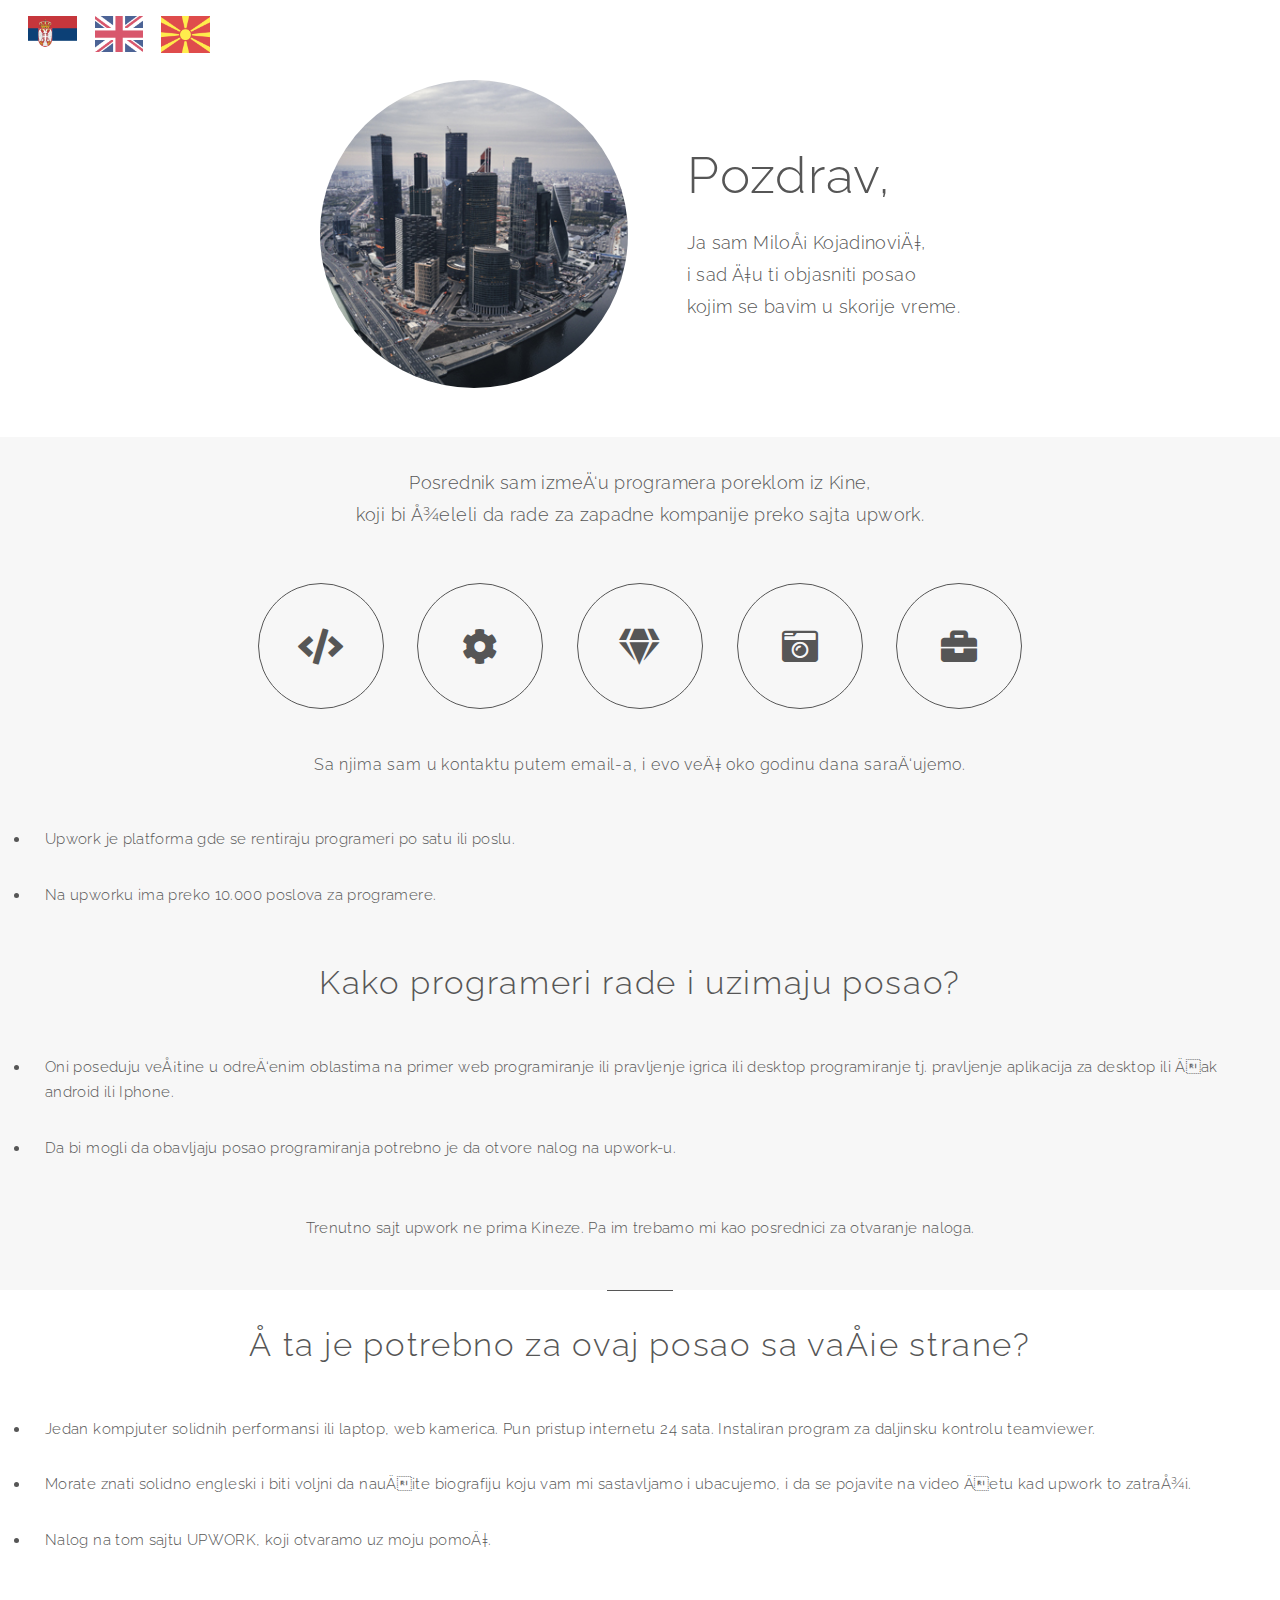
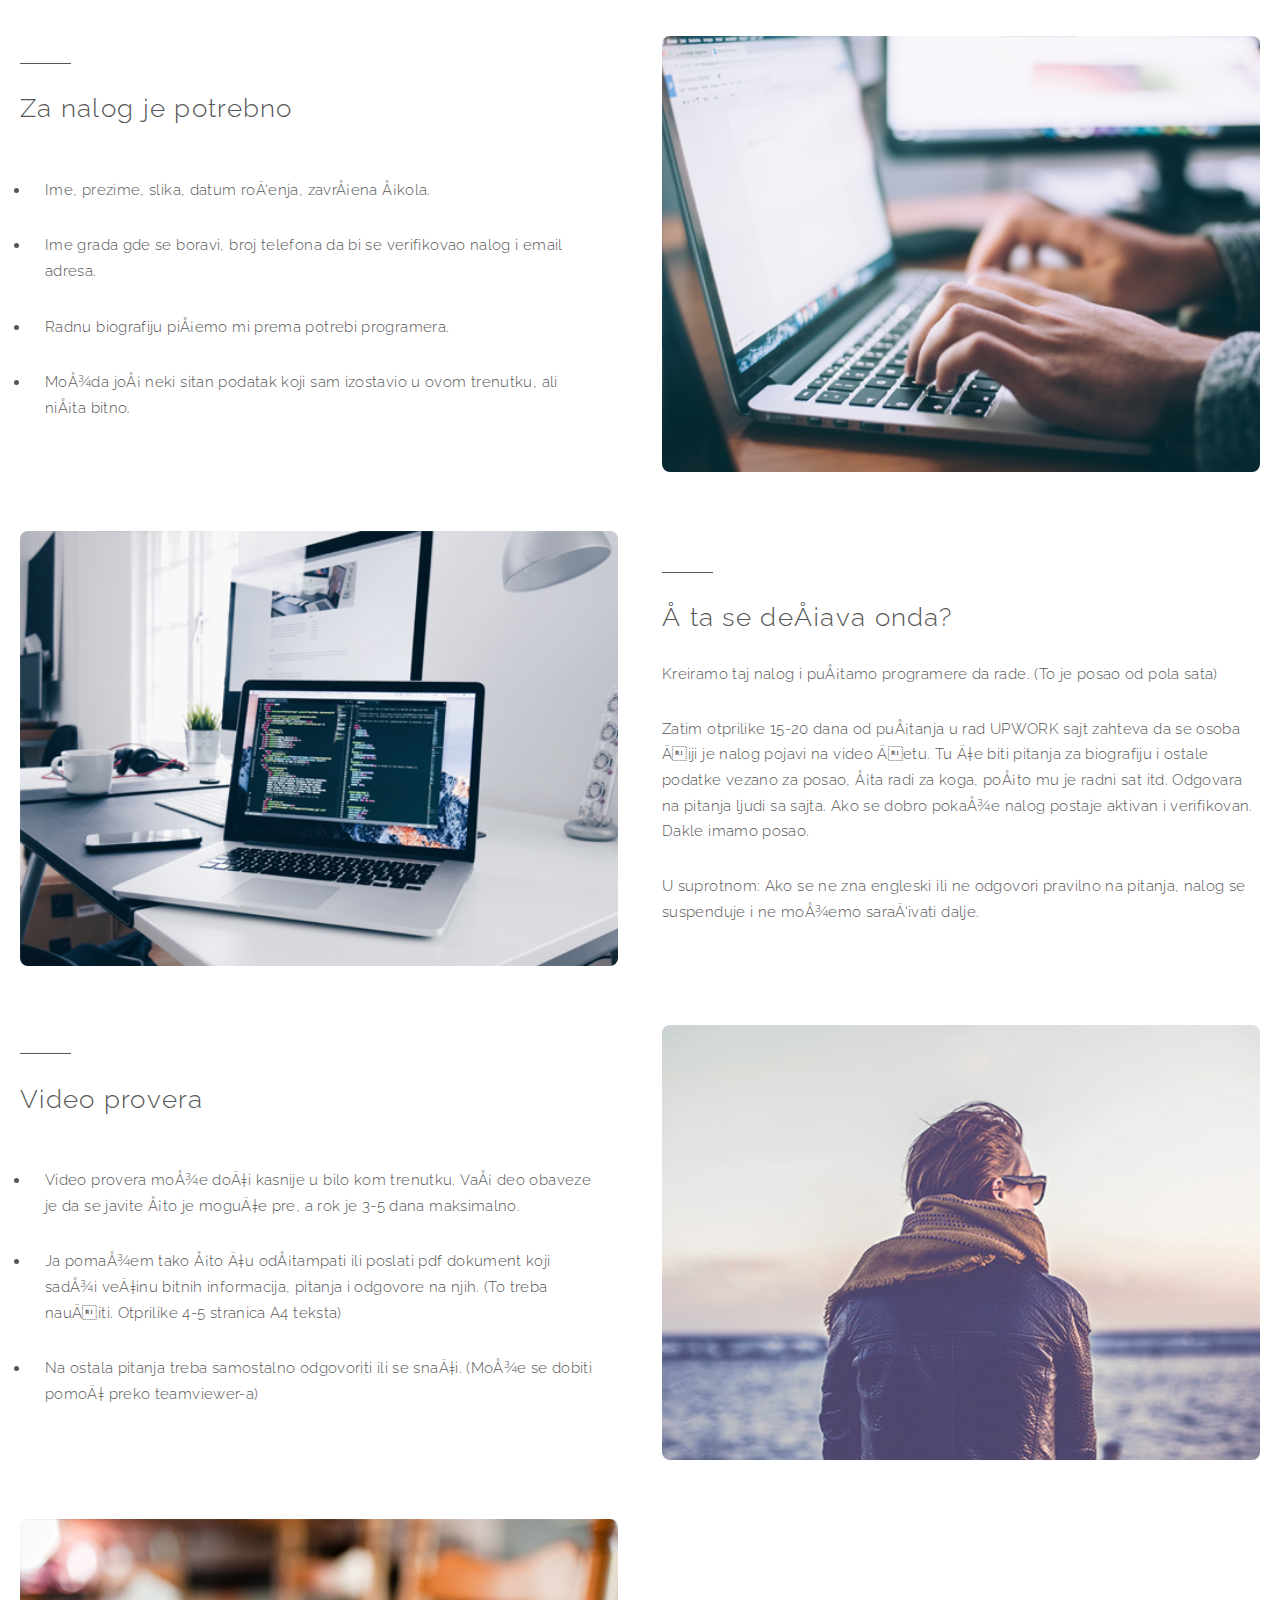
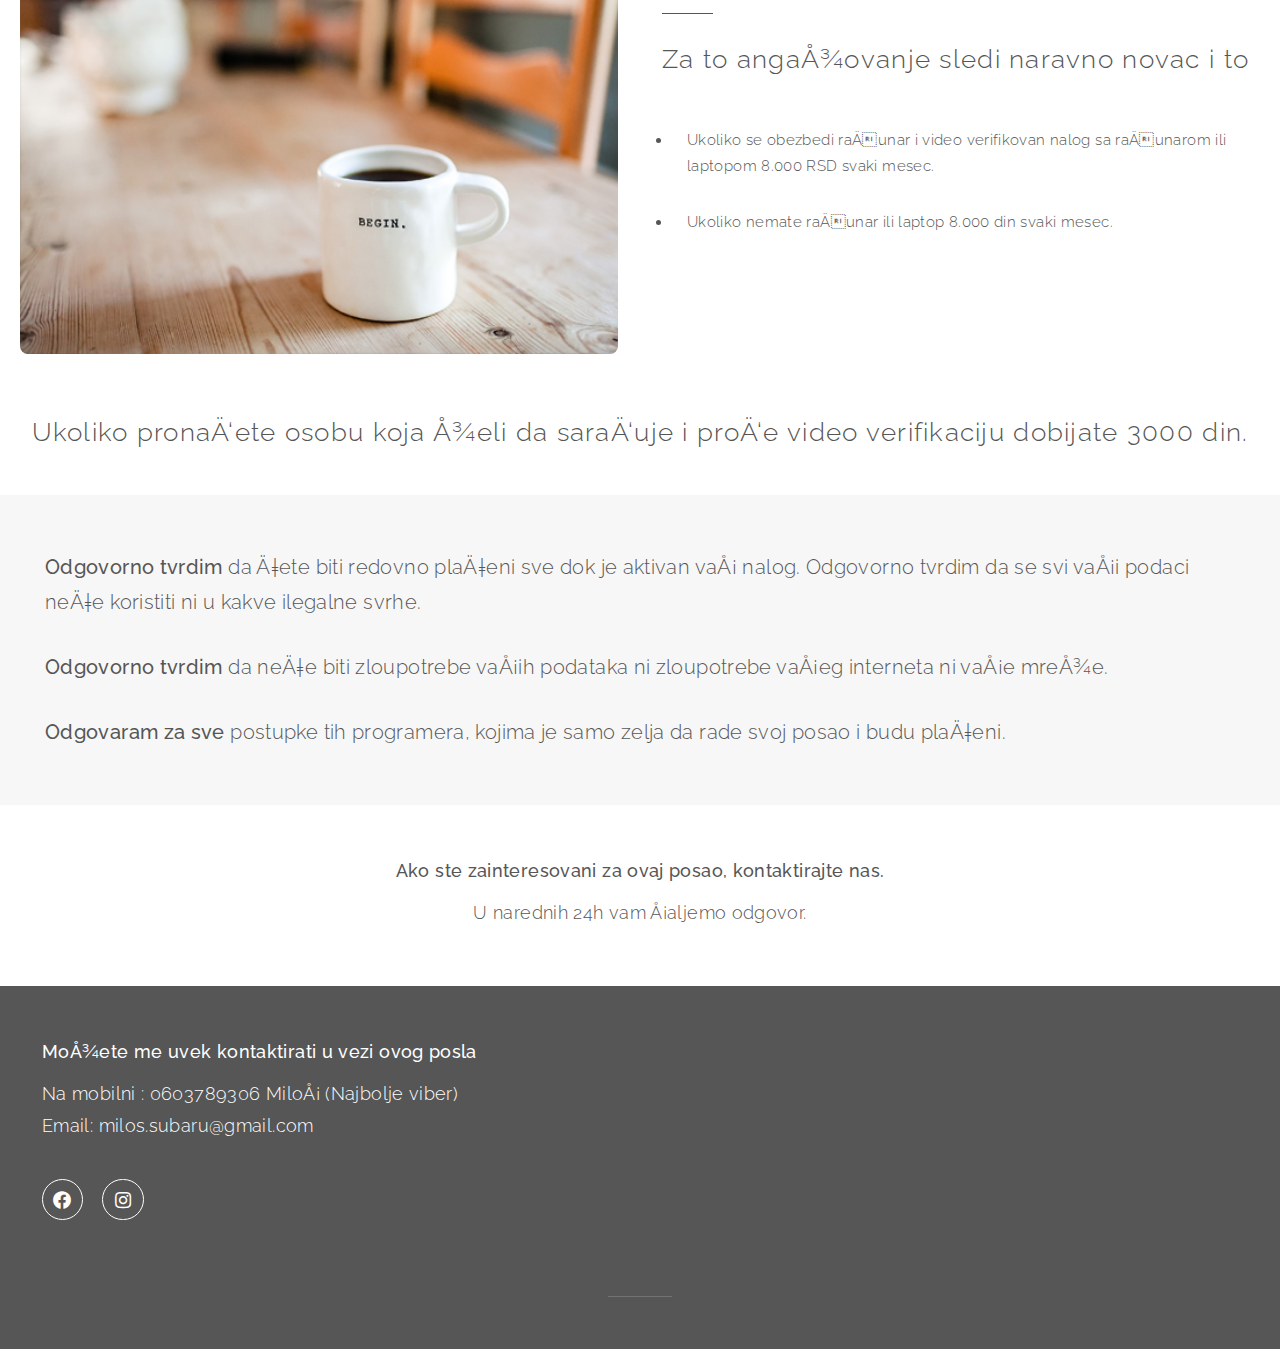
==== commit 3a1a0eb6: "Add files via upload" ====
--- a/index.html
+++ b/index.html
@@ -161,15 +161,9 @@
             <div class="inner" style="padding-top: 50px;">
                 <section class="form-section">
                     <header style="text-align: center">					
-						<p style="margin: 0 0 10px 0;"><b>Ako ste zainteresovani za ovaj posao popunite formu.</b></p>
+						<p style="margin: 0 0 10px 0;"><b>Ako ste zainteresovani za ovaj posao, kontaktirajte nas.</b></p>
 						<p>U narednih 24h vam šaljemo odgovor.
 					</header>
-					
-                     <footer>
-						<ul class="actions special">
-							<li><a href="crud/create_user.php" class="button big">Popuni Prijavu</a></li>
-						</ul>
-					</footer>
                 </section>
             </div>
         </section>
@@ -187,26 +181,6 @@
                         <li><a href="https://hype-hub.com/author/milos-kojka/" class="icon brands fa-instagram"><span class="label">Instagram</span></a></li>
                     </ul>
                 </section>
-                <section>
-                    <form method="post" action="#">
-                        <div class="fields">
-                            <div class="field half">
-                                <input type="text" name="name" id="name" placeholder="Ime">
-                            </div>
-                            <div class="field half">
-                                <input type="email" name="email" id="email" placeholder="Email">
-                            </div>
-                            <div class="field">
-                                <textarea name="message" id="message" placeholder="Poruka" rows="4"></textarea>
-                            </div>
-                        </div>
-                        <ul class="actions">
-                            <li>
-                                <input type="submit" value="Posalji">
-                            </li>
-                        </ul>
-                    </form>
-                </section>
             </div>
             <div class="copyright"></div>
         </section>
